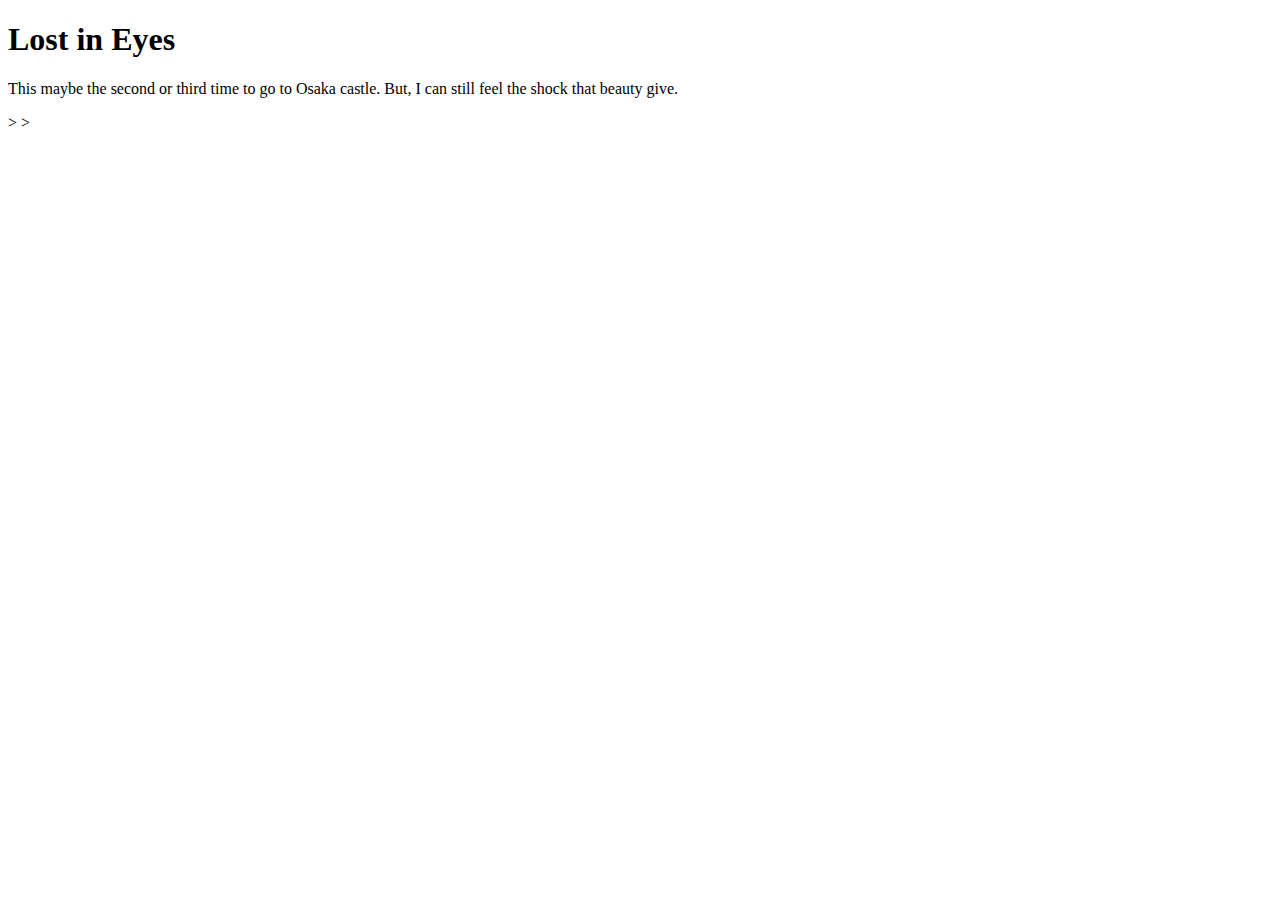
==== index.html @ 8452407c "The first commit of index file" ====
<!DOCTYPE html>
<html>
<head>
<title>Lost in Eyes</title>
</head>
<body>
    <h1>Lost in Eyes</h1>
    <p>This maybe the second or third time to go to Osaka castle. But, I can still feel the shock that beauty give.</p>>	

</body>>
</html>
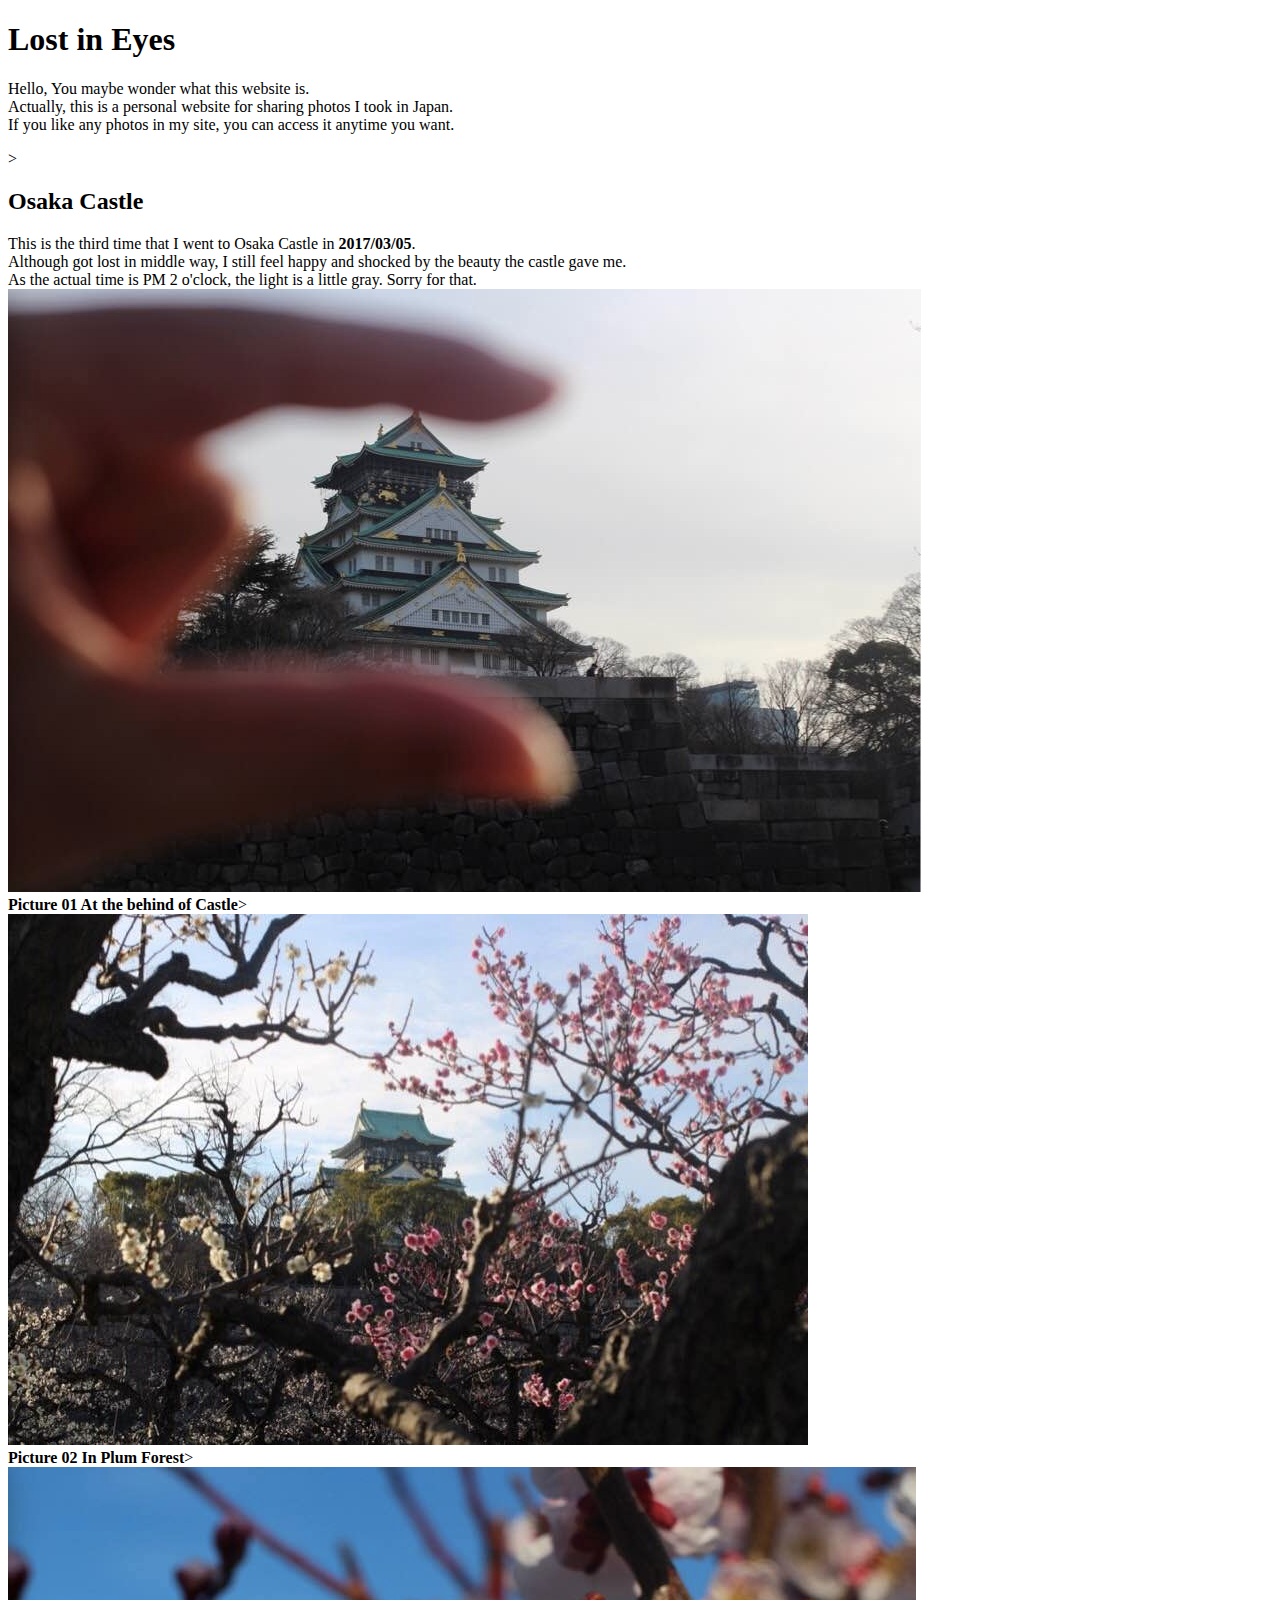
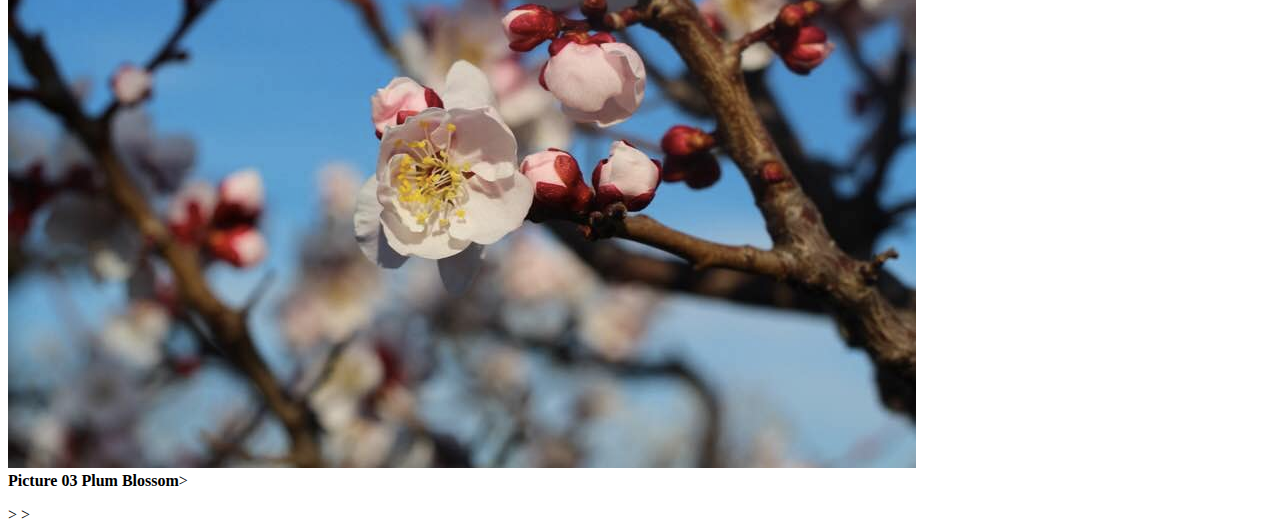
==== commit 854504ee: "Add photos in Osaka castle" ====
--- a/index.html
+++ b/index.html
@@ -5,7 +5,21 @@
 </head>
 <body>
     <h1>Lost in Eyes</h1>
-    <p>This maybe the second or third time to go to Osaka castle. But, I can still feel the shock that beauty give.</p>>	
+    <p>Hello, You maybe wonder what this website is.</br>
+    Actually, this is a personal website for sharing photos I took in Japan.</br>
+    If you like any photos in my site, you can access it anytime you want.</p>>
+    <h2>Osaka Castle</h2>
+    <p>
+    This is the third time that I went to Osaka Castle in <b>2017/03/05</b>.</br>
+    Although got lost in middle way, I still feel happy and shocked by the beauty the castle gave me.</br>
+    As the actual time is PM 2 o'clock, the light is a little gray. Sorry for that.</br>
+    <img src = "Photos/Osaka_castle_01.jpeg"></br>
+    <b>Picture 01 At the behind of Castle</b>></br>
+    <img src = "Photos/Osaka_castle_02.jpeg"></br>
+    <b>Picture 02 In Plum Forest</b>></br>
+    <img src = "Photos/Osaka_castle_03.jpeg"></br>
+    <b>Picture 03 Plum Blossom</b>></br>
+    </p>>	
 
 </body>>
 </html>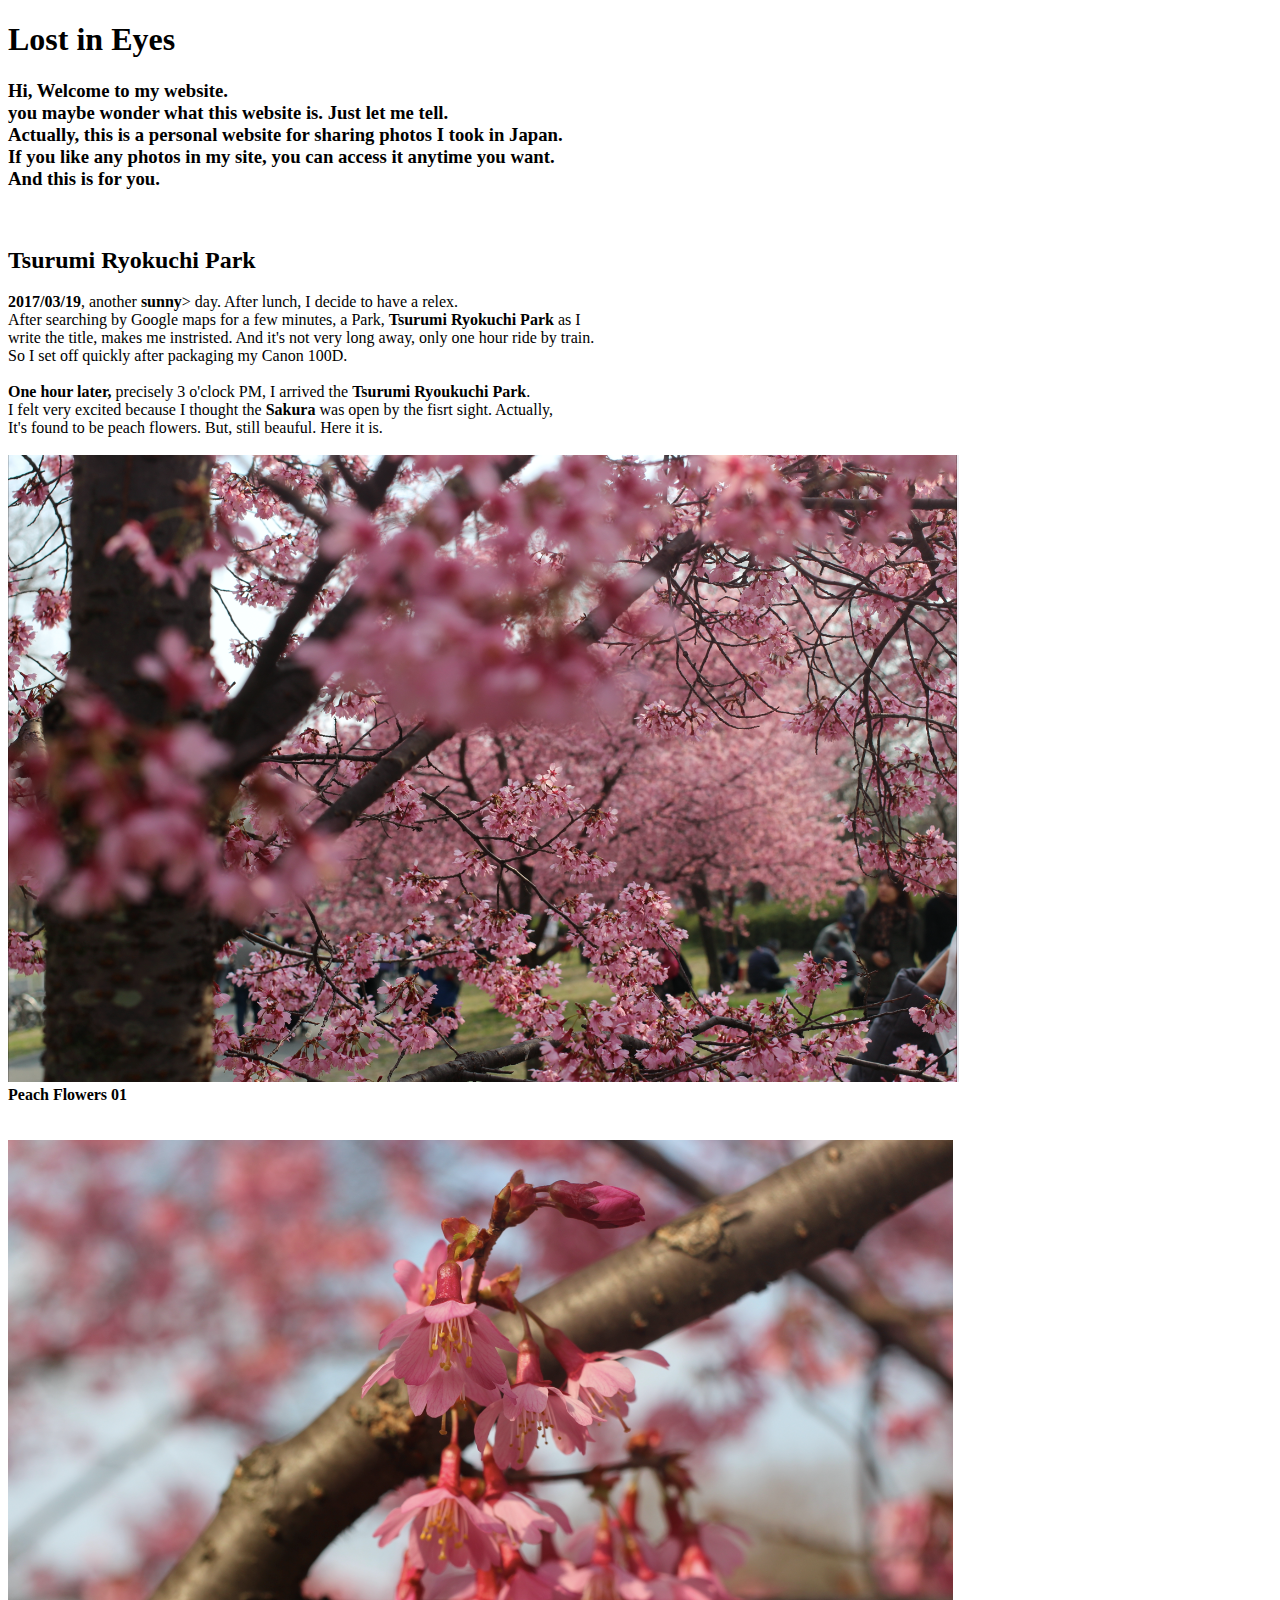
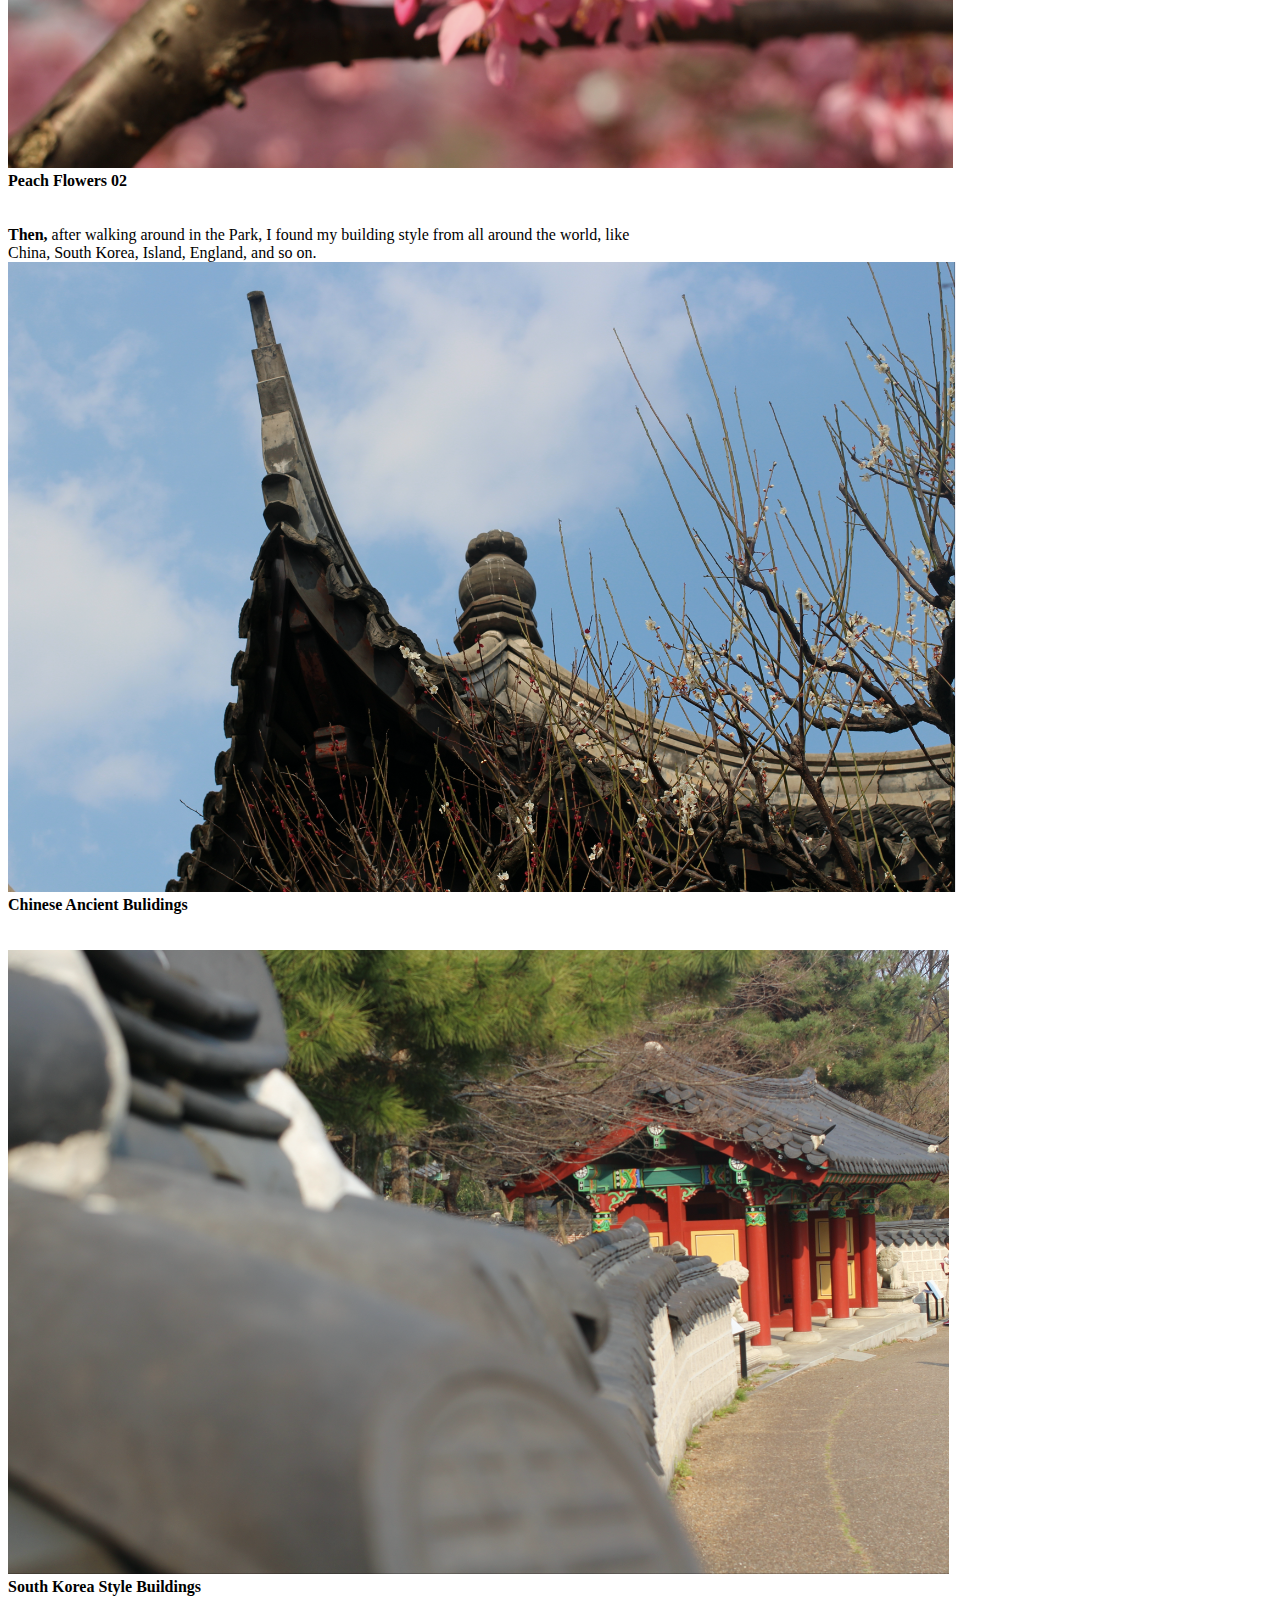
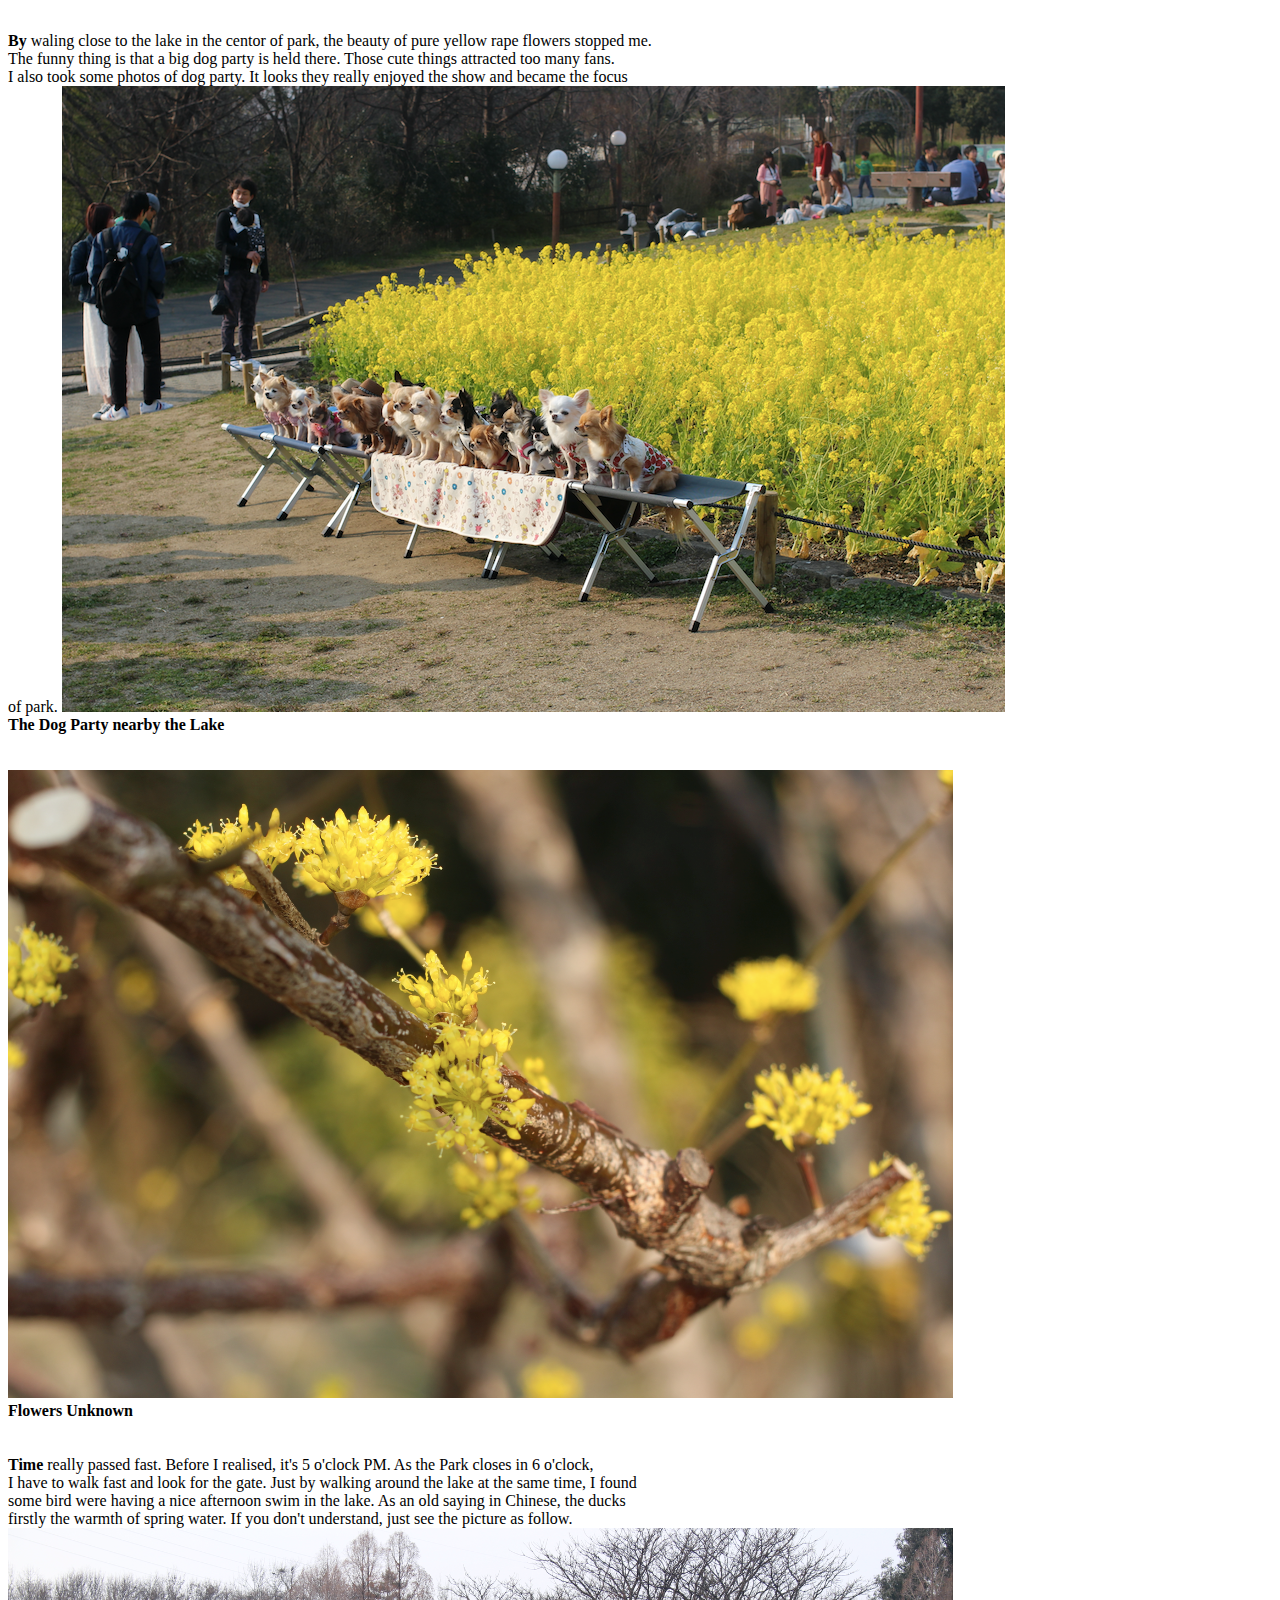
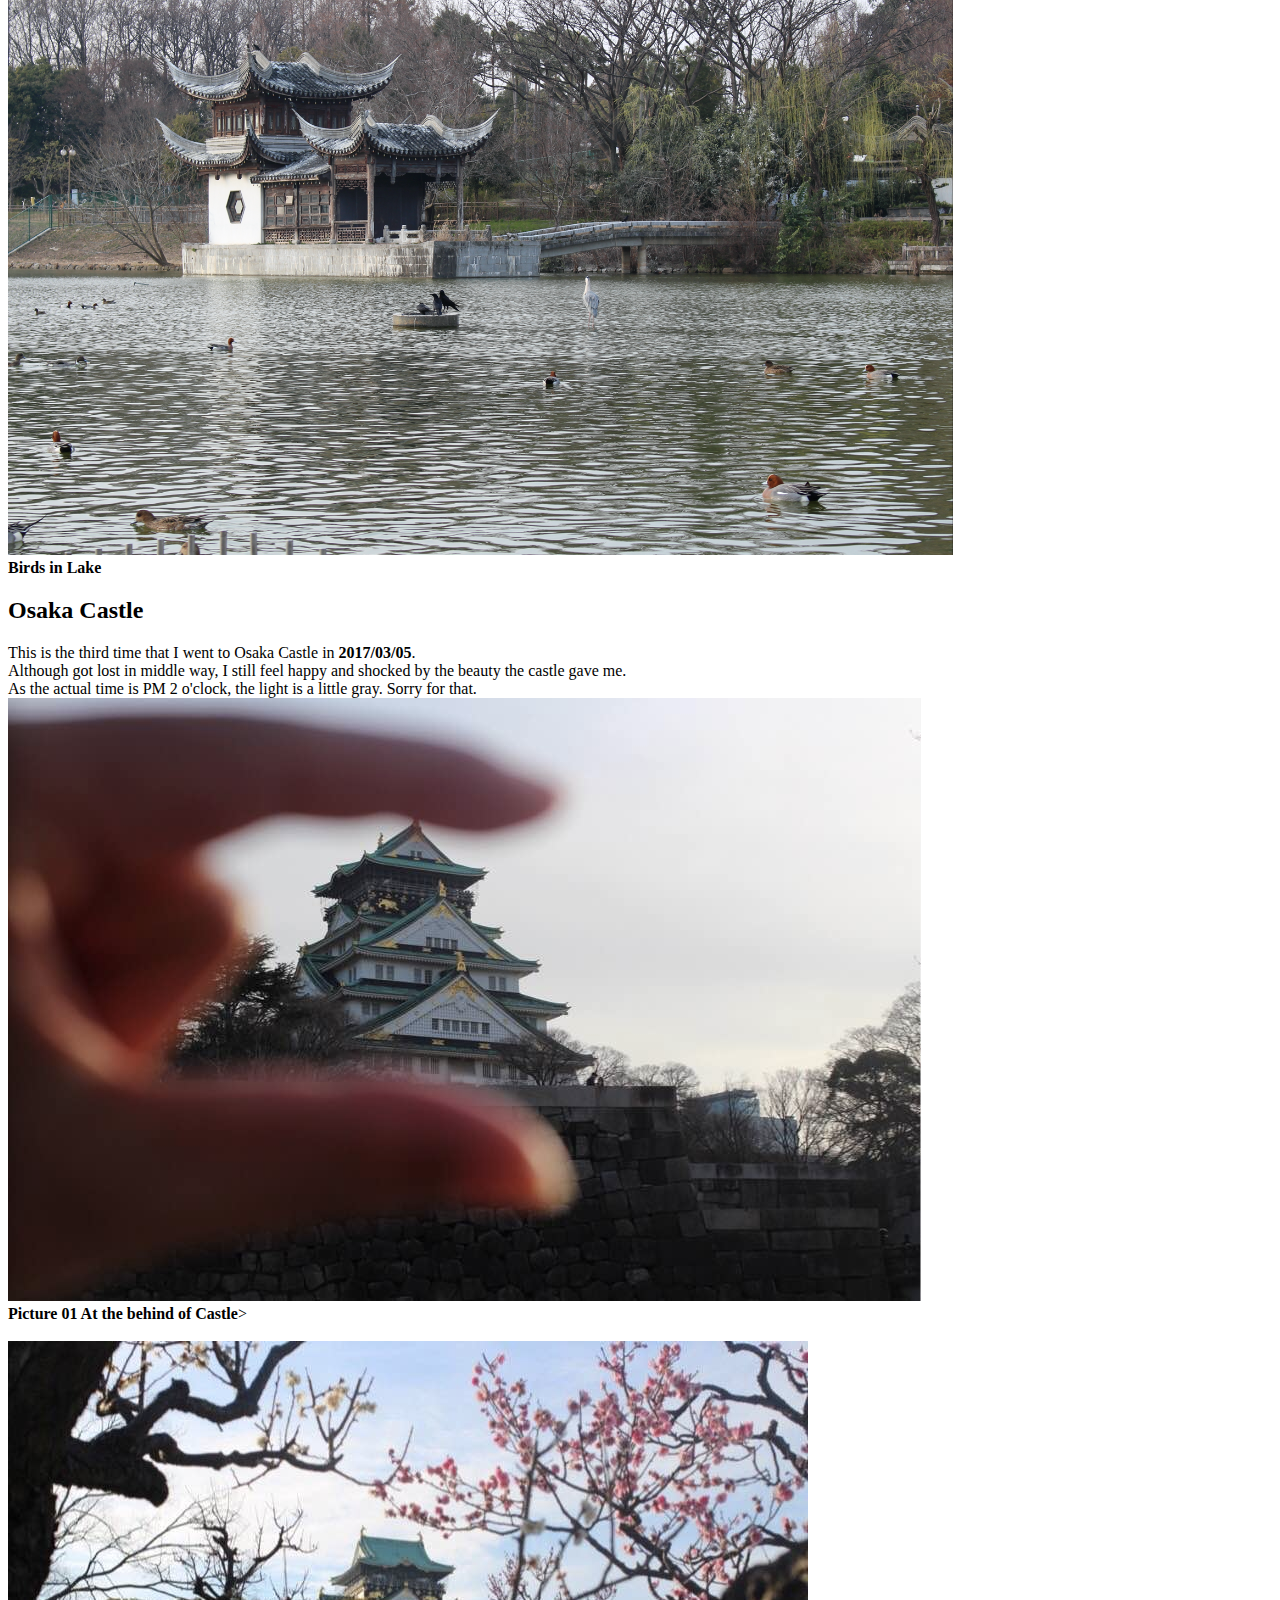
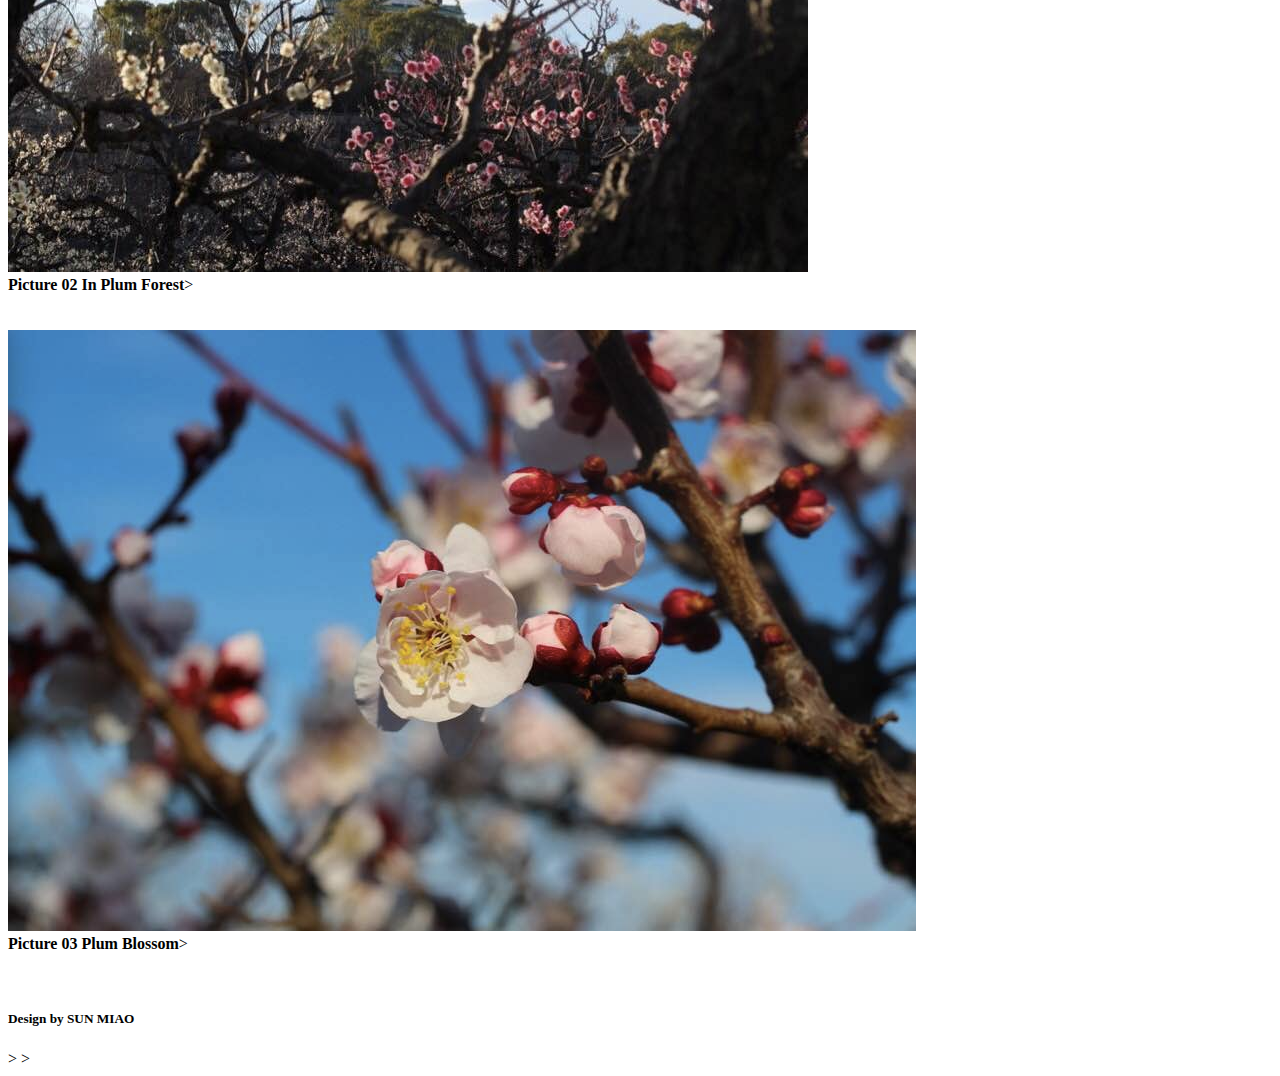
==== commit 82a1e61f: "Add photos in Tsulumi Ryokuchi Park" ====
--- a/index.html
+++ b/index.html
@@ -5,9 +5,61 @@
 </head>
 <body>
     <h1>Lost in Eyes</h1>
-    <p>Hello, You maybe wonder what this website is.</br>
+    <h3>
+    Hi, Welcome to my website.</br>
+    you maybe wonder what this website is. Just let me tell.</br>
     Actually, this is a personal website for sharing photos I took in Japan.</br>
-    If you like any photos in my site, you can access it anytime you want.</p>>
+    If you like any photos in my site, you can access it anytime you want.</br>
+    And this is for you.</br>
+    </h3>
+    </br>
+    <h2>Tsurumi Ryokuchi Park</h2>
+    <p><b>2017/03/19</b>, another <b>sunny</b>> day. After lunch, I decide to have a relex.</br>
+    After searching by Google maps for a few minutes, a Park, <b>Tsurumi Ryokuchi Park</b> as I </br>
+    write the title, makes me instristed. And it's not very long away, only one hour ride by train.</br>
+    So I set off quickly after packaging my Canon 100D.</br>
+    </br>
+    <b>One hour later,</b> precisely 3 o'clock PM, I arrived the <b>Tsurumi Ryoukuchi Park</b>.</br>
+    I felt very excited because I thought the <b>Sakura</b> was open by the fisrt sight. Actually,</br>
+    It's found to be peach flowers. But, still beauful. Here it is.</br>
+    </br>
+    <img src="Photos/TsurumiRyokuchiPark01.png"></br>
+    <b>Peach Flowers 01</b></br>
+    </br>
+    </br>
+    <img src="Photos/TsurumiRyokuchiPark02.png"></br>
+    <b>Peach Flowers 02</b></br>
+    </br>
+    </br>
+    <b>Then,</b> after walking around in the Park, I found my building style from all around the world, like </br>
+    China, South Korea, Island, England, and so on. </br>
+    <img src="Photos/TsurumiRyokuchiPark03.png"></br>
+    <b>Chinese Ancient Bulidings</b></br>
+    </br>
+    </br>
+    <img src="Photos/TsurumiRyokuchiPark04.png"></br>
+    <b>South Korea Style Buildings</b></br>
+    </br>
+    </br>
+    <b>By</b> waling close to the lake in the centor of park, the beauty of pure yellow rape flowers stopped me. </br>
+    The funny thing is that a big dog party is held there. Those cute things attracted too many fans.</br>
+    I also took some photos of dog party. It looks they really enjoyed the show and became the focus </br> of park.
+    <img src="Photos/TsurumiRyokuchiPark05.png"></br>
+    <b>The Dog Party nearby the Lake</b></br>
+    </br>
+    </br>
+    <img src="Photos/TsurumiRyokuchiPark06.png"></br>
+    <b>Flowers Unknown</b></br>
+    </br>
+    </br>
+    <b>Time</b> really passed fast. Before I realised, it's 5 o'clock PM. As the Park closes in 6 o'clock, </br>
+    I have to walk fast and look for the gate. Just by walking around the lake at the same time, I found </br>
+    some bird were having a nice afternoon swim in the lake. As an old saying in Chinese, the ducks </br>
+    firstly the warmth of spring water. If you don't understand, just see the picture as follow.</br>
+    <img src="Photos/TsurumiRyokuchiPark07.png"></br>
+    <b>Birds in Lake</b></br>
+    </p>
+
     <h2>Osaka Castle</h2>
     <p>
     This is the third time that I went to Osaka Castle in <b>2017/03/05</b>.</br>
@@ -15,11 +67,18 @@
     As the actual time is PM 2 o'clock, the light is a little gray. Sorry for that.</br>
     <img src = "Photos/Osaka_castle_01.jpeg"></br>
     <b>Picture 01 At the behind of Castle</b>></br>
+    </br>
     <img src = "Photos/Osaka_castle_02.jpeg"></br>
     <b>Picture 02 In Plum Forest</b>></br>
+    </br>
+    </br>
     <img src = "Photos/Osaka_castle_03.jpeg"></br>
     <b>Picture 03 Plum Blossom</b>></br>
-    </p>>	
+    </br>
+    </br>
+    </p>
+
+    <h5>                                                 Design by SUN MIAO</h5>>
 
 </body>>
 </html>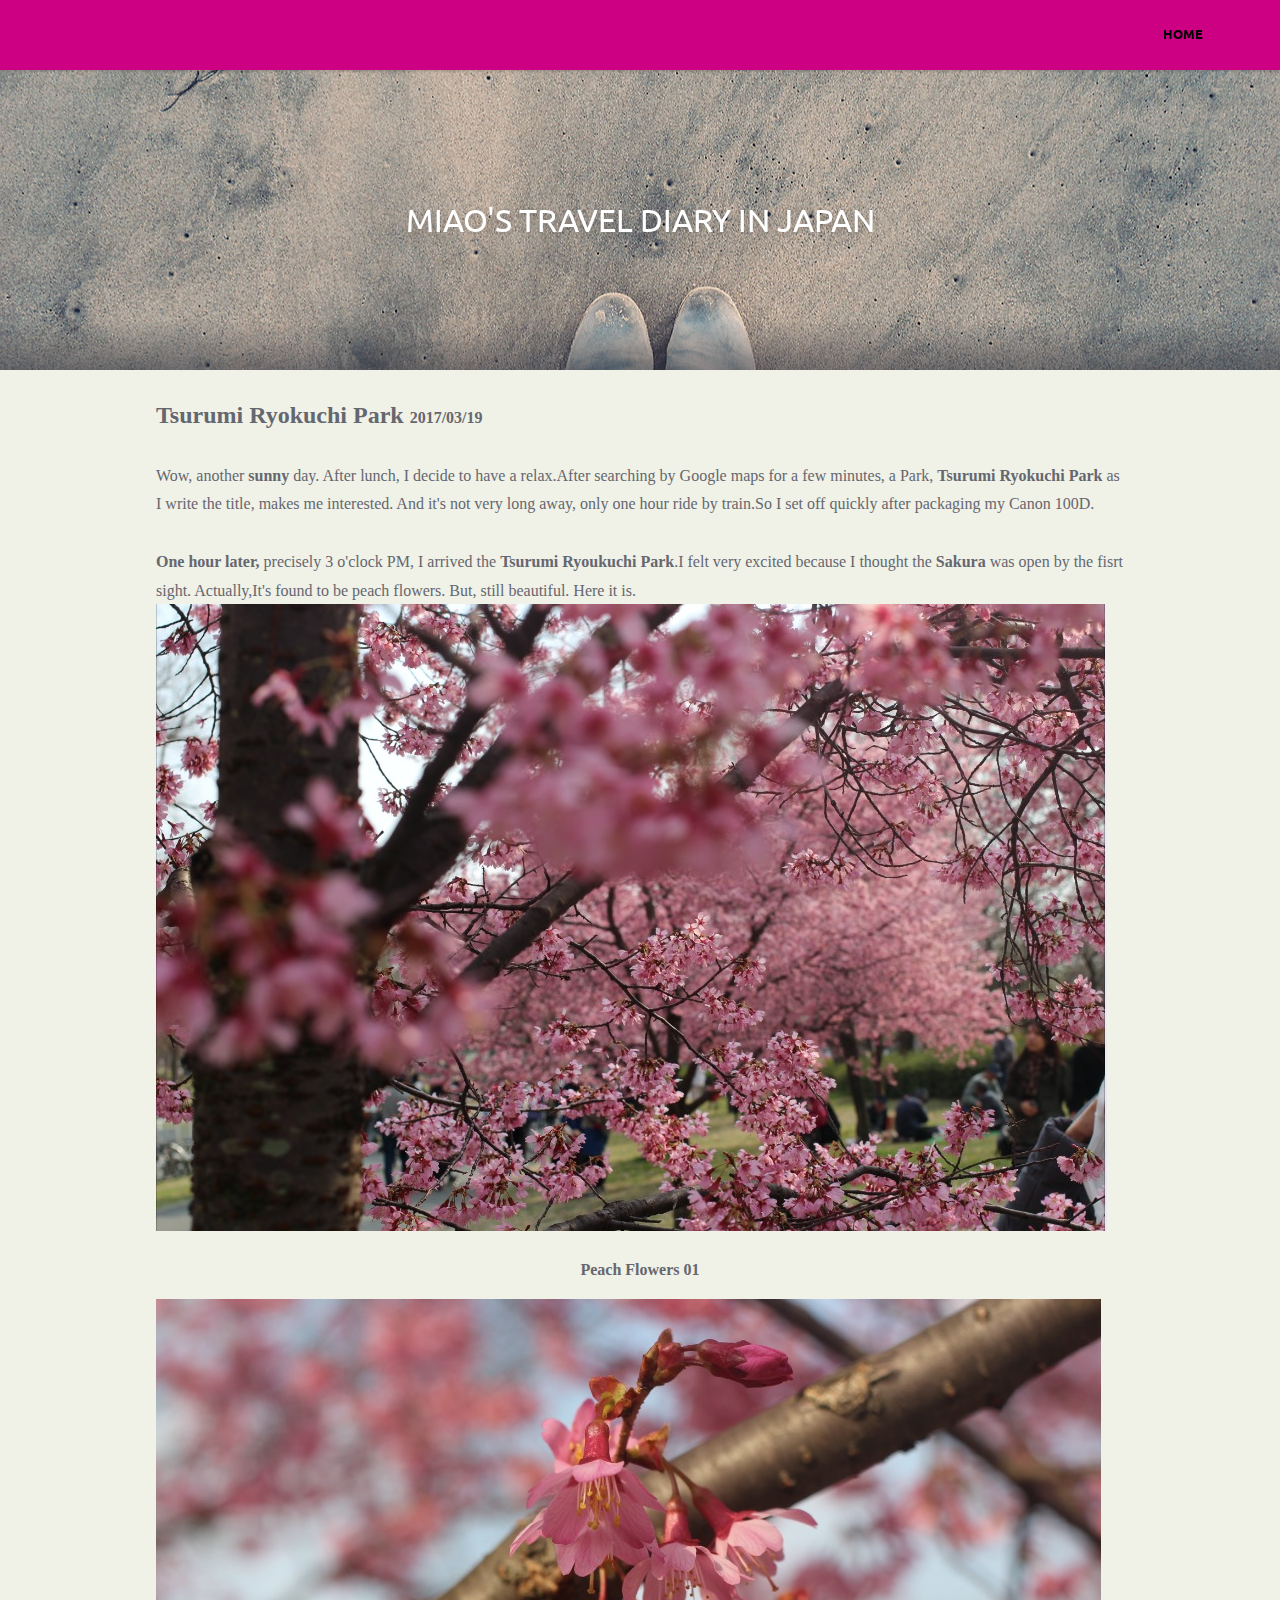
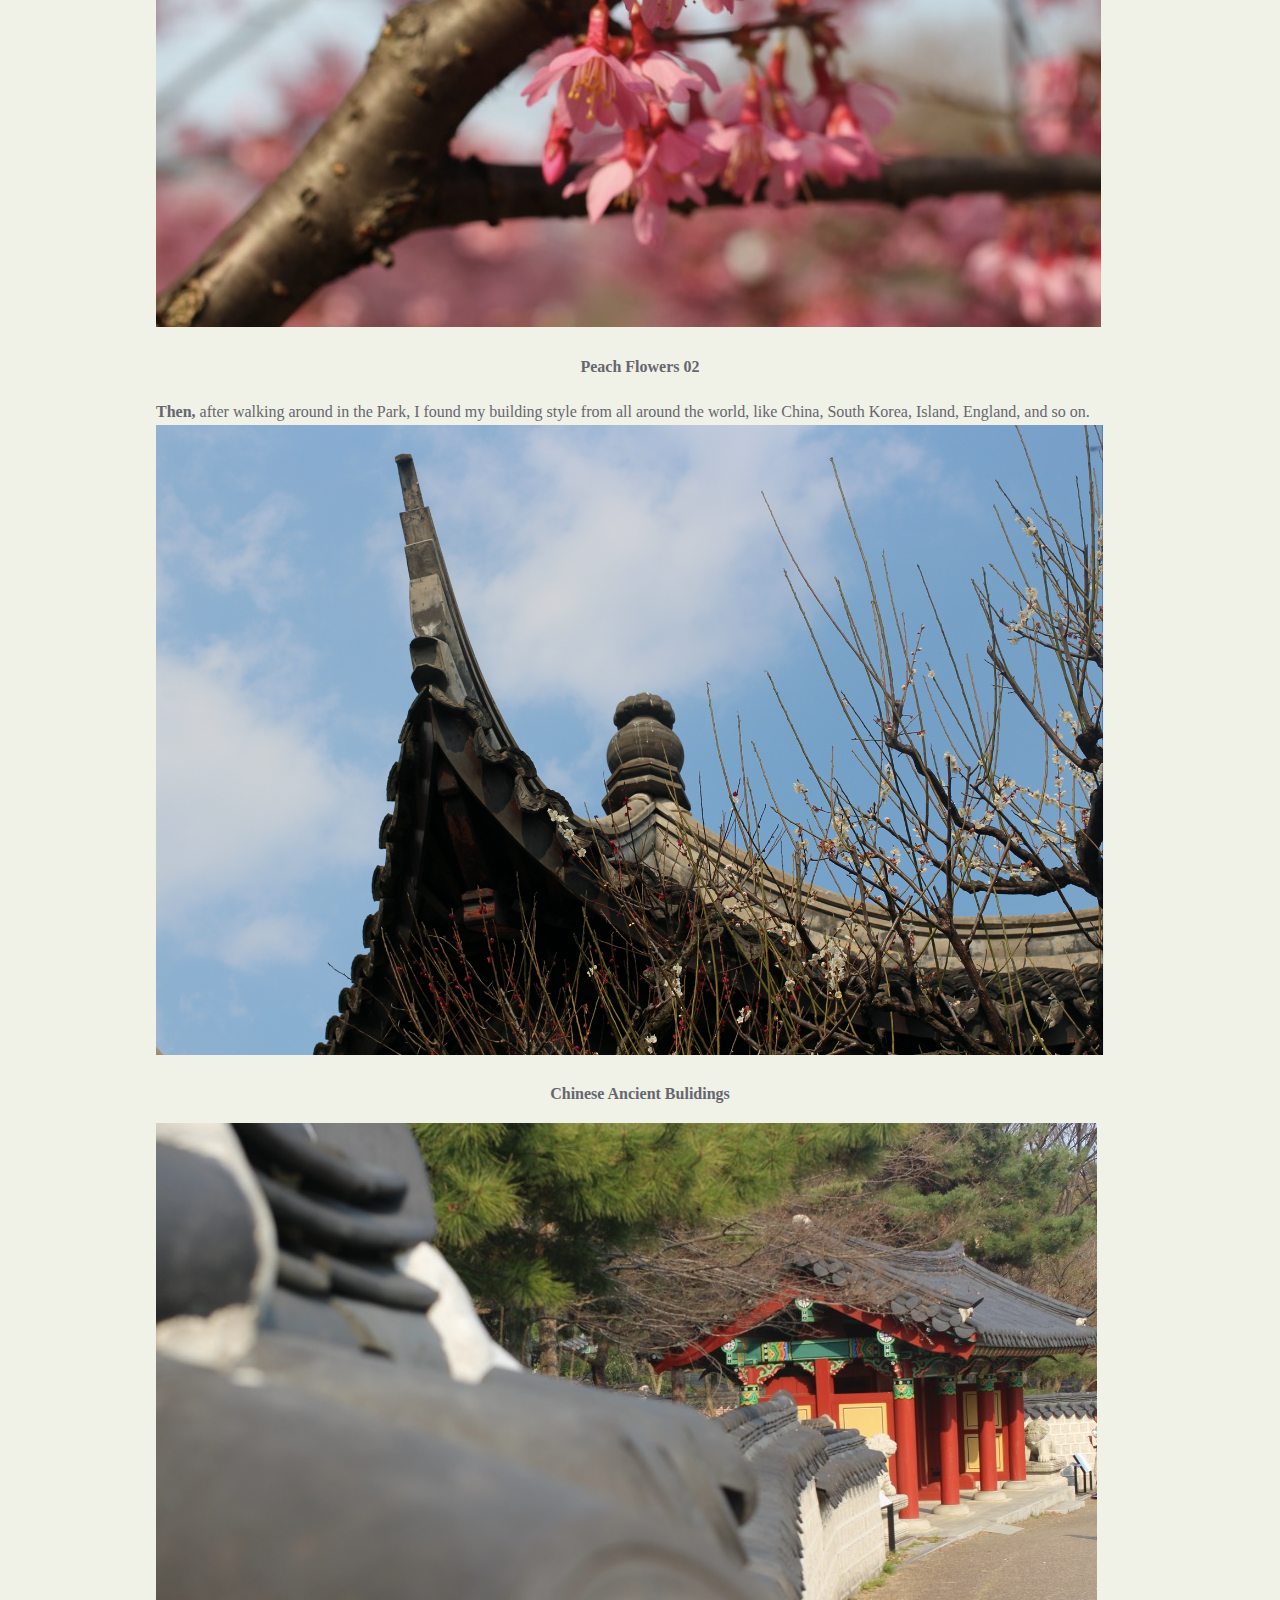
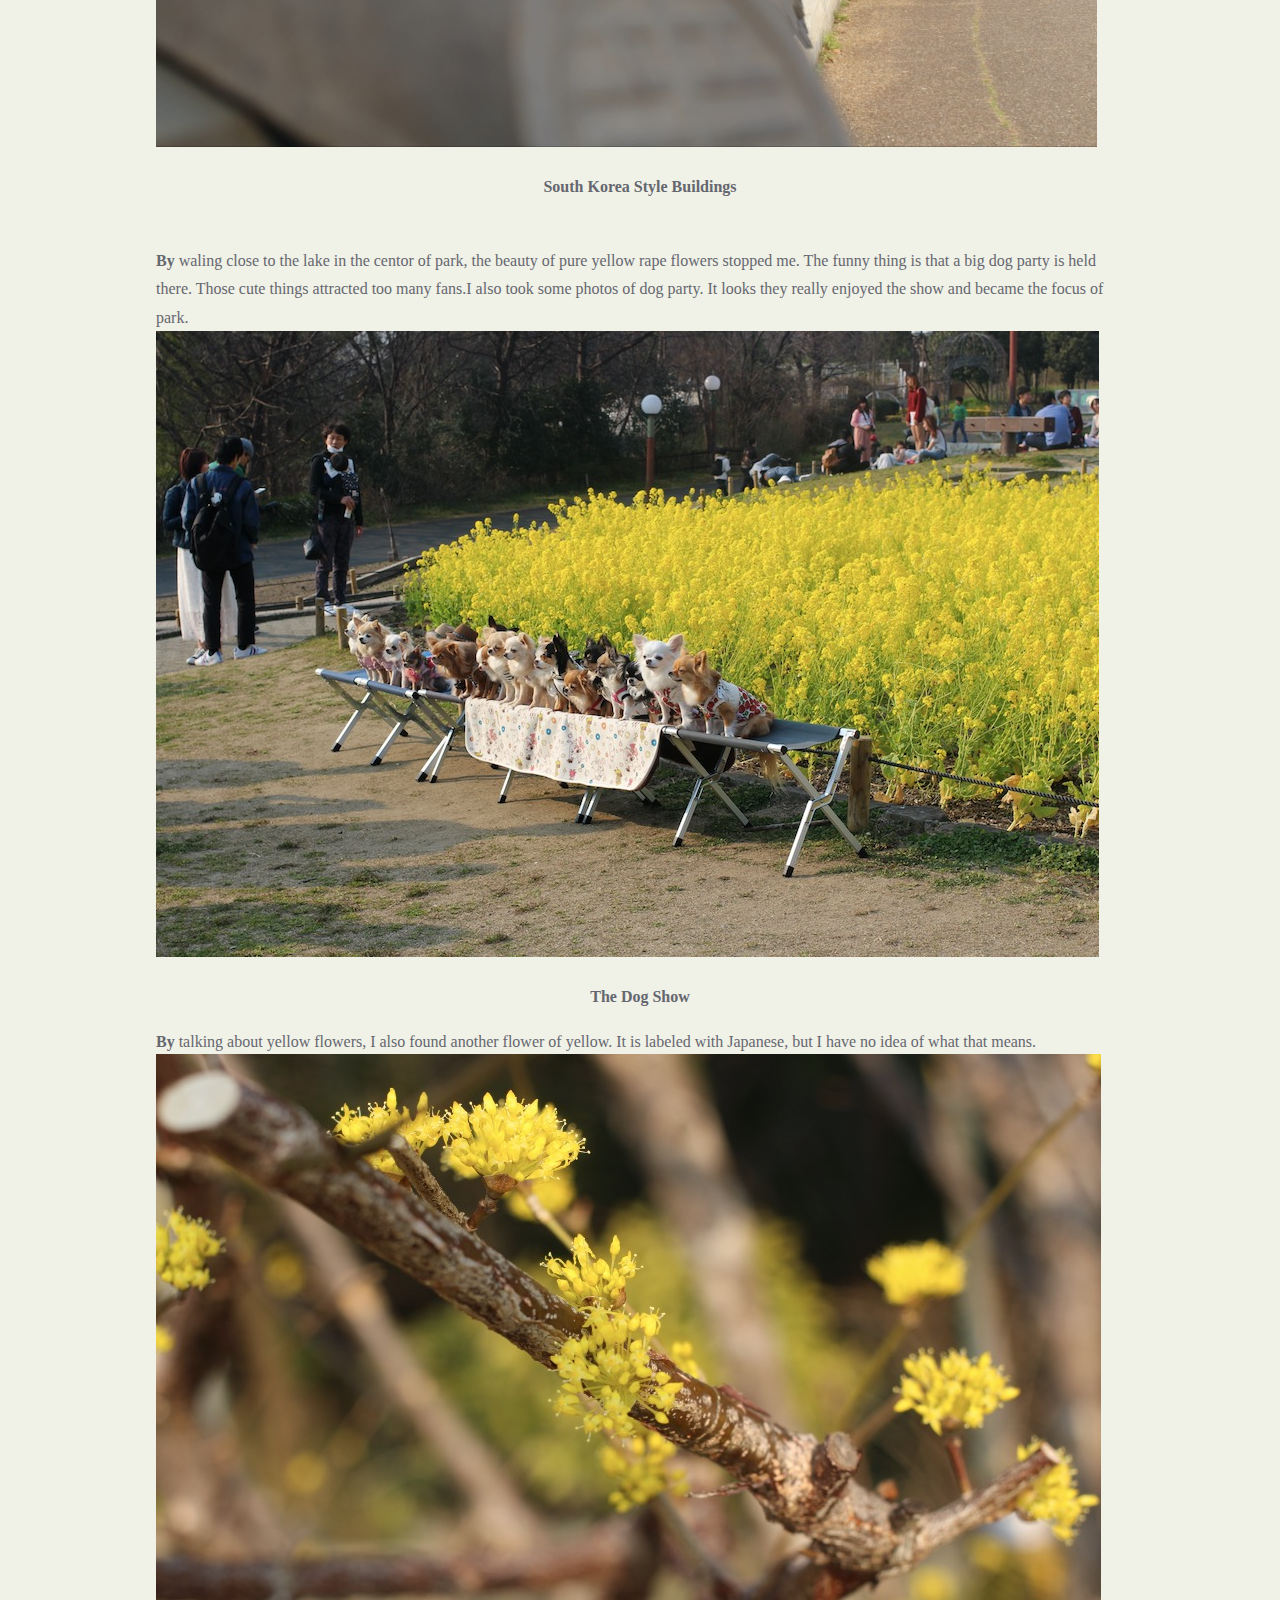
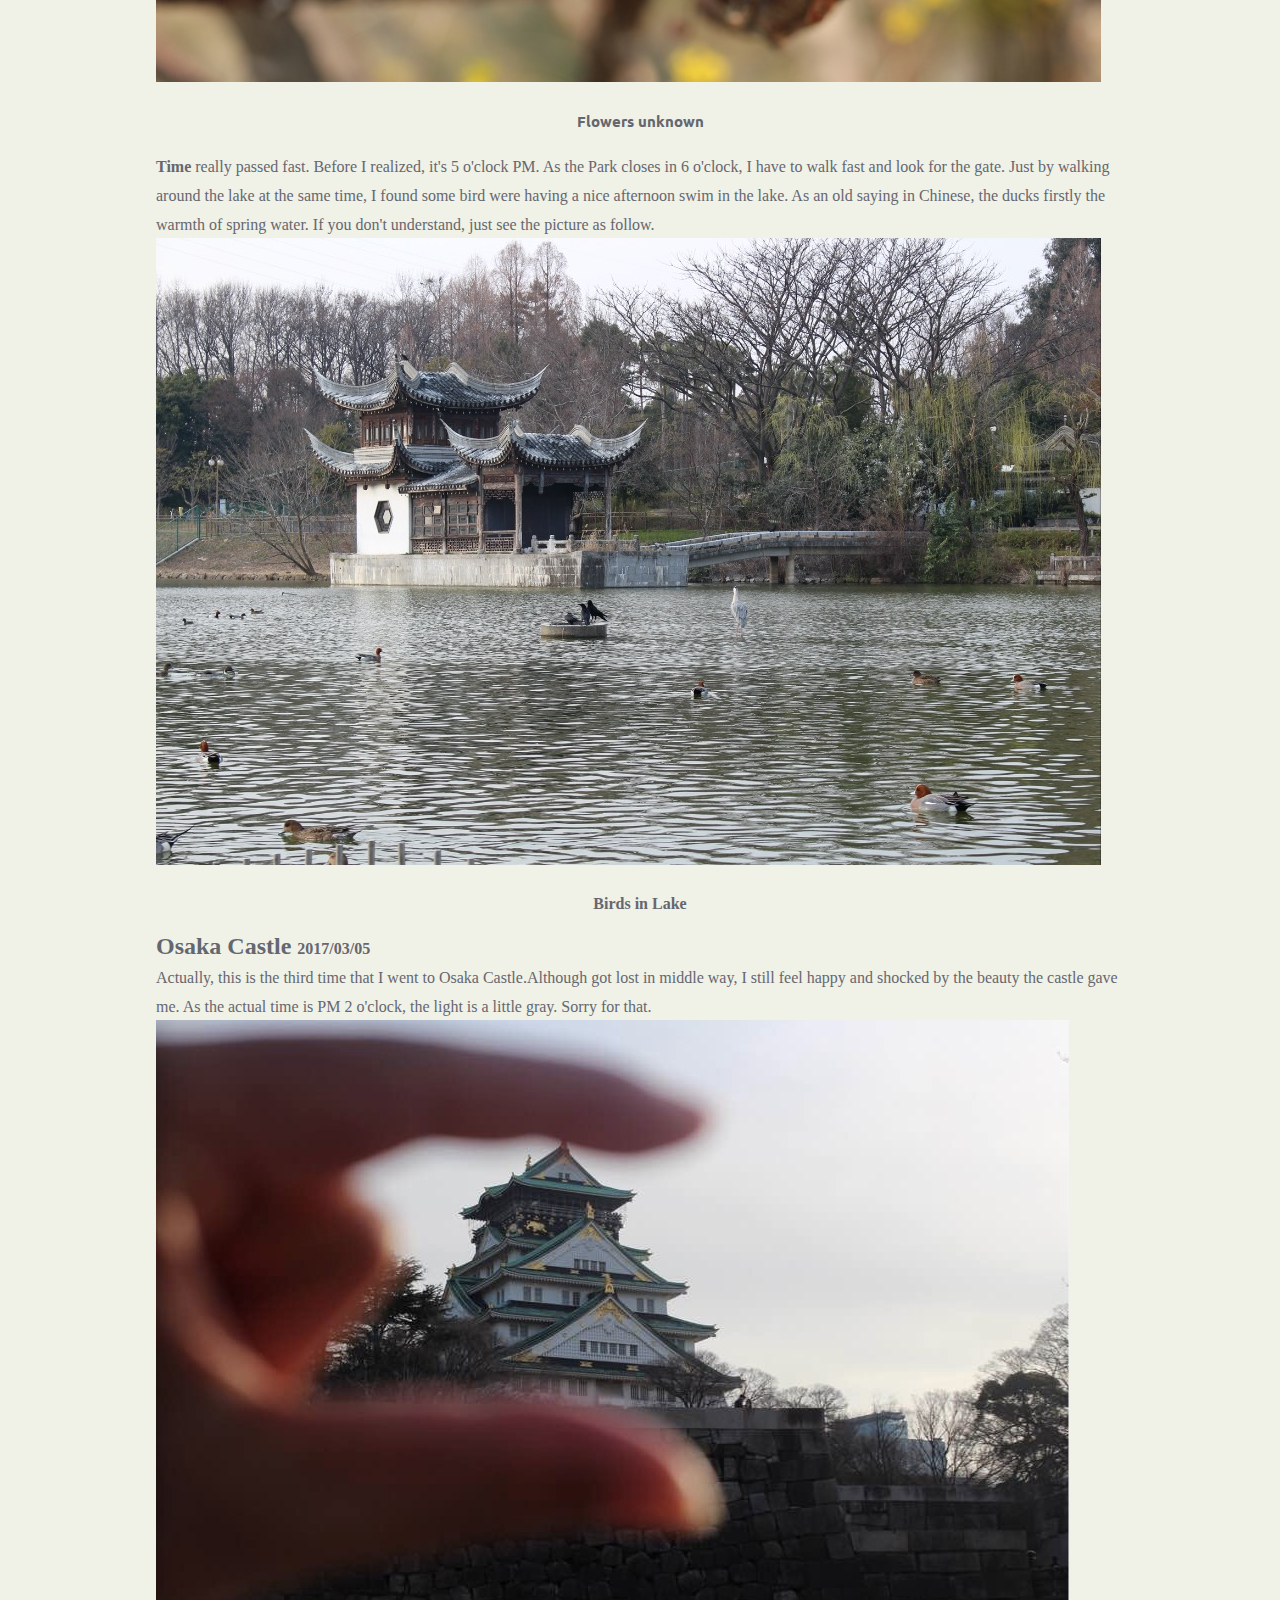
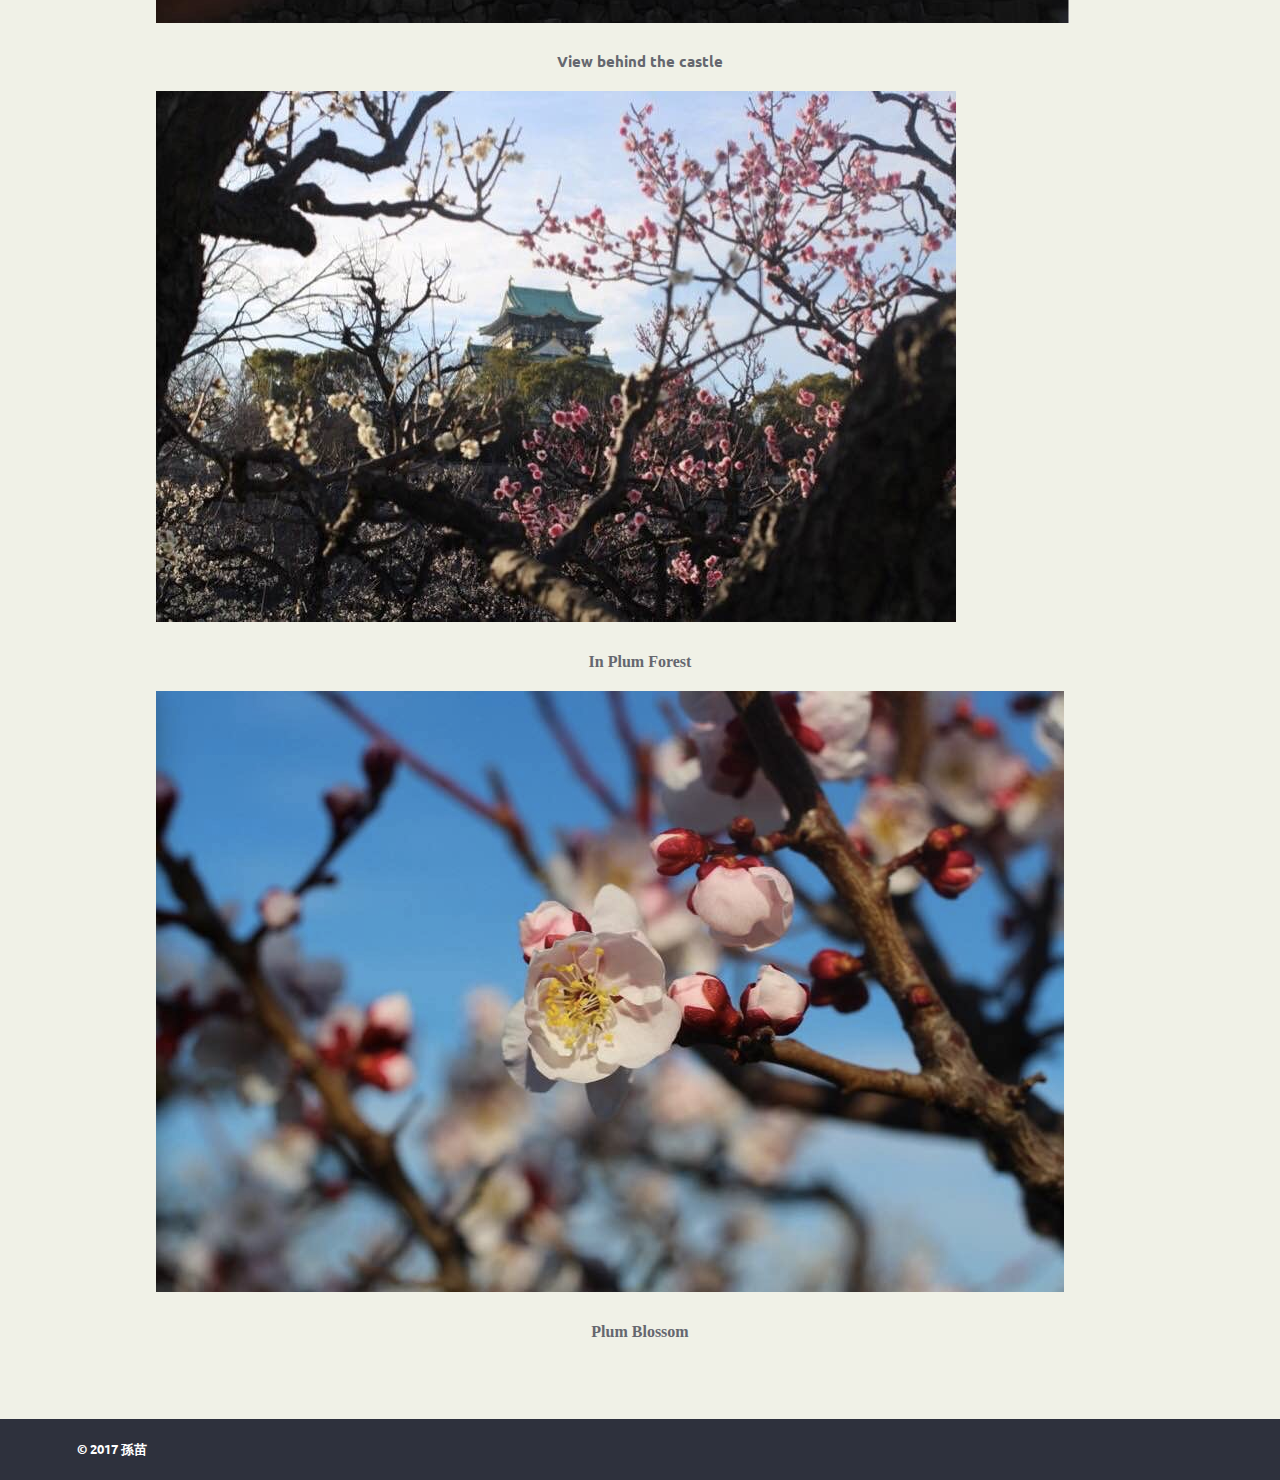
==== commit 814d972b: "Update by RapidWeaver" ====
--- a/index.html
+++ b/index.html
@@ -1,84 +1,75 @@
-<!DOCTYPE html>
-<html>
+<!doctype html>
+<html lang="en" class="no-js">
 <head>
-<title>Lost in Eyes</title>
+	
+<meta http-equiv="Content-Type" content="text/html; charset=utf-8" />
+		<meta name="robots" content="index, follow" />
+		<meta name="generator" content="RapidWeaver" />
+		
+	<meta charset="UTF-8">
+	<meta name="viewport" content="width=device-width, initial-scale=1">
+	<link href='https://fonts.googleapis.com/css?family=Droid+Sans:400,700|Ubuntu:300,400,700|Merriweather:400,700?rwcache=511678625' rel='stylesheet' type='text/css'>
+	<link rel="stylesheet" type="text/css" media="all" href="rw_common/themes/split/consolidated.css?rwcache=511678625" />
+		 	
+	
+	
+	<script src="https://ajax.googleapis.com/ajax/libs/jquery/1.11.0/jquery.min.js"></script>
+	<script src="rw_common/themes/split/js/modernizr.js?rwcache=511678625"></script>
+	<title>Home | Miao's  travel Diary in Japan</title>
+	
+	
+	
+	
+	
 </head>
+
 <body>
-    <h1>Lost in Eyes</h1>
-    <h3>
-    Hi, Welcome to my website.</br>
-    you maybe wonder what this website is. Just let me tell.</br>
-    Actually, this is a personal website for sharing photos I took in Japan.</br>
-    If you like any photos in my site, you can access it anytime you want.</br>
-    And this is for you.</br>
-    </h3>
-    </br>
-    <h2>Tsurumi Ryokuchi Park</h2>
-    <p><b>2017/03/19</b>, another <b>sunny</b>> day. After lunch, I decide to have a relex.</br>
-    After searching by Google maps for a few minutes, a Park, <b>Tsurumi Ryokuchi Park</b> as I </br>
-    write the title, makes me instristed. And it's not very long away, only one hour ride by train.</br>
-    So I set off quickly after packaging my Canon 100D.</br>
-    </br>
-    <b>One hour later,</b> precisely 3 o'clock PM, I arrived the <b>Tsurumi Ryoukuchi Park</b>.</br>
-    I felt very excited because I thought the <b>Sakura</b> was open by the fisrt sight. Actually,</br>
-    It's found to be peach flowers. But, still beauful. Here it is.</br>
-    </br>
-    <img src="Photos/TsurumiRyokuchiPark01.png"></br>
-    <b>Peach Flowers 01</b></br>
-    </br>
-    </br>
-    <img src="Photos/TsurumiRyokuchiPark02.png"></br>
-    <b>Peach Flowers 02</b></br>
-    </br>
-    </br>
-    <b>Then,</b> after walking around in the Park, I found my building style from all around the world, like </br>
-    China, South Korea, Island, England, and so on. </br>
-    <img src="Photos/TsurumiRyokuchiPark03.png"></br>
-    <b>Chinese Ancient Bulidings</b></br>
-    </br>
-    </br>
-    <img src="Photos/TsurumiRyokuchiPark04.png"></br>
-    <b>South Korea Style Buildings</b></br>
-    </br>
-    </br>
-    <b>By</b> waling close to the lake in the centor of park, the beauty of pure yellow rape flowers stopped me. </br>
-    The funny thing is that a big dog party is held there. Those cute things attracted too many fans.</br>
-    I also took some photos of dog party. It looks they really enjoyed the show and became the focus </br> of park.
-    <img src="Photos/TsurumiRyokuchiPark05.png"></br>
-    <b>The Dog Party nearby the Lake</b></br>
-    </br>
-    </br>
-    <img src="Photos/TsurumiRyokuchiPark06.png"></br>
-    <b>Flowers Unknown</b></br>
-    </br>
-    </br>
-    <b>Time</b> really passed fast. Before I realised, it's 5 o'clock PM. As the Park closes in 6 o'clock, </br>
-    I have to walk fast and look for the gate. Just by walking around the lake at the same time, I found </br>
-    some bird were having a nice afternoon swim in the lake. As an old saying in Chinese, the ducks </br>
-    firstly the warmth of spring water. If you don't understand, just see the picture as follow.</br>
-    <img src="Photos/TsurumiRyokuchiPark07.png"></br>
-    <b>Birds in Lake</b></br>
-    </p>
+	<header class="header">
+		<div id="logo"><a href="cninjp.com"></a></div>
 
-    <h2>Osaka Castle</h2>
-    <p>
-    This is the third time that I went to Osaka Castle in <b>2017/03/05</b>.</br>
-    Although got lost in middle way, I still feel happy and shocked by the beauty the castle gave me.</br>
-    As the actual time is PM 2 o'clock, the light is a little gray. Sorry for that.</br>
-    <img src = "Photos/Osaka_castle_01.jpeg"></br>
-    <b>Picture 01 At the behind of Castle</b>></br>
-    </br>
-    <img src = "Photos/Osaka_castle_02.jpeg"></br>
-    <b>Picture 02 In Plum Forest</b>></br>
-    </br>
-    </br>
-    <img src = "Photos/Osaka_castle_03.jpeg"></br>
-    <b>Picture 03 Plum Blossom</b>></br>
-    </br>
-    </br>
-    </p>
+		<nav class="main-nav">
+				<ul><li><a href="./" rel="" id="current">Home</a></li></ul>
+		</nav> <!-- main-nav -->
+	</header>
 
-    <h5>                                                 Design by SUN MIAO</h5>>
+	<section id="intro">
+		<div id="intro-background"></div>
+		<div id="intro-tagline">
+			<h1>Miao's  travel Diary in Japan</h1> 
+		</div> 
+	</section> 
 
-</body>>
-</html>+	<main class="content">
+		<section id="subheader">
+		
+				<nav class="secondary-nav">
+					<ul></ul>
+				</nav> <!-- secondary-nav -->
+		</section>
+		
+		<div class="container">
+		<aside id="aside" role="complementary">
+			<div id="sidebar">
+					<h3 class="sidebarTitle"></h3>
+					
+					<div id="archives">
+					
+					</div><!-- archives -->
+			</div><!-- sidebar -->
+		</aside><!-- aside -->
+			<div id="contentContainer">
+					<span style="font:24px Times-Bold; font-weight:bold; font-weight:bold; ">Tsurumi Ryokuchi Park </span><span style="font:16px Times-Bold; font-weight:bold; font-weight:bold; ">2017/03/19</span><span style="font:24px Times-Bold; font-weight:bold; font-weight:bold; "><br /></span><span style="font:16px Times-Roman; "><br />Wow, another </span><span style="font:16px Times-Bold; font-weight:bold; font-weight:bold; ">sunny</span><span style="font:16px Times-Roman; "> day. After lunch, I decide to have a relax.After searching by Google maps for a few minutes, a Park, </span><span style="font:16px Times-Bold; font-weight:bold; font-weight:bold; ">Tsurumi Ryokuchi Park</span><span style="font:16px Times-Roman; "> as I write the title, makes me interested. And it's not very long away, only one hour ride by train.So I set off quickly after packaging my Canon 100D.<br /><br /></span><span style="font:16px Times-Bold; font-weight:bold; font-weight:bold; ">One hour later,</span><span style="font:16px Times-Roman; "> precisely 3 o'clock PM, I arrived the </span><span style="font:16px Times-Bold; font-weight:bold; font-weight:bold; ">Tsurumi Ryoukuchi Park</span><span style="font:16px Times-Roman; ">.I felt very excited because I thought the </span><span style="font:16px Times-Bold; font-weight:bold; font-weight:bold; ">Sakura</span><span style="font:16px Times-Roman; "> was open by the fisrt sight. Actually,It's found to be peach flowers. But, still beautiful. Here it is.</span><br /><img class="imageStyle" alt="Pasted Graphic 1" src="files/pasted-graphic-1.jpg" width="951" height="627" /><br /><p style="text-align:center;"><span style="font:16px Times-Bold; font-weight:bold; font-weight:bold; ">Peach Flowers 01<br /></span></p><p><img class="imageStyle" alt="Pasted Graphic 2" src="files/pasted-graphic-2.jpg" width="945" height="628" /><span style="font:16px Times-Bold; font-weight:bold; font-weight:bold; "><br /></span></p><p style="text-align:center;"><span style="font:16px Times-Bold; font-weight:bold; font-weight:bold; ">Peach Flowers 02<br /></span></p><p style="text-align:left;"><span style="font:16px Times-Bold; font-weight:bold; font-weight:bold; ">Then,</span><span style="font:16px Times-Roman; "> after walking around in the Park, I found my building style from all around the world, like China, South Korea, Island, England, and so on. </span><span style="font:16px Times-Bold; font-weight:bold; font-weight:bold; "><br /></span><img class="imageStyle" alt="TsurumiRyokuchiPark03" src="files/tsurumiryokuchipark03.png" width="948" height="630" /><br /></p><p style="text-align:center;"><span style="font:16px Times-Bold; font-weight:bold; font-weight:bold; ">Chinese Ancient Bulidings</span><br /></p><p><img class="imageStyle" alt="Pasted Graphic 3" src="files/pasted-graphic-3.jpg" width="941" height="624" /><br /></p><p style="text-align:center;"><span style="font:16px Times-Bold; font-weight:bold; font-weight:bold; ">South Korea Style Buildings</span><br /><br /></p><p style="text-align:left;"><span style="font:16px Times-Bold; font-weight:bold; font-weight:bold; ">By</span><span style="font:16px Times-Roman; "> waling close to the lake in the centor of park, the beauty of pure yellow rape flowers stopped me. The funny thing is that a big dog party is held there. Those cute things attracted too many fans.I also took some photos of dog party. It looks they really enjoyed the show and became the focus of park.</span><br /><img class="imageStyle" alt="Pasted Graphic 4" src="files/pasted-graphic-4.jpg" width="943" height="626" /><br /></p><p style="text-align:center;"><span style="font:16px Times-Bold; font-weight:bold; font-weight:bold; ">The Dog Show<br /></span></p><p style="text-align:left;"><span style="font:16px Times-Bold; font-weight:bold; font-weight:bold; ">By </span><span style="font:16px Times-Roman; ">talking about yellow flowers,  I also found another flower of yellow. It is labeled with Japanese, but I have no idea of what that means.<br /></span><img class="imageStyle" alt="Pasted Graphic 5" src="files/pasted-graphic-5.jpg" width="945" height="628" /><br /></p><p style="text-align:center;"><span style="font-size:15px; font-weight:bold; ">Flowers unknown<br /></span></p><p style="text-align:left;"><span style="font:16px Times-Bold; font-weight:bold; font-weight:bold; ">Time</span><span style="font:16px Times-Roman; "> really passed fast. Before I realized, it's 5 o'clock PM. As the Park closes in 6 o'clock, I have to walk fast and look for the gate. Just by walking around the lake at the same time, I found some bird were having a nice afternoon swim in the lake. As an old saying in Chinese, the ducks firstly the warmth of spring water. If you don't understand, just see the picture as follow.</span><br /><img class="imageStyle" alt="Pasted Graphic 6" src="files/pasted-graphic-6.jpg" width="945" height="627" /><span style="font:16px Times-Roman; "><br /></span></p><p style="text-align:center;"><span style="font:16px Times-Bold; font-weight:bold; font-weight:bold; ">Birds in Lake</span><br /></p><p style="text-align:left;"><span style="font:24px Times-Bold; font-weight:bold; font-weight:bold; ">Osaka Castle </span><span style="font:16px Times-Roman; "> </span><span style="font:16px Times-Bold; font-weight:bold; font-weight:bold; ">2017/03/05</span><span style="font:24px Times-Bold; font-weight:bold; font-weight:bold; "><br /></span><span style="font:16px Times-Roman; ">Actually, this is the third time that I went to Osaka Castle.Although got lost in middle way, I still feel happy and shocked by the beauty the castle gave me. As the actual time is PM 2 o'clock, the light is a little gray. Sorry for that.<br /></span><img class="imageStyle" alt="Pasted Graphic 7" src="files/pasted-graphic-7.jpg" width="913" height="603" /><br /></p><p style="text-align:center;"><span style="font-size:15px; font-weight:bold; ">View behind the castle<br /></span></p><p><img class="imageStyle" alt="Pasted Graphic 8" src="files/pasted-graphic-8.jpg" width="800" height="531" /><span style="font-size:15px; font-weight:bold; "><br /></span></p><p style="text-align:center;"><span style="font:16px Times-Bold; font-weight:bold; font-weight:bold; ">In Plum Forest</span><span style="font-size:15px; font-weight:bold; "><br /></span></p><p><img class="imageStyle" alt="Pasted Graphic 9" src="files/pasted-graphic-9.jpg" width="908" height="601" /><span style="font-size:15px; font-weight:bold; "><br /></span></p><p style="text-align:center;"><span style="font:16px Times-Bold; font-weight:bold; font-weight:bold; ">Plum Blossom</span><span style="font-size:15px; font-weight:bold; "><br /></span><span style="font-size:15px; font-weight:bold; "><br /><br /></span></p>
+			</div>
+		</div>
+	</main> <!-- content -->
+	
+	<footer id="footer" role="contentinfo" class="clearfix">	
+		<div id="footerContent">
+			<div id="footerText">&copy; 2017 孫苗</div>
+		</div><!-- footerContainer -->
+		<div class="clearer"></div>
+	</footer><!-- footer -->
+	<script src="rw_common/themes/split/js/yuzoolthemes.js?rwcache=511678625"></script>
+	<script type="text/javascript" src="rw_common/themes/split/javascript.js?rwcache=511678625"></script>
+</body>
+</html><!-- END html -->--- a/rw_common/themes/split/consolidated.css
+++ b/rw_common/themes/split/consolidated.css
@@ -0,0 +1,2 @@
+
+html,body,div,span,applet,object,iframe,h1,h2,h3,h4,h5,h6,p,blockquote,pre,a,abbr,acronym,address,big,cite,code,del,dfn,em,img,ins,kbd,q,s,samp,small,strike,strong,sub,sup,tt,var,b,u,i,center,dl,dt,dd,ol,ul,li,fieldset,form,label,legend,table,caption,tbody,tfoot,thead,tr,th,td,article,aside,canvas,details,embed,figure,figcaption,footer,header,hgroup,menu,nav,output,ruby,section,summary,time,mark,audio,video{margin:0;padding:0;border:0;font-size:100%;font:inherit;vertical-align:baseline}article,aside,details,figcaption,figure,footer,header,hgroup,menu,nav,section,main{display:block}body{line-height:1}ol,ul{list-style:none}blockquote,q{quotes:none}blockquote:before,blockquote:after,q:before,q:after{content:'';content:none}table{border-collapse:collapse;border-spacing:0}html * {    -webkit-font-smoothing: antialiased;    -moz-osx-font-smoothing: grayscale;    -webkit-text-size-adjust: none;}*,*:after,*:before {    -webkit-box-sizing: border-box;    -moz-box-sizing: border-box;    box-sizing: border-box;}body {    font-size: 100%;    font-family: "Ubuntu", sans-serif;    background-color: #2e313d;    padding-top: 0px!important;}img {    max-width: 100%;    height: auto;}.image-left {float: left;position: relative;padding: 0;margin: 10px;}.image-right {float: right;position: relative;padding: 0;margin: 10px;}.container {    width: 90%;    max-width: 768px;    margin: 0 auto;    padding-top: 2em;}.container::after {    content: '';    display: table;    clear: both;}.header {    position: fixed;    top: 0;    left: 0;    width: 100%;    height: 50px;    background: #c52b9f;    box-shadow: 0 1px 3px rgba(0, 0, 0, 0.2);    z-index: 3;}.header:after {    content: "";    display: table;    clear: both;}.header #logo {    float: left;    margin: 13px 0 0 5%;}.header #logo img {    display: block;    max-width: 100px;    height: auto;}@media only screen and (min-width: 768px) {    .header {        height: 70px;    }    .header #logo {        margin: 23px 0 0 5%;    }}.main-nav {    float: right;    margin-right: 5%;    width: 44px;    height: 100%;    background: url("images/icon-menu.svg") no-repeat center center;    background-size: 44px 44px;    cursor: pointer;}.main-nav ul {    position: absolute;    top: 0;    left: 0;    width: 100%;    -webkit-transform: translateY(-100%);    -moz-transform: translateY(-100%);    -ms-transform: translateY(-100%);    -o-transform: translateY(-100%);    transform: translateY(-100%);}.main-nav ul.is-visible {    -webkit-transform: translateY(50px);    -moz-transform: translateY(50px);    -ms-transform: translateY(50px);    -o-transform: translateY(50px);    transform: translateY(50px);}.main-nav a {    display: block;    height: 50px;    line-height: 50px;    padding-left: 5%;    background: #2e313d;    border-top: 1px solid #353846;    color: #FFF;}.main-nav li {    margin-bottom: 0!important}@media only screen and (min-width: 768px) {    .main-nav {        width: auto;        height: auto;        background: 0;        cursor: auto;    }    .main-nav ul {        position: static;        width: auto;        -webkit-transform: translateY(0);        -moz-transform: translateY(0);        -ms-transform: translateY(0);        -o-transform: translateY(0);        transform: translateY(0);        line-height: 65px;    }    .main-nav ul.is-visible {        -webkit-transform: translateY(0);        -moz-transform: translateY(0);        -ms-transform: translateY(0);        -o-transform: translateY(0);        transform: translateY(0);    }    .main-nav li {        display: inline;        margin-left: 1em;    }    .main-nav a {        display: inline-block;        height: auto;        line-height: normal;        background: transparent!important;        padding: .6em 1em;        border-top: 0;        font-size: 13px;        font-size: .8125rem;        font-weight: bold;        text-transform: uppercase;    }}.secondary-nav {    pointer-events: auto;    white-space: nowrap;    -webkit-overflow-scrolling: touch;    overflow-x: auto;    overflow-y: hidden;    display: block;    height: auto;    line-height: 60px;    width: 100%;    z-index: 9999;}.secondary-nav ul {    position: static;    top: 65px;    left: 0;    width: 100%;    line-height: 40px;    padding-left: 10px;    background: #2e313d;}  .secondary-nav ul ul {margin: 0px; line-height: 54px!important;}.secondary-nav ul.is-visible {    -webkit-transform: translateY(50px);    -moz-transform: translateY(50px);    -ms-transform: translateY(50px);    -o-transform: translateY(50px);    transform: translateY(50px);}.secondary-nav a {    display: block;    height: 50px;    line-height: 50px;    padding-left: 0;    color: #FFF;    font-size: 1em;    margin-right: 1em;}.secondary-nav li {    line-height: 0;    margin-bottom: 0;    display: inline-block;    margin-right: 0;    margin-top: 0;}@media only screen and (min-width: 768px) {    .secondary-nav {        width: auto;        height: auto;        background: 0;        cursor: auto;    }    .secondary-nav ul {        position: static;        width: 100%;        -webkit-transform: translateY(0);        -moz-transform: translateY(0);        -ms-transform: translateY(0);        -o-transform: translateY(0);        transform: translateY(0);        line-height: 40px;    }    .secondary-nav ul.is-visible {        -webkit-transform: translateY(0);        -moz-transform: translateY(0);        -ms-transform: translateY(0);        -o-transform: translateY(0);        transform: translateY(0);    }    .secondary-nav li {        display: inline-block;        margin-left: 1em;        margin-right: 0;    }    .secondary-nav a {        display: block;        height: auto;        line-height: normal;        background: transparent;        padding: .6em 1em;        border-top: 0;        font-size: 13px;        font-size: .8125rem;        font-weight: bold;        text-transform: uppercase;    }}#intro {    position: relative;    height: 300px;    margin-top: 50px;    z-index: 1;}#intro #intro-background {    height: 100%;    width: 100%;background-repeat: no-repeat;background-position: center center;background-size: cover;box-shadow: 0 0 30px rgba(0, 0, 0, 0.5);}#intro #intro-tagline {    position: absolute;    width: 90%;    max-width: 1170px;    left: 50%;    top: 50%;    bottom: auto;    right: auto;    -webkit-transform: translateX(-50%) translateY(-50%);    -moz-transform: translateX(-50%) translateY(-50%);    -ms-transform: translateX(-50%) translateY(-50%);    -o-transform: translateX(-50%) translateY(-50%);    transform: translateX(-50%) translateY(-50%);}#intro h1 {    text-transform: uppercase;    font-size: 24px;    font-size: 1.5rem;    text-align: center;    color: #fff;    text-shadow: 0 2px 6px rgba(0, 0, 0, 0.2);}@media only screen and (min-width: 768px) {    #intro {        height: 400px;        margin-top: 70px;    }    #intro h1 {        font-size: 30px;        font-size: 1.875rem;    }}@media only screen and (min-width: 1170px) {    #intro {        position: fixed;        top: 70px;        left: 0;        width: 100%;        height: 500px;        margin-top: 0;    }    #intro .intro-background {        -webkit-transform-origin: 50% 100%;        -moz-transform-origin: 50% 100%;        -ms-transform-origin: 50% 100%;        -o-transform-origin: 50% 100%;        transform-origin: 50% 100%;        -webkit-backface-visibility: hidden;        backface-visibility: hidden;    }    #intro h1 {        font-size: 32px;        font-size: 2rem;    }}.content {    position: relative;    padding-right: 0;    padding-bottom: 2em;    padding-left: 0;    line-height: 1.6;    color: #65676f;    background-color: #f0f1e7;    z-index: 2;}.content::before {    content: '';    position: absolute;    bottom: 100%;    left: 0;    width: 100%;    height: 50px;    background: -webkit-linear-gradient(bottom, rgba(46, 49, 61, 0.5), rgba(46, 49, 61, 0));background: linear-gradient(to top, rgba(46, 49, 61, 0.5), rgba(46, 49, 61, 0));}.no-cssgradients .cd-content::before {display: none;}.content h2 {font-size: 20px;font-size: 1.25rem;}.content p {margin: 1em 0;}@media only screen and (min-width: 768px) {.content {        line-height: 1.8;padding-bottom: 2em;}    .content h2 {font-size: 30px;font-size: 1.875rem;}}@media only screen and (min-width: 1170px) {.content {        padding: 0 0 2em;margin-top: 570px;}}#footer {left: 0;width: 100%;background: #2e313d;}#footerContent {display: block;height: auto;line-height: normal;background: transparent;padding: 1.6em 1em;border-top: 0;font-size: 13px;font-size: .8125rem;font-weight: bold;text-transform: uppercase;margin-left: 5%;}h1,h2,h3,h4,h5,h6 {font-weight: normal;}h1 a,h2 a,h3 a,h4 a,h5 a,h6 a {font-weight: inherit;}h1 {font-size: 28px;line-height: 50px;}h2 {font-size: 22px;line-height: 30px;}h3 {font-size: 18px;line-height: 34px;}h4 {font-size: 16px;line-height: 30px;}h5 {font-size: 14px;line-height: 24px;}h6 {font-size: 12px;line-height: 21px;}em {font-style: italic;}strong {font-weight: bold;color: #333;}small {font-size: 80%;}a,a:visited {text-decoration: none;}ul {list-style: none outside;}ol {list-style: decimal;}ul.square {list-style: square outside;}ul.circle {list-style: circle outside;}ul.disc {list-style: disc outside;}ul ul,ul ol,ol ol,ol ul {margin: 4px 0 5px 30px;font-size: 90%;}ul ul li,ul ol li,ol ol li,ol ul li {margin-bottom: 6px;}li {line-height: 18px;margin-bottom: 12px;}ul.large li {line-height: 21px;}li p {line-height: 21px;}.container ul,.container ol {padding-left: 20px;}blockquote {border-left: 10px solid #ccc;padding: .5em 10px;quotes: "\201C""\201D""\2018""\2019";}blockquote:before {color: #ccc;content: open-quote;font-size: 4em;line-height: .1em;margin-right: .25em;vertical-align: -0.4em;}blockquote p {display: inline;}.blog-archive-month {color: #3f3f3f;}.blog-archive-link {color: #3f3f3f;}.blog-archive-link-enabled {color: #3f3f3f;}.blog-archive-link a:link,.blog-archive-link a:visited {color: #3f3f3f;}.blog-entry {margin-top: 5px;margin-bottom: 20px;}.blog-entry-body {padding-right: 30px;padding-top: 15px;max-width: 500px;margin-bottom: 50px;border-bottom: 1px solid #dadada;padding-bottom: 40px;}h1.blog-entry-title a:link {color: #3f3f3f;}.blog-entry-title {padding-top: 0;margin-bottom: 0;}.blog-entry-date {top: 15px;position: relative;margin-bottom: 20px;max-width: 530px;}.blog-entry-category {display: inline-block;padding: 5px;}.blog-entry-category a:link,.blog-entry-category a:visited {color: #3f3f3f;}.blog-entry-permalink a:link,.blog-entry-permalink a:visited {color: #3f3f3f;}.blog-read-more {color: #3f3f3f;}p.blog-entry-tags,p.blog-entry-tags a:link {color: #3f3f3f;margin-top: 10px;}ul.blog-tag-cloud {text-align: left;display: block;list-style-type: none;padding: 0;margin: 30px 0 0;}ul.blog-tag-cloud a:link {color: #3f3f3f;}#blog-archives {margin-top: 30px;}#blog-categories {margin-top: 10px;}.blog-category-link-enabled {color: #3f3f3f;}#blog-rss-feeds {margin-top: 30px;}.blog-rss-link {color: #3f3f3f;}.blog-comments-rss-link {color: #3f3f3f;}.filesharing-item {background-color: #e5e5e5;padding: 30px;margin-top: 40px;margin-bottom: 40px;}.filesharing-item-title a:link {color: #3f3f3f;font-size: 14px;}.filesharing-item-title a:hover {color: #b2b2b2;}.filesharing-item-description {margin-top: 10px;}.album-title {font-size: 18px;line-height: 28px;font-weight: bold;margin-bottom: 20px;margin-top: 60px;padding-left: 30px;}.album-description {margin-bottom: 20px;}.album-wrapper {padding-left: 30px;}.thumbnail-wrap {float: left;margin-right: 30px;margin-bottom: 80px;padding-right: 10px;display: block;width: 100%;}.thumbnail-frame {cursor: pointer}.thumbnail-frame img {position: relative;cursor: pointer;border: 10px solid #fff;box-shadow: 0 2px 3px rgba(0, 0, 0, 0.2);}.thumbnail-frame:hover {-webkit-transform: scale(1.05);z-index: 1;}.photo-background {padding: 60px;text-align: center;}.photo-navigation {margin: 20px;}.photo-links {padding: 8px;}.photo-navigation a:link,.photo-navigation a:visited {color: #3f3f3f;}.photo-navigation a:hover {color: #b2b2b2;}.photo-frame {max-width: 100%;height: auto;position: relative;border: 10px solid #fff;box-shadow: 0 2px 3px rgba(0, 0, 0, 0.2);}.photo-title {font-size: 24px;line-height: 28px;font-weight: bold;margin-bottom: 20px;}.photo-caption {font-size: 18px;line-height: 22px;}.movie-description {margin-top: 20px;margin-bottom: 20px;}.movie-thumbnail-frame {margin-bottom: 20px;width: 32%;display: block;float: right;margin-left: 5px;margin-right: 8px;}.movie-thumbnail-frame:hover {-webkit-transform: scale(1.05);z-index: 1;}.movie-thumbnail-frame img {width: 100%!important;height: auto!important;}.movie-thumbnail-caption {text-align: center;padding-top: 5px;margin: 0;overflow: hidden;}.movie-background {width: 100%;text-align: center;}.message-text {color: #3f3f3f;margin-bottom: 10px;margin-left: 10px;margin-top: 40px;}label {color: #3f3f3f;margin-left: 10px;}form br {}.form-input-field,.form-input-textarea {background-color: #ebebeb;width: 310px;display: block;line-height: 1.3em;padding: 8px 16px;font-size: 1.8em;margin: 0 6px 6px auto;outline: 0;height: 20px;border: 0;-webkit-transition: all .4s;-moz-transition: all .4s;-ms-transition: all .4s;-o-transition: all .4s;transition: all .4s;color: #fff;}.form-input-field:focus,.textarea.form-input-field:focus {background-color: #838383;color: white;}.form-input-field {width: 300px;height: 50px;margin-bottom: 0px;margin-left: 10px;}textarea.form-input-field {width: 70%;max-width: 500px;height: 300px;margin-bottom: 0px;}.form-input-button {width: auto;line-height: 20px;height: 30px;font-size: 16px;cursor: pointer;color: #fff;-webkit-appearance: none;margin-left: 10px;text-transform: uppercase;border: 0;padding: 12px 35px 30px;background: 0;-moz-border-radius: 2px;border-radius: 2px;-webkit-border-radius: 2px;margin-top: 20px;}.form-input-button:hover {background-color: #ff6860;-webkit-transition: all .4s;-moz-transition: all .4s;-ms-transition: all .4s;-o-transition: all .4s;transition: all .4s;}form select {padding: 5px 15px;-webkit-appearance: button;-webkit-border-radius: 0;-webkit-box-shadow: 0;-webkit-padding-end: 20px;-webkit-padding-start: 5px;-webkit-user-select: none;-moz-border-radius: 0;-moz-box-shadow: 0;-moz-padding-end: 5px;-moz-padding-start: 5px;-moz-user-select: none;-moz-linear-gradient: #fafafa, #f4f4f4 40%, #e5e5e5;color: #555;overflow: hidden;text-overflow: ellipsis;white-space: nowrap;width: 300px;height: 50px;font-size: 1em;background: #d8d9d8;background-repeat: no-repeat;background-position: center;}form select,form select:focus {outline: 0;height: 50px;font-size: 1em;width: 300px!important;}ul.tree {margin: 40px 0 0 40px;}ul.tree>li {float: none;margin-bottom: 20px;list-style: none;}ul.tree ul {padding-top: 10px;list-style: none;font-size: 18px;line-height: 28px;padding-bottom: 5px;}ul.tree ul li ul {display: none;}ul.tree a:link {color: #3f3f3f;}ul.tree a:hover {color: #b2b2b2;}ul.tree ul li a {color: #b2b2b2!important;}ul.tree ul li a:hover {text-decoration: underline;}ul.tree li ul li {padding-top: 15px;}#aside {float: right;width: 28%;margin-left: 10%;}#sidebar {width: 100%;margin: 0 auto;}#sidebar li {line-height: 1em;}#sidebar {width: 100%;margin: 0 auto;}#sidebar li {line-height: 1em;}@media only screen and (max-width: 767px) {#aside {        float: none;width: 100%;margin-left: 0;}    #sidebar {width: 100%;}    #sidebar {margin-bottom: 0;}}@media only screen and (max-width: 767px) {#aside {        float: none;width: 100%;margin-left: 0;}    #sidebar {width: 100%;}    #sidebar {margin-bottom: 20px;}}@media only screen and (max-width: 480px) {.form-input-field {        width: 85%!important;}    textarea.form-input-field {width: 85%!important;}    .message-text {width: 85%!important;}    form select {width: 85%!important;}    .form-input-field,    .form-input-button,    label,    .message-text,    form select {margin-left: 20px!important;}}/* RapidCart */.rcItemThumb {margin-top: 20px;}#rcHeader img, .rcButton img, .rcCartTools img {max-width: auto;width: auto;}/* @end *//* iPad Portrait Navigation Adjustment */@media only screen and (min-device-width: 768px) and (max-device-width: 1024px) and (orientation: portrait) {.main-nav {    float: right;margin-right: 5%;width: 44px;height: 100%;background: url("images/icon-menu.svg") no-repeat center center;background-size: 44px 44px;cursor: pointer;}.main-nav ul {position: absolute;top: 0;left: 0;width: 100%;-webkit-transform: translateY(-100%);-moz-transform: translateY(-100%);-ms-transform: translateY(-100%);-o-transform: translateY(-100%);transform: translateY(-100%);padding-top: 20px;}.main-nav ul.is-visible {-webkit-transform: translateY(50px);-moz-transform: translateY(50px);-ms-transform: translateY(50px);-o-transform: translateY(50px);transform: translateY(50px);}.main-nav a {display: block;height: 50px;line-height: 30px;padding-left: 5%;text-transform: none;font-weight: normal;font-size: 1em;border-top: 1px solid #353846;}.main-nav li {margin-bottom: 0!important;display: block!!important;margin-left: 0em!important}}/* @end */#container,#breadcrumb li:last-child a,form label,.message-text,.photo-title {color: #65676F;}.filesharing-item-title a:link {color: #65676F;}h1.blog-entry-title a:link,.blog-entry-title a,.blog-entry-title,.album-title,.movie-page-title,h1,h2,h3,h4,h5,h6 {color: #65676F;}.content {color: #65676F;background-color: #F0F1E7;}a:link,a:visited,.photo-navigation a:link,.photo-navigation a:visited {color: #65676F;}a:hover,.photo-navigation a:hover {color: #65676F;}.main-nav a {color: #FFFFFF;background: #2E313D;}.main-nav a:hover {color: #000000;}/* iPad Portrait Navigation Adjustment */@media only screen and (min-device-width: 768px) and (max-device-width: 1024px) and (orientation: portrait) {.main-nav a {    color: #FFFFFF;background: #2E313D!important;}.main-nav a:hover {color: #000000;}}.main-nav a#current,a.currentAncestor.parent {color: #000000;}.secondary-nav ul {background: #2E313D;}.secondary-nav a {color: #FFFFFF;}.secondary-nav a:hover {color: #000000;}.secondary-nav a#current {color: #000000;}#intro h1 {color: #FFFFFF;}h1.siteTitle a:hover,h1.blog-entry-title a:hover {color: %colour_title*0.5%;}body {background-color: #2E313D;}#sidebar {background-color: %colour_sidebarBcrnd%;color: %colour_sidebarTxt%;}#sidebar a:link,#sidebar a:visited {color: %colour_sidebarLinks%;border-bottom: 1px solid %colour_sidebarLinks%;}#sidebar a:hover {color: %colour_sidebarLinksHover%;border-bottom: 1px solid %colour_sidebarLinksHover%;}#sidebar h1,#sidebar h2,#sidebar h3,#sidebar h4,#sidebar h5,#sidebar h6 {color: %colour_sidebarTitle%;}.header {background: #CD0083;}#footer {background: #2E313D;}#footerContent {color: #FFFFFF;}#footer a:link,#footer a:visited {color: #B2B2B2;}#footer a:hover,#footer a:active {color: #3F3F3F;}h1.siteTitle a {color: %colour_titleHeader%;}h2.entry-title a {color: %colour_entryTitle%;}.date-title {color: %colour_entryDate%;}ul.tree a:link {color: #65676F;}ul.tree ul li a {color: %colour_text%!important;}blockquote {border-left: 10px solid #CCCCCC;}blockquote:before {color: #CCCCCC;}button,.blog-entry-category {background: %colour_btn%!important;}button:hover,.blog-entry-category:hover {background: %colour_btnHover%!important;}.form-input-field,.form-input-textarea {color: #65676F;}form select {border-color: %colour_background%;}.form-input-field,.form-input-textarea {background-color: #EBEBEB;color: #FFFFFF;}.form-input-field:focus,.textarea.form-input-field:focus {background-color: #838383;color: #FFFFFF;}.form-input-button {background: #FF6860;color: #FFFFFF;}.form-input-button:hover {background-color: #000000;}#intro #intro-background{height:100%;width:100%;background:url("images/header.jpg") no-repeat center center;background-size:cover;box-shadow:0 0 30px rgba(0,0,0,0.5)}#intro {position: relative;height: 100px;margin-top: 50px;z-index: 1;}#intro h1 {font-size: 1.0rem;}h1 {line-height: 20px;}@media only screen and (min-width: 768px) {#intro {        height: 200px;margin-top: 70px;}        #intro h1 {font-size: 30px;font-size: 1.875rem;}}@media only screen and (min-width: 1170px) {#intro {        position: fixed;top: 70px;left: 0;width: 100%;height: 300px;margin-top: 0;}    #intro h1 {font-size: 32px;font-size: 2rem;}    .content {padding: 0;margin-top: 370px;}}.container{max-width:968px}#aside{display:none}#sidebar{display:none}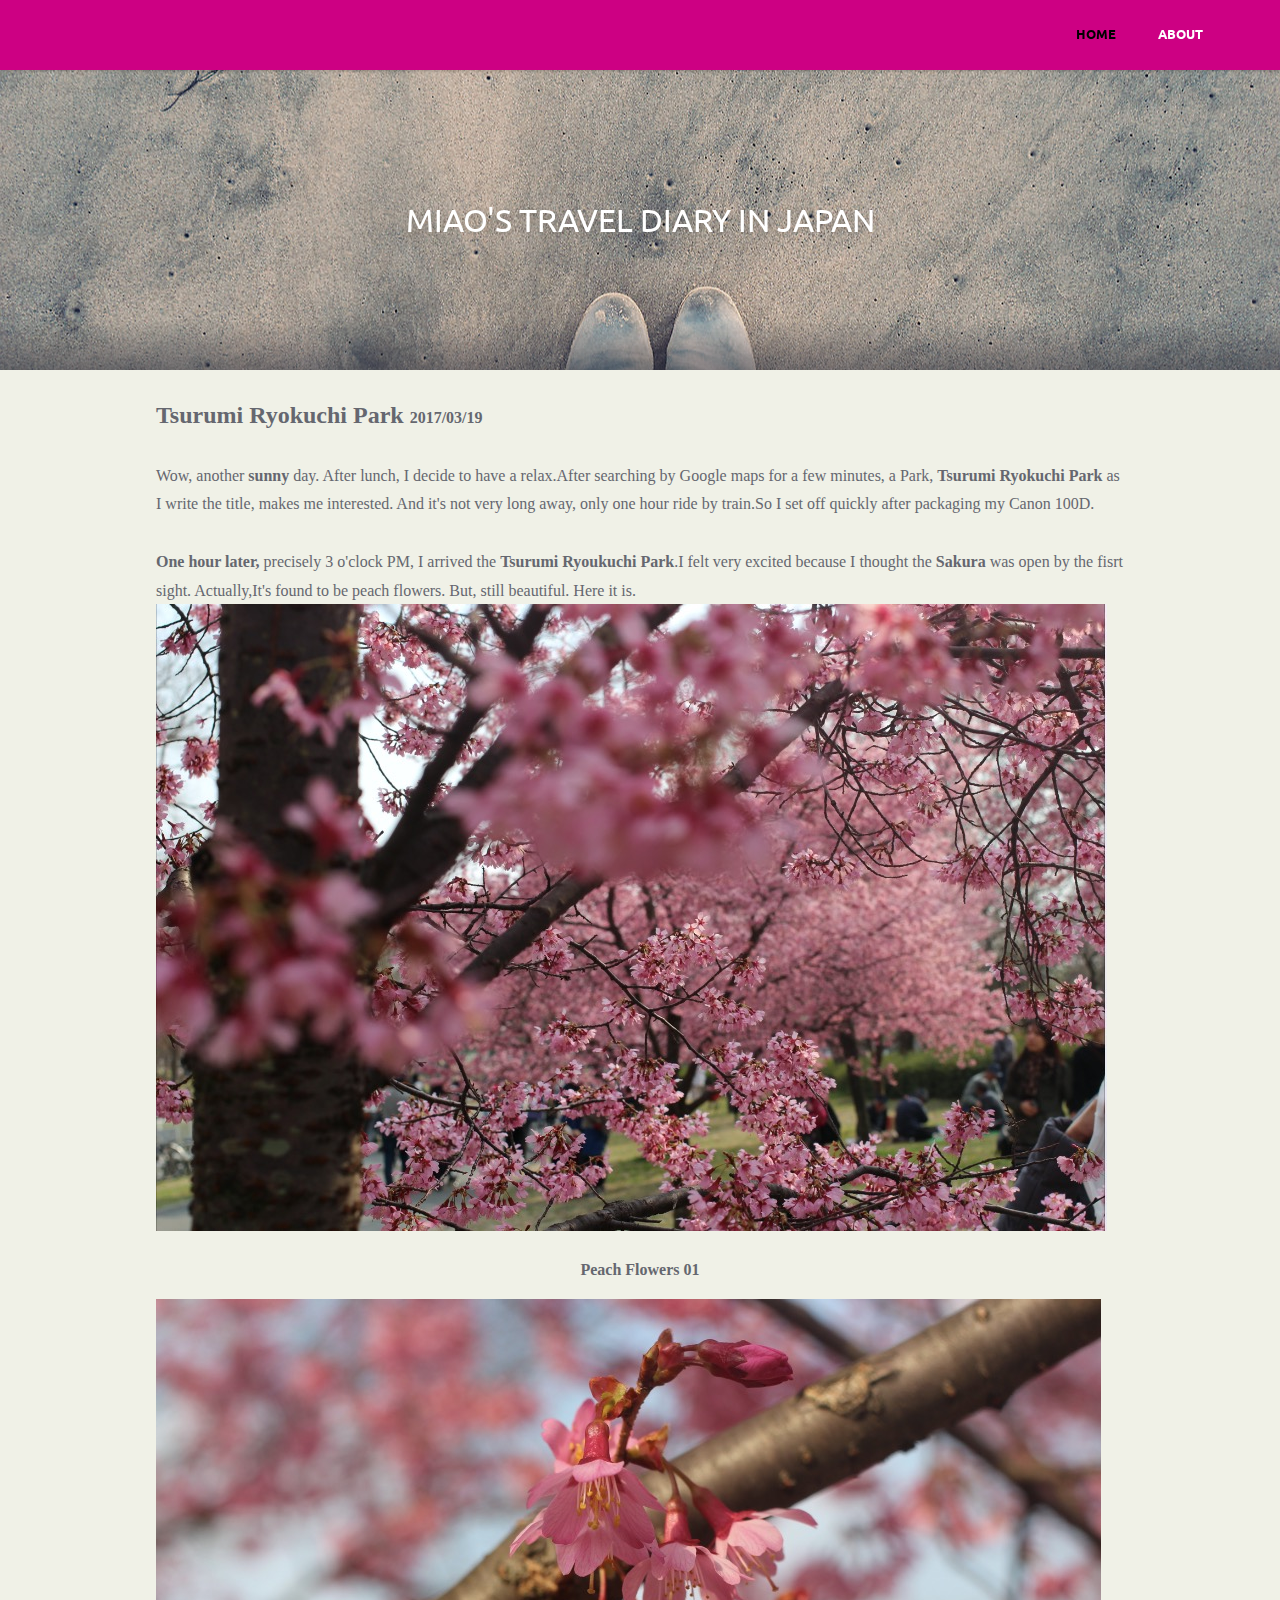
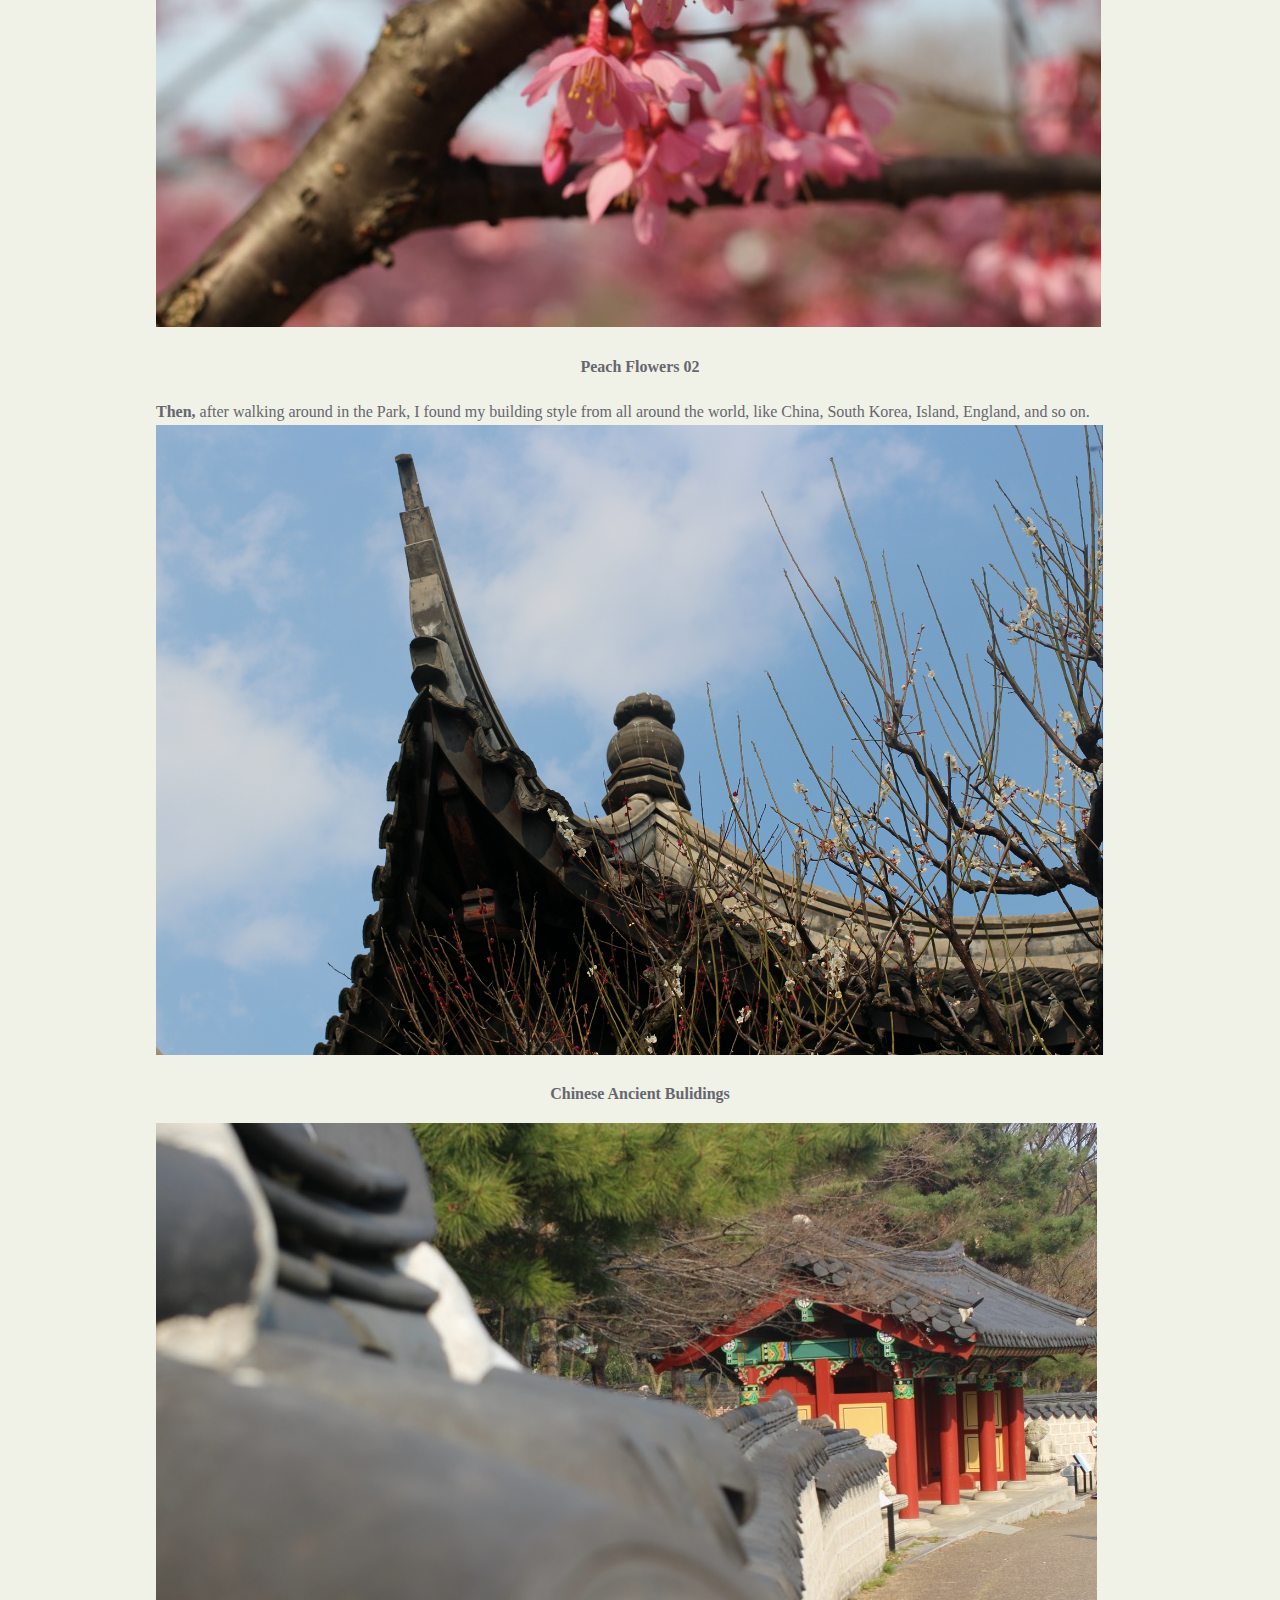
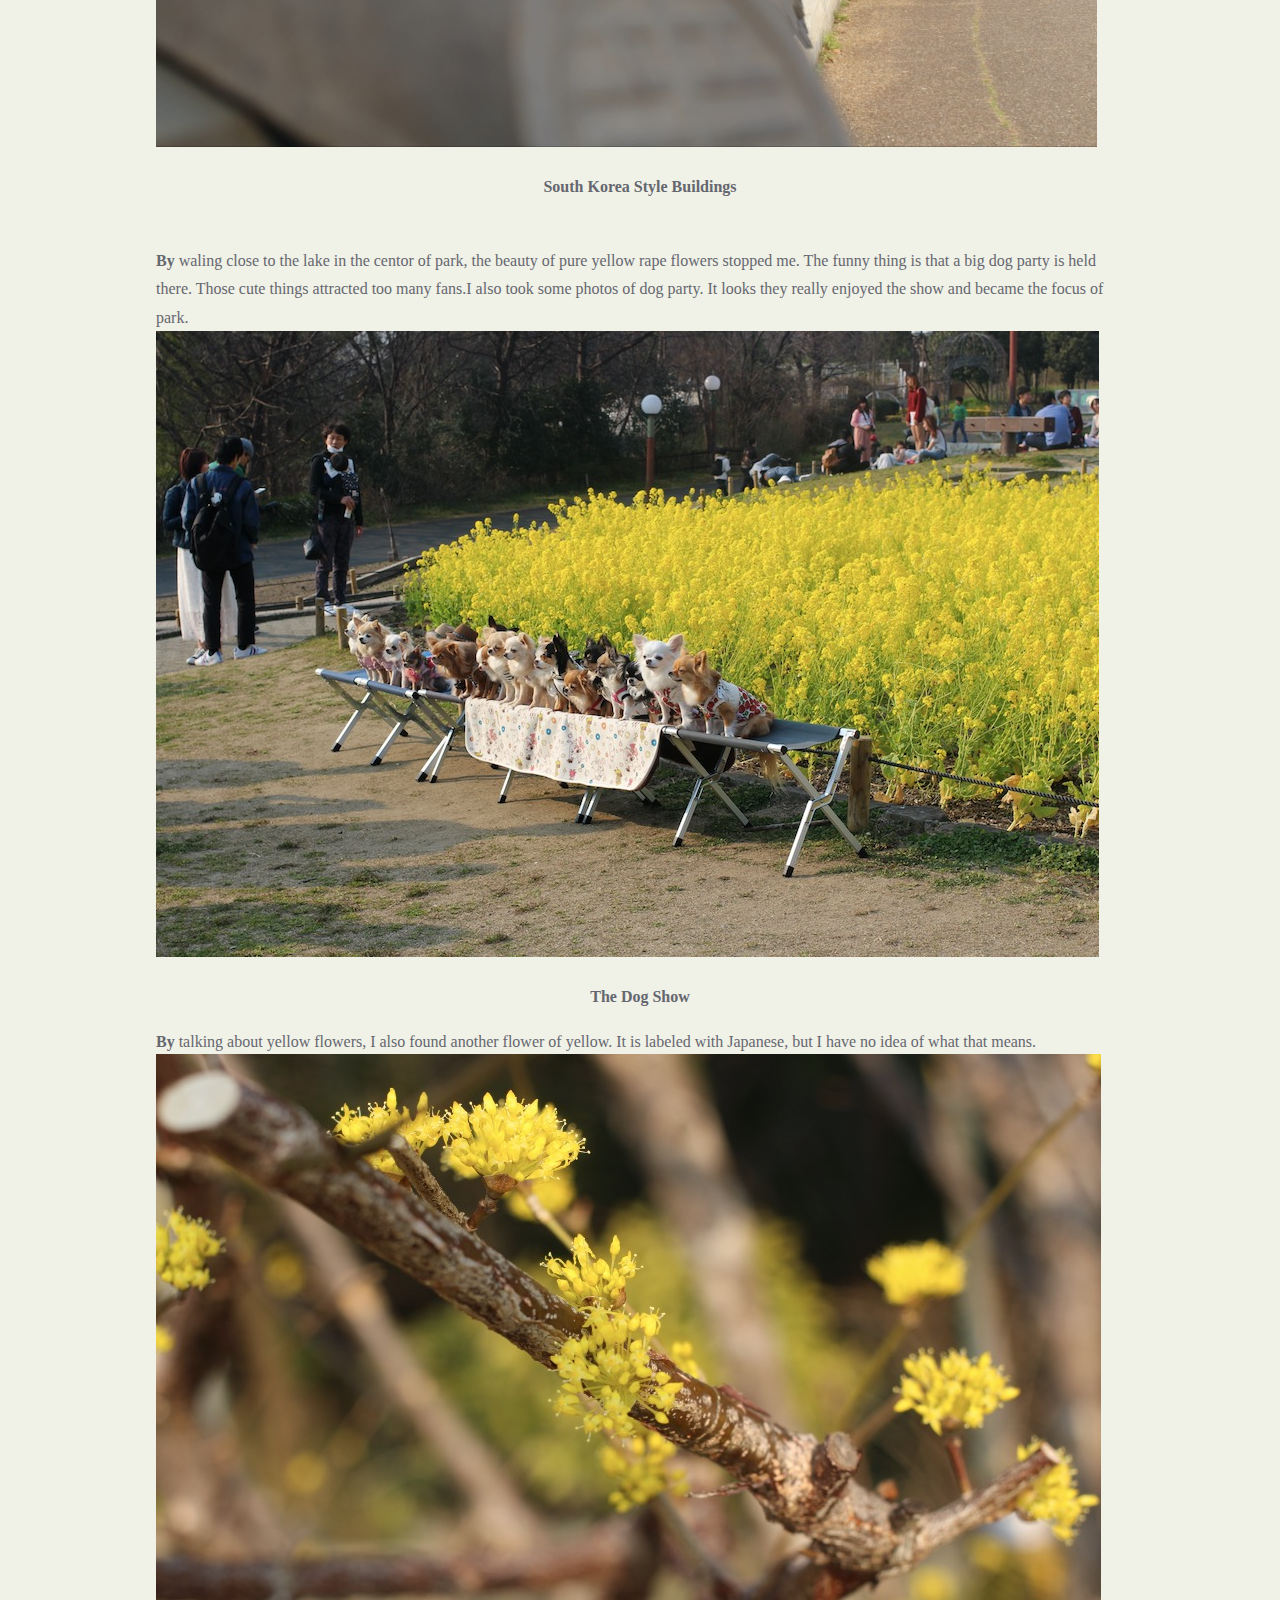
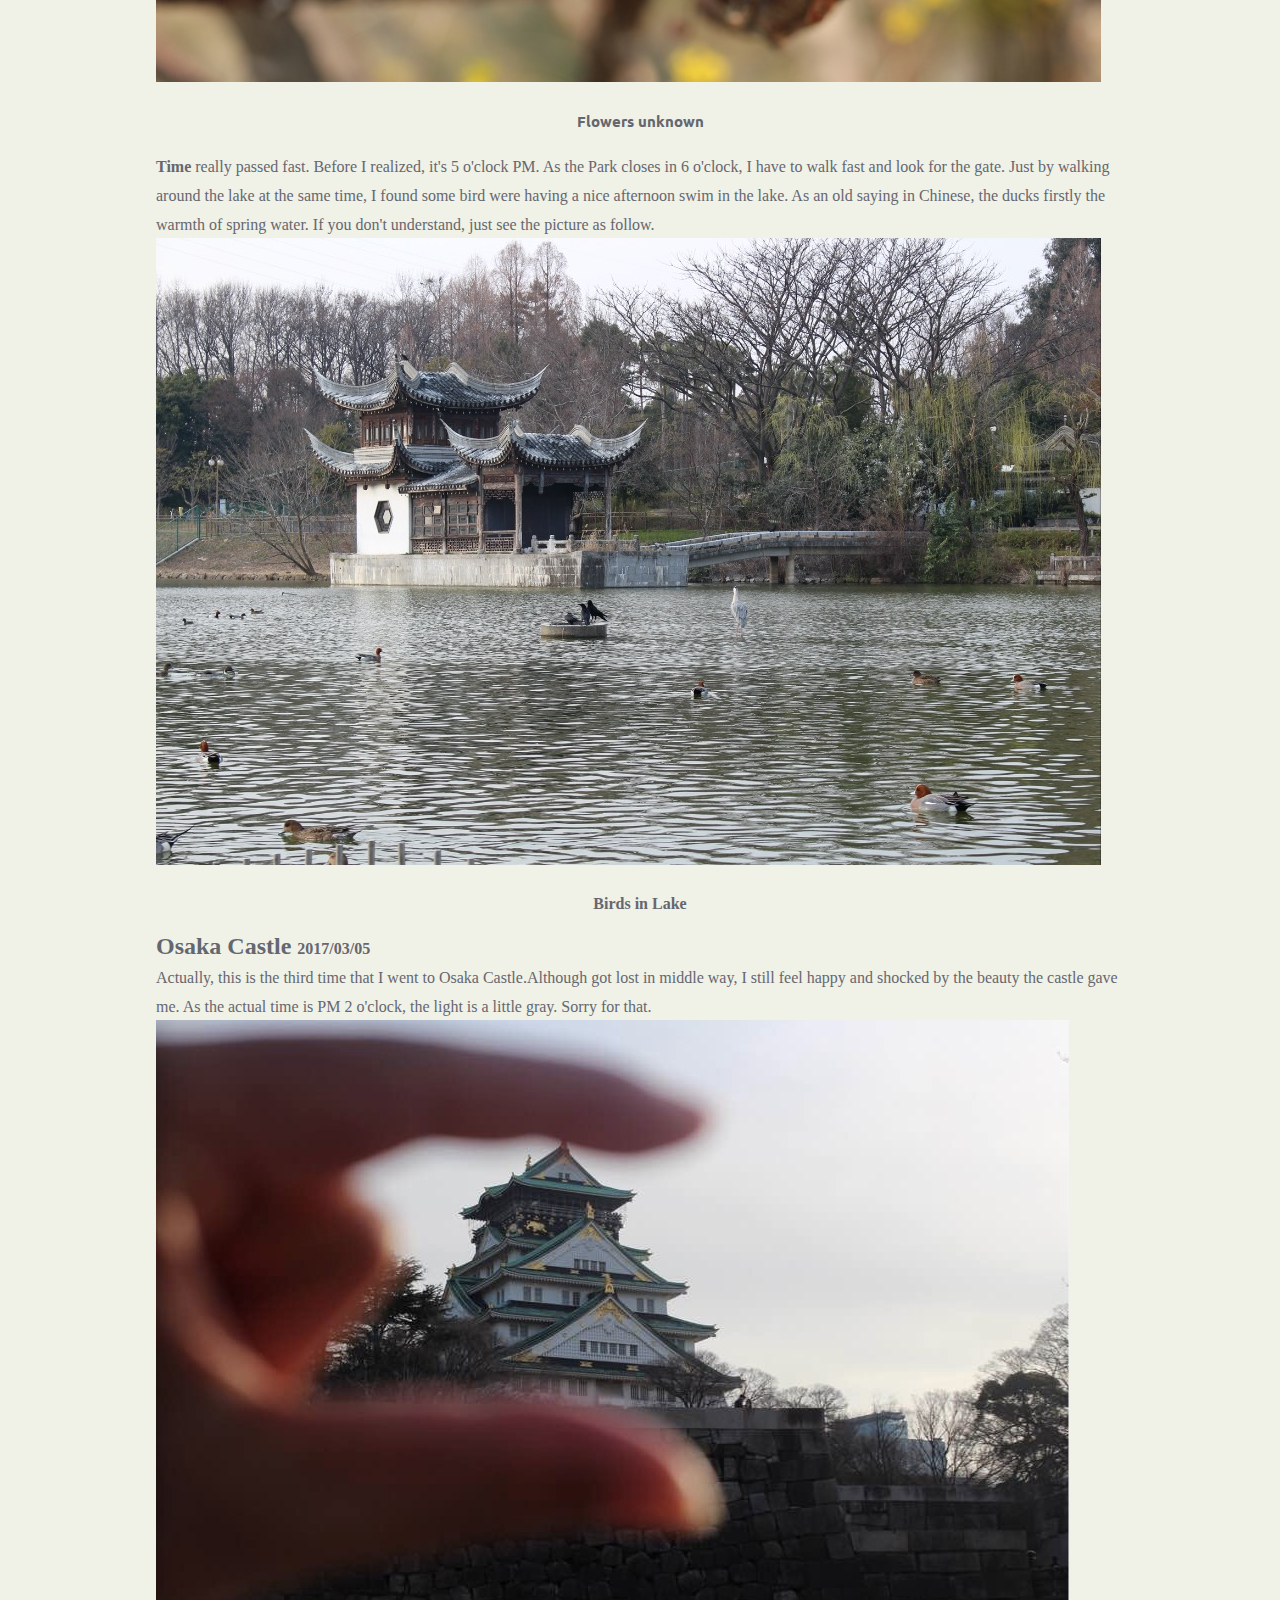
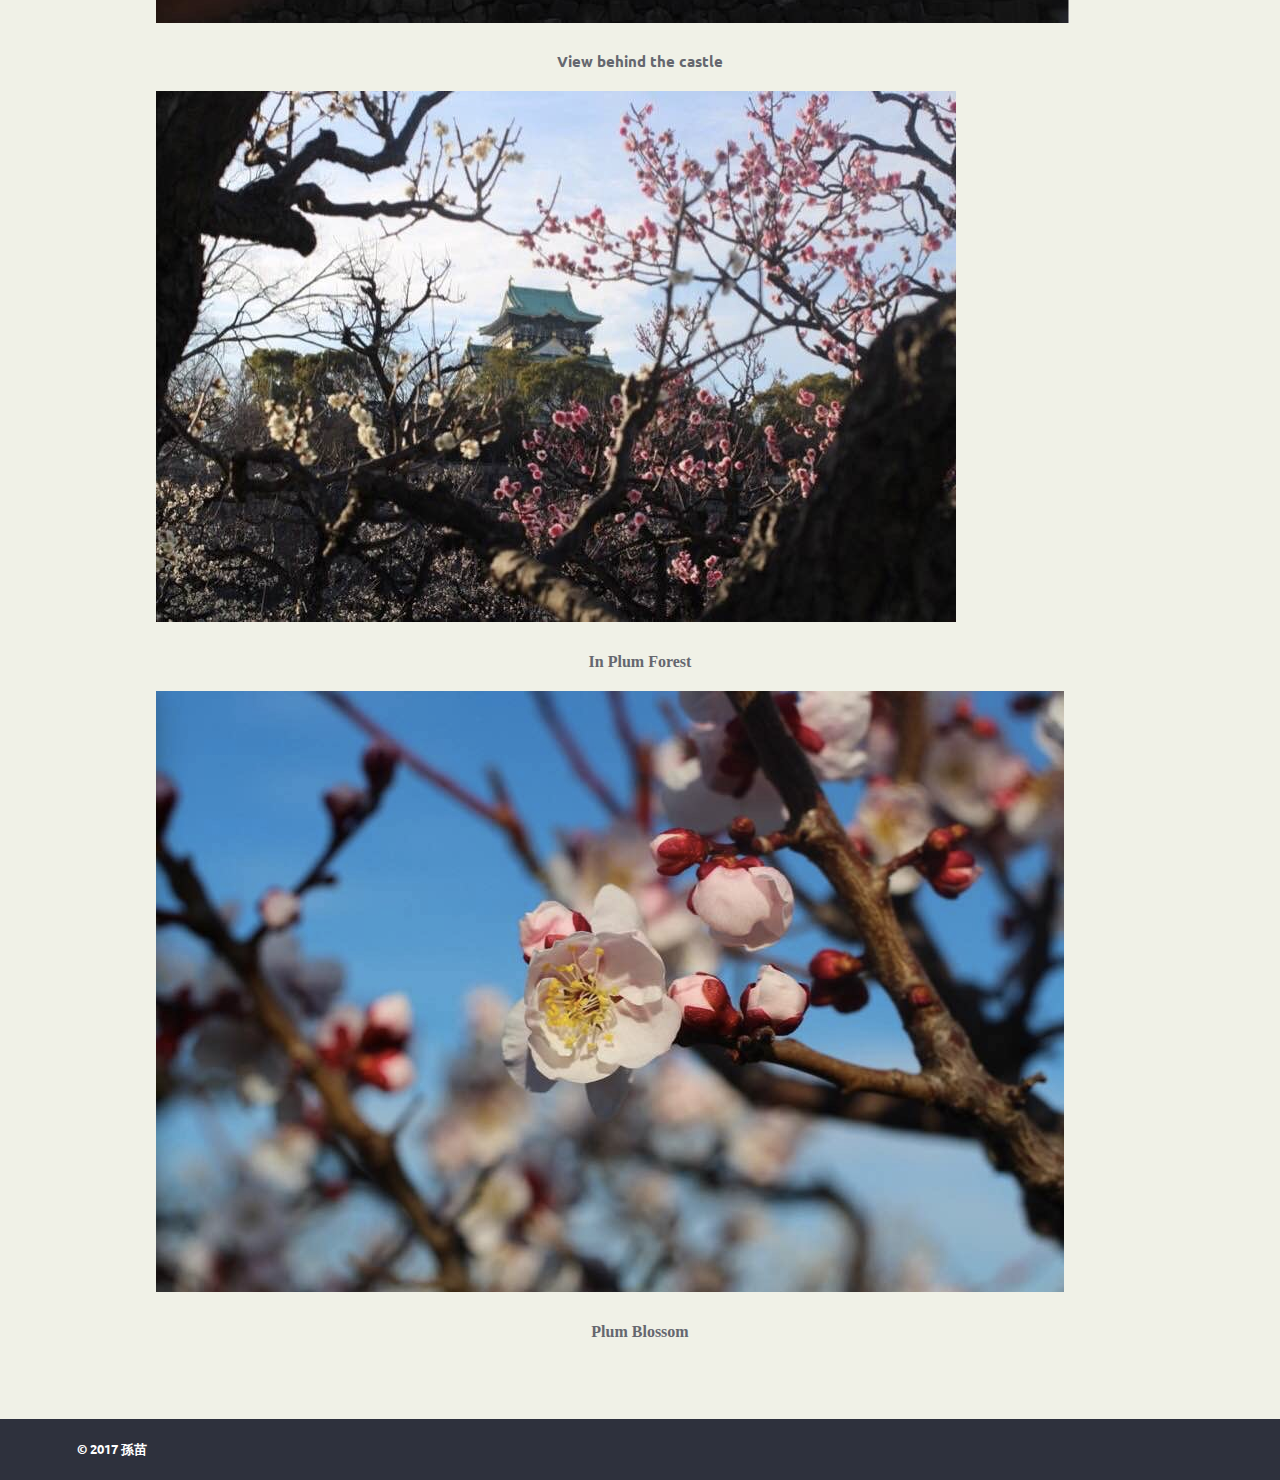
==== commit 97a9df85: "Add About page" ====
--- a/index.html
+++ b/index.html
@@ -28,7 +28,7 @@
 		<div id="logo"><a href="cninjp.com"></a></div>
 
 		<nav class="main-nav">
-				<ul><li><a href="./" rel="" id="current">Home</a></li></ul>
+				<ul><li><a href="./" rel="" id="current">Home</a></li><li><a href="about/" rel="">About</a></li></ul>
 		</nav> <!-- main-nav -->
 	</header>
 
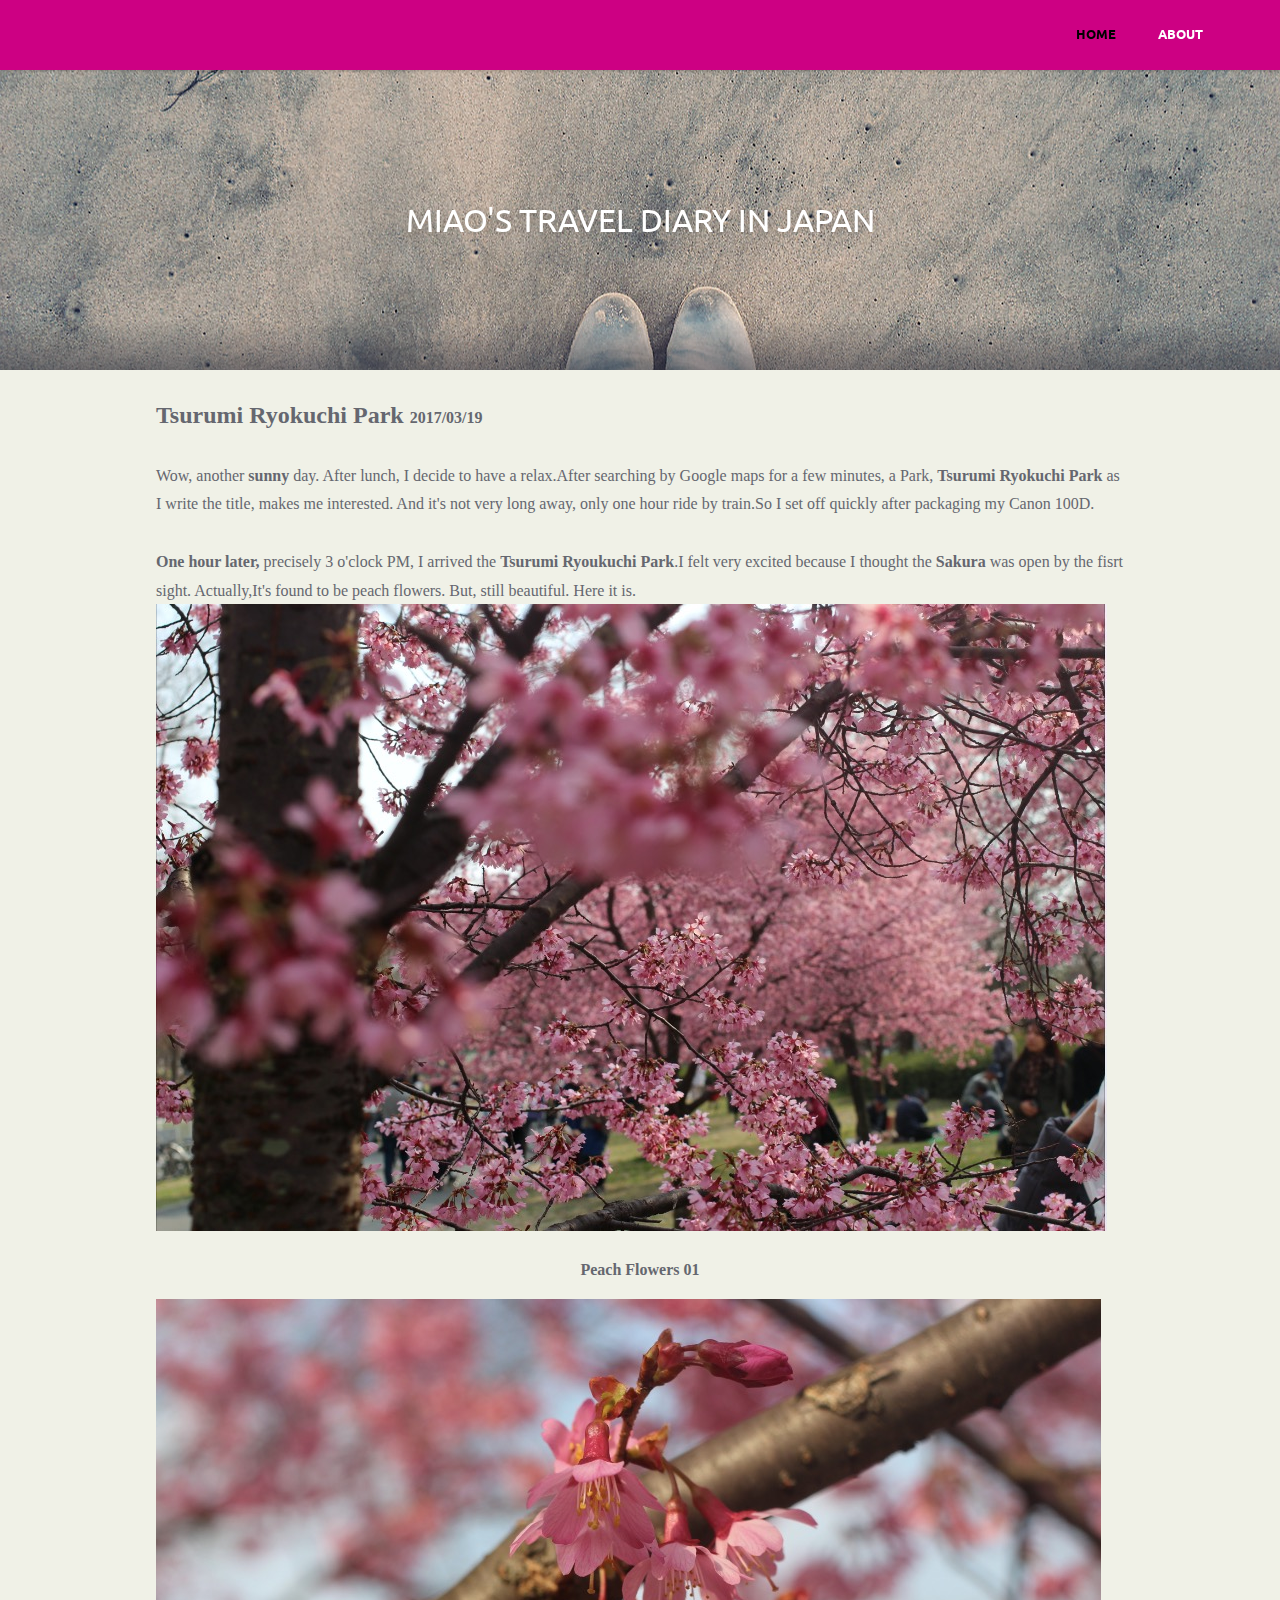
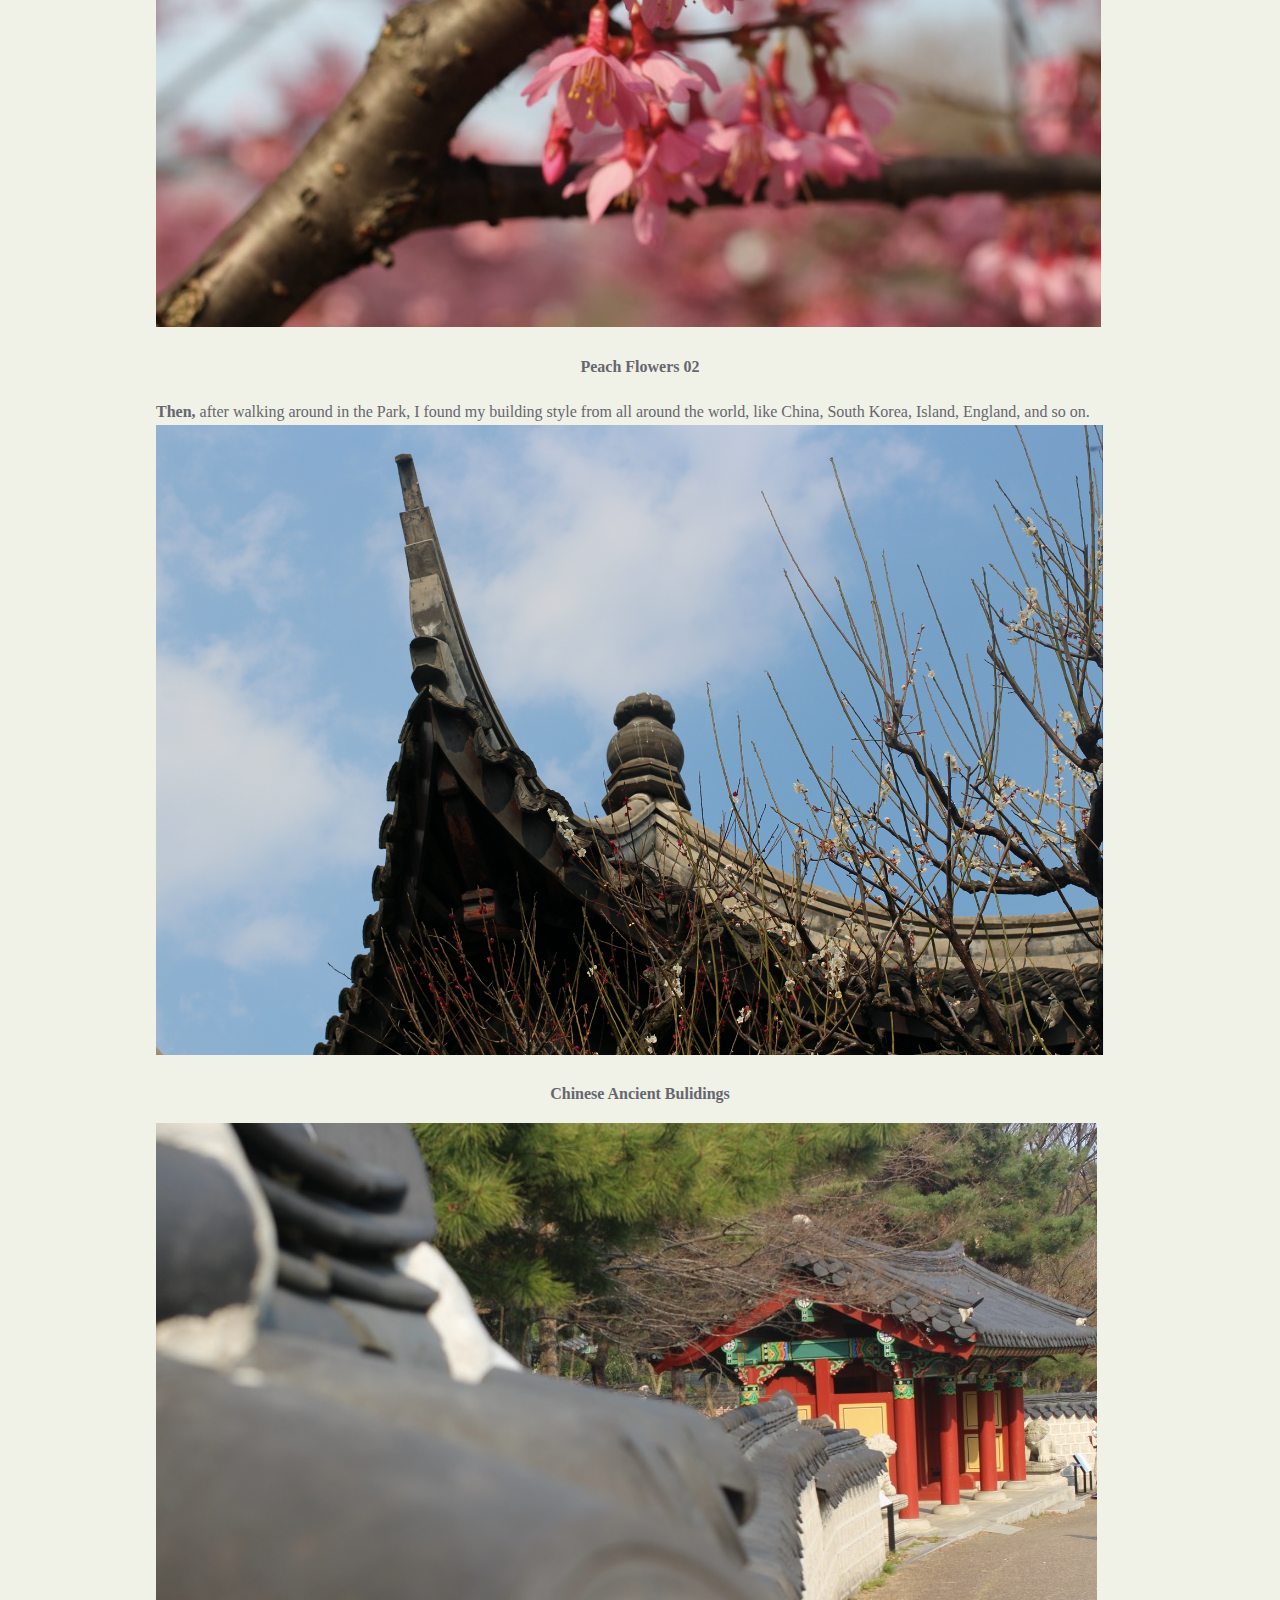
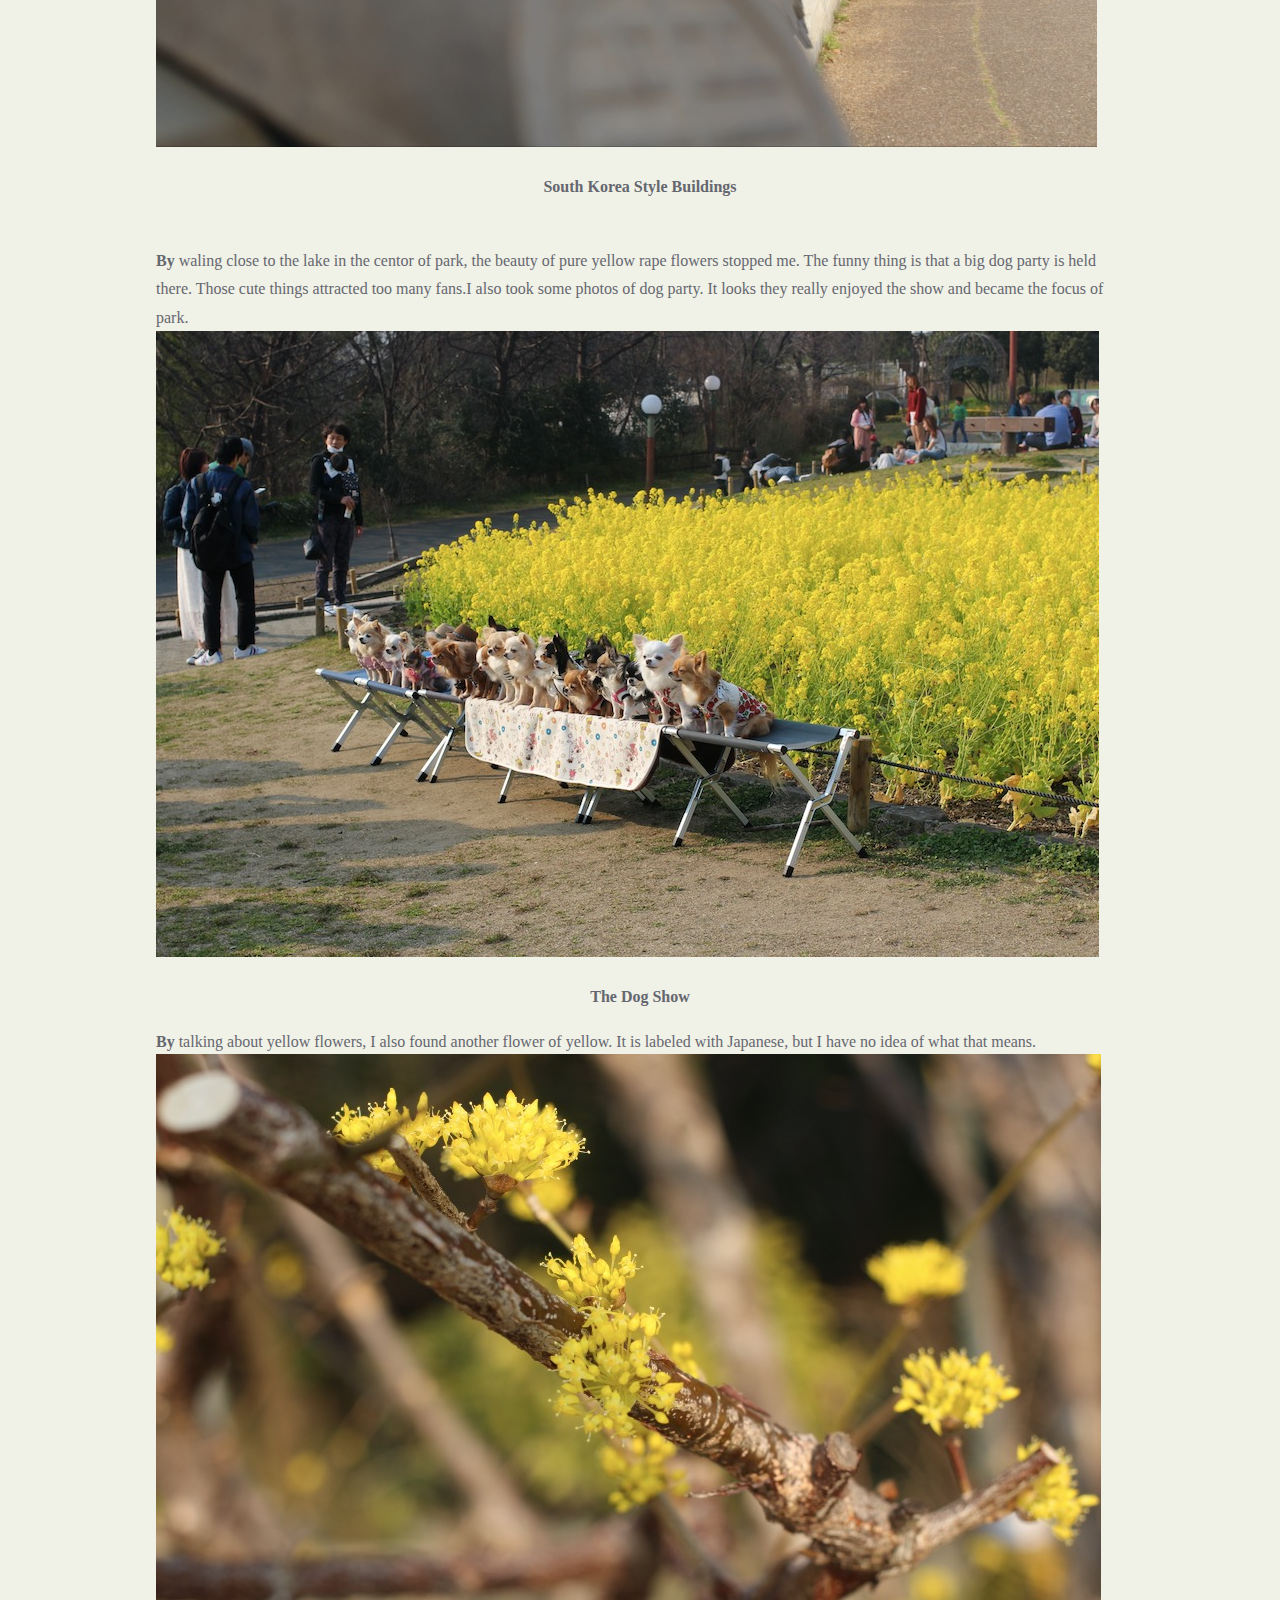
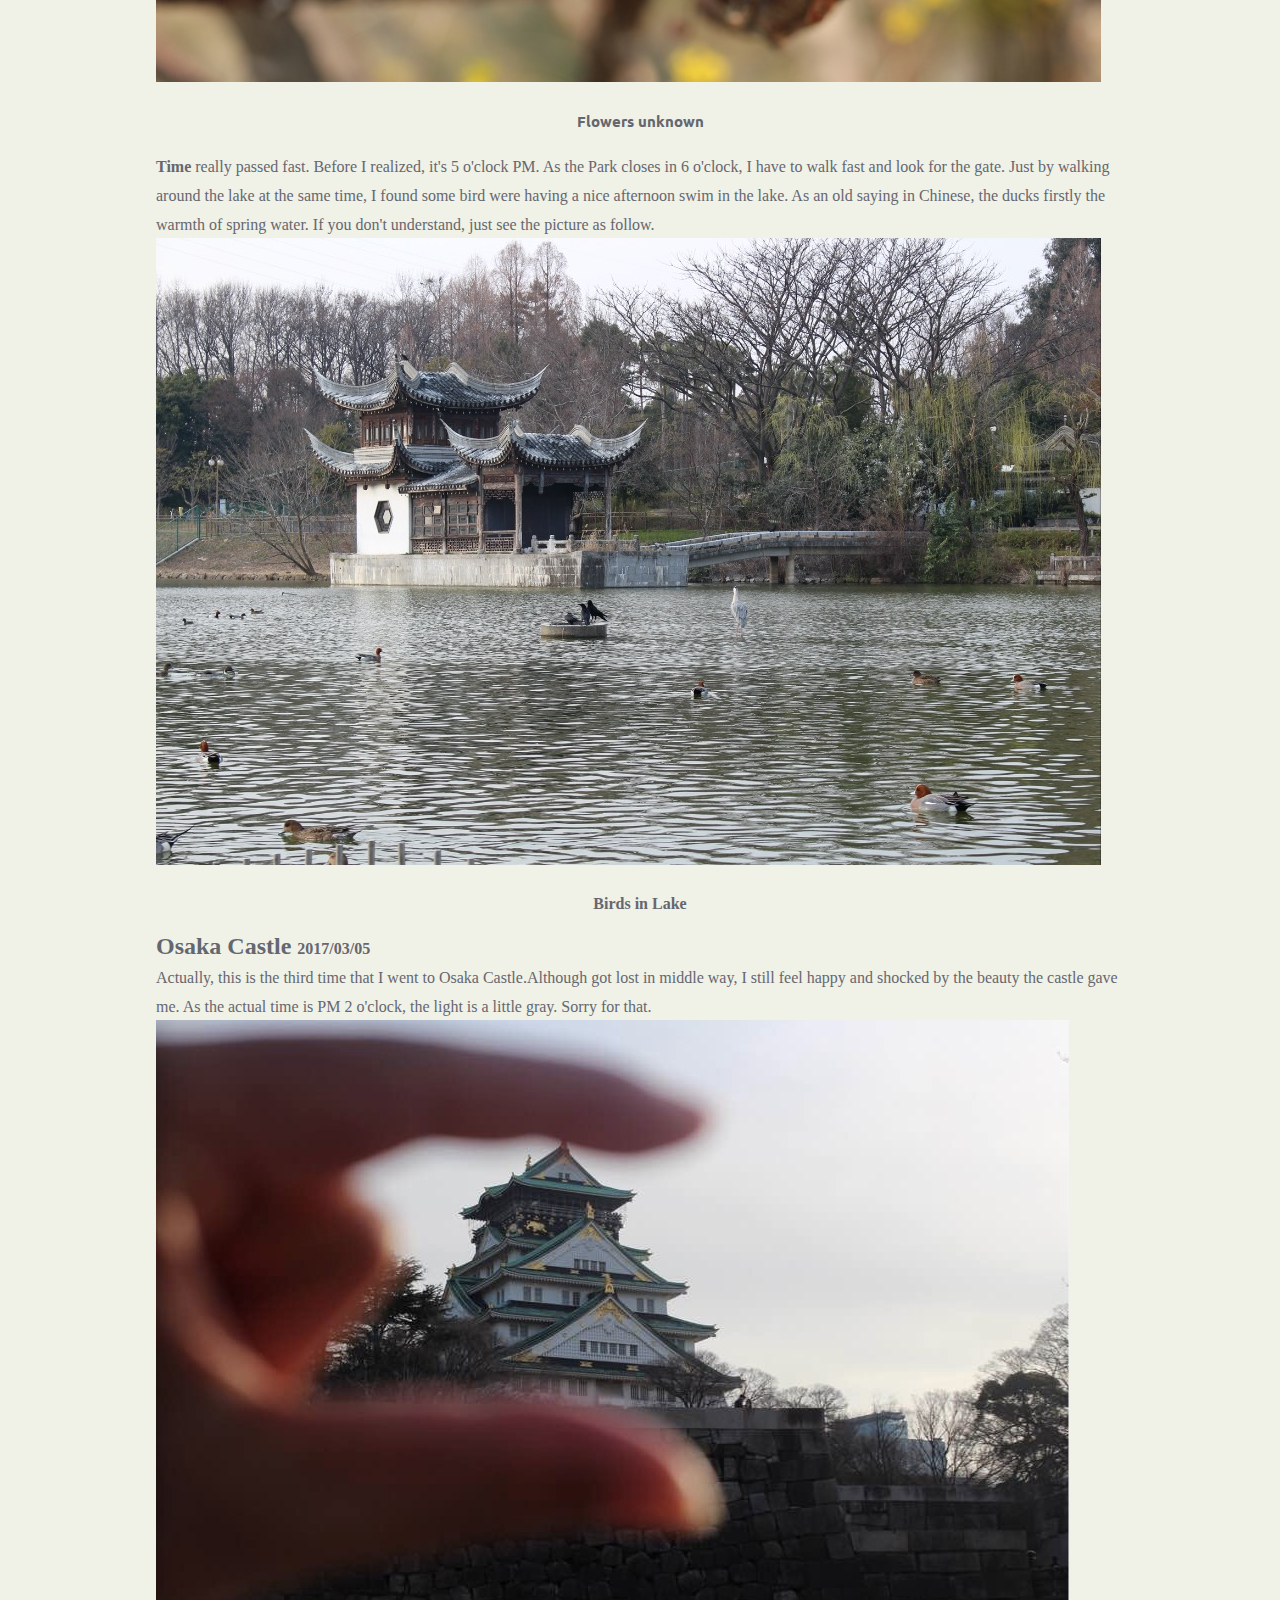
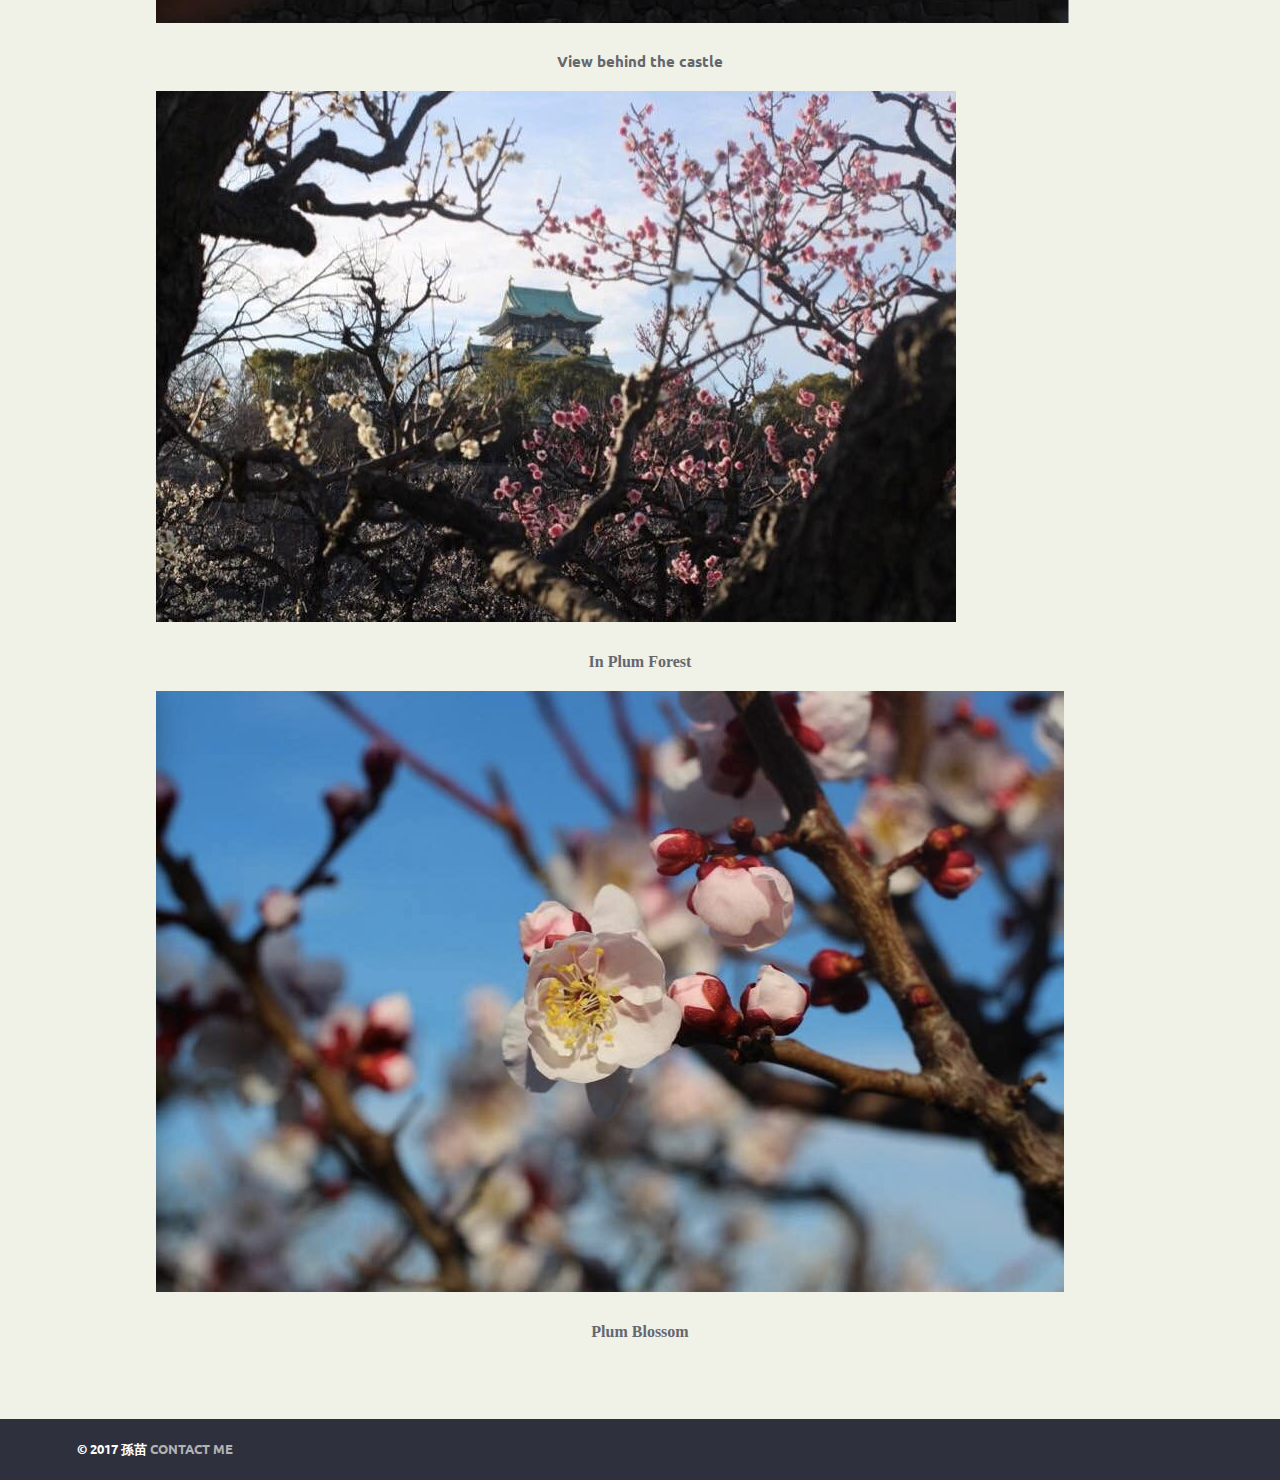
==== commit 4728cdf9: "some fix of the page" ====
--- a/index.html
+++ b/index.html
@@ -3,6 +3,8 @@
 <head>
 	
 <meta http-equiv="Content-Type" content="text/html; charset=utf-8" />
+		<meta name="Author" content="Sun Miao" />
+		<meta name="description" content="大家好，cninjp.com是我的个人网站。记录在日本旅行的点滴。" />
 		<meta name="robots" content="index, follow" />
 		<meta name="generator" content="RapidWeaver" />
 		
@@ -15,7 +17,7 @@
 	
 	<script src="https://ajax.googleapis.com/ajax/libs/jquery/1.11.0/jquery.min.js"></script>
 	<script src="rw_common/themes/split/js/modernizr.js?rwcache=511678625"></script>
-	<title>Home | Miao's  travel Diary in Japan</title>
+	<title>Homepage Of Miao’s Diary</title>
 	
 	
 	
@@ -58,14 +60,14 @@
 			</div><!-- sidebar -->
 		</aside><!-- aside -->
 			<div id="contentContainer">
-					<span style="font:24px Times-Bold; font-weight:bold; font-weight:bold; ">Tsurumi Ryokuchi Park </span><span style="font:16px Times-Bold; font-weight:bold; font-weight:bold; ">2017/03/19</span><span style="font:24px Times-Bold; font-weight:bold; font-weight:bold; "><br /></span><span style="font:16px Times-Roman; "><br />Wow, another </span><span style="font:16px Times-Bold; font-weight:bold; font-weight:bold; ">sunny</span><span style="font:16px Times-Roman; "> day. After lunch, I decide to have a relax.After searching by Google maps for a few minutes, a Park, </span><span style="font:16px Times-Bold; font-weight:bold; font-weight:bold; ">Tsurumi Ryokuchi Park</span><span style="font:16px Times-Roman; "> as I write the title, makes me interested. And it's not very long away, only one hour ride by train.So I set off quickly after packaging my Canon 100D.<br /><br /></span><span style="font:16px Times-Bold; font-weight:bold; font-weight:bold; ">One hour later,</span><span style="font:16px Times-Roman; "> precisely 3 o'clock PM, I arrived the </span><span style="font:16px Times-Bold; font-weight:bold; font-weight:bold; ">Tsurumi Ryoukuchi Park</span><span style="font:16px Times-Roman; ">.I felt very excited because I thought the </span><span style="font:16px Times-Bold; font-weight:bold; font-weight:bold; ">Sakura</span><span style="font:16px Times-Roman; "> was open by the fisrt sight. Actually,It's found to be peach flowers. But, still beautiful. Here it is.</span><br /><img class="imageStyle" alt="Pasted Graphic 1" src="files/pasted-graphic-1.jpg" width="951" height="627" /><br /><p style="text-align:center;"><span style="font:16px Times-Bold; font-weight:bold; font-weight:bold; ">Peach Flowers 01<br /></span></p><p><img class="imageStyle" alt="Pasted Graphic 2" src="files/pasted-graphic-2.jpg" width="945" height="628" /><span style="font:16px Times-Bold; font-weight:bold; font-weight:bold; "><br /></span></p><p style="text-align:center;"><span style="font:16px Times-Bold; font-weight:bold; font-weight:bold; ">Peach Flowers 02<br /></span></p><p style="text-align:left;"><span style="font:16px Times-Bold; font-weight:bold; font-weight:bold; ">Then,</span><span style="font:16px Times-Roman; "> after walking around in the Park, I found my building style from all around the world, like China, South Korea, Island, England, and so on. </span><span style="font:16px Times-Bold; font-weight:bold; font-weight:bold; "><br /></span><img class="imageStyle" alt="TsurumiRyokuchiPark03" src="files/tsurumiryokuchipark03.png" width="948" height="630" /><br /></p><p style="text-align:center;"><span style="font:16px Times-Bold; font-weight:bold; font-weight:bold; ">Chinese Ancient Bulidings</span><br /></p><p><img class="imageStyle" alt="Pasted Graphic 3" src="files/pasted-graphic-3.jpg" width="941" height="624" /><br /></p><p style="text-align:center;"><span style="font:16px Times-Bold; font-weight:bold; font-weight:bold; ">South Korea Style Buildings</span><br /><br /></p><p style="text-align:left;"><span style="font:16px Times-Bold; font-weight:bold; font-weight:bold; ">By</span><span style="font:16px Times-Roman; "> waling close to the lake in the centor of park, the beauty of pure yellow rape flowers stopped me. The funny thing is that a big dog party is held there. Those cute things attracted too many fans.I also took some photos of dog party. It looks they really enjoyed the show and became the focus of park.</span><br /><img class="imageStyle" alt="Pasted Graphic 4" src="files/pasted-graphic-4.jpg" width="943" height="626" /><br /></p><p style="text-align:center;"><span style="font:16px Times-Bold; font-weight:bold; font-weight:bold; ">The Dog Show<br /></span></p><p style="text-align:left;"><span style="font:16px Times-Bold; font-weight:bold; font-weight:bold; ">By </span><span style="font:16px Times-Roman; ">talking about yellow flowers,  I also found another flower of yellow. It is labeled with Japanese, but I have no idea of what that means.<br /></span><img class="imageStyle" alt="Pasted Graphic 5" src="files/pasted-graphic-5.jpg" width="945" height="628" /><br /></p><p style="text-align:center;"><span style="font-size:15px; font-weight:bold; ">Flowers unknown<br /></span></p><p style="text-align:left;"><span style="font:16px Times-Bold; font-weight:bold; font-weight:bold; ">Time</span><span style="font:16px Times-Roman; "> really passed fast. Before I realized, it's 5 o'clock PM. As the Park closes in 6 o'clock, I have to walk fast and look for the gate. Just by walking around the lake at the same time, I found some bird were having a nice afternoon swim in the lake. As an old saying in Chinese, the ducks firstly the warmth of spring water. If you don't understand, just see the picture as follow.</span><br /><img class="imageStyle" alt="Pasted Graphic 6" src="files/pasted-graphic-6.jpg" width="945" height="627" /><span style="font:16px Times-Roman; "><br /></span></p><p style="text-align:center;"><span style="font:16px Times-Bold; font-weight:bold; font-weight:bold; ">Birds in Lake</span><br /></p><p style="text-align:left;"><span style="font:24px Times-Bold; font-weight:bold; font-weight:bold; ">Osaka Castle </span><span style="font:16px Times-Roman; "> </span><span style="font:16px Times-Bold; font-weight:bold; font-weight:bold; ">2017/03/05</span><span style="font:24px Times-Bold; font-weight:bold; font-weight:bold; "><br /></span><span style="font:16px Times-Roman; ">Actually, this is the third time that I went to Osaka Castle.Although got lost in middle way, I still feel happy and shocked by the beauty the castle gave me. As the actual time is PM 2 o'clock, the light is a little gray. Sorry for that.<br /></span><img class="imageStyle" alt="Pasted Graphic 7" src="files/pasted-graphic-7.jpg" width="913" height="603" /><br /></p><p style="text-align:center;"><span style="font-size:15px; font-weight:bold; ">View behind the castle<br /></span></p><p><img class="imageStyle" alt="Pasted Graphic 8" src="files/pasted-graphic-8.jpg" width="800" height="531" /><span style="font-size:15px; font-weight:bold; "><br /></span></p><p style="text-align:center;"><span style="font:16px Times-Bold; font-weight:bold; font-weight:bold; ">In Plum Forest</span><span style="font-size:15px; font-weight:bold; "><br /></span></p><p><img class="imageStyle" alt="Pasted Graphic 9" src="files/pasted-graphic-9.jpg" width="908" height="601" /><span style="font-size:15px; font-weight:bold; "><br /></span></p><p style="text-align:center;"><span style="font:16px Times-Bold; font-weight:bold; font-weight:bold; ">Plum Blossom</span><span style="font-size:15px; font-weight:bold; "><br /></span><span style="font-size:15px; font-weight:bold; "><br /><br /></span></p>
+					<span style="font:24px Times-Bold; font-weight:bold; font-weight:bold; ">Tsurumi Ryokuchi Park </span><span style="font:16px Times-Bold; font-weight:bold; font-weight:bold; ">2017/03/19</span><span style="font:24px Times-Bold; font-weight:bold; font-weight:bold; "><br /></span><span style="font:16px Times-Roman; "><br />Wow, another </span><span style="font:16px Times-Bold; font-weight:bold; font-weight:bold; ">sunny</span><span style="font:16px Times-Roman; "> day. After lunch, I decide to have a relax.After searching by Google maps for a few minutes, a Park, </span><span style="font:16px Times-Bold; font-weight:bold; font-weight:bold; ">Tsurumi Ryokuchi Park</span><span style="font:16px Times-Roman; "> as I write the title, makes me interested. And it's not very long away, only one hour ride by train.So I set off quickly after packaging my Canon 100D.<br /><br /></span><span style="font:16px Times-Bold; font-weight:bold; font-weight:bold; ">One hour later,</span><span style="font:16px Times-Roman; "> precisely 3 o'clock PM, I arrived the </span><span style="font:16px Times-Bold; font-weight:bold; font-weight:bold; ">Tsurumi Ryoukuchi Park</span><span style="font:16px Times-Roman; ">.I felt very excited because I thought the </span><span style="font:16px Times-Bold; font-weight:bold; font-weight:bold; ">Sakura</span><span style="font:16px Times-Roman; "> was open by the fisrt sight. Actually,It's found to be peach flowers. But, still beautiful. Here it is.</span><br /><img class="imageStyle" alt="Pasted Graphic 1" src="files/pasted-graphic-1.jpg" width="951" height="627" /><br /><p style="text-align:center;"><span style="font:16px Times-Bold; font-weight:bold; font-weight:bold; ">Peach Flowers 01<br /></span></p><p><img class="imageStyle" alt="Pasted Graphic 2" src="files/pasted-graphic-2.jpg" width="945" height="628" /><span style="font:16px Times-Bold; font-weight:bold; font-weight:bold; "><br /></span></p><p style="text-align:center;"><span style="font:16px Times-Bold; font-weight:bold; font-weight:bold; ">Peach Flowers 02<br /></span></p><p style="text-align:left;"><span style="font:16px Times-Bold; font-weight:bold; font-weight:bold; ">Then,</span><span style="font:16px Times-Roman; "> after walking around in the Park, I found my building style from all around the world, like China, South Korea, Island, England, and so on. </span><span style="font:16px Times-Bold; font-weight:bold; font-weight:bold; "><br /></span><img class="imageStyle" alt="TsurumiRyokuchiPark03" src="files/Photos of Chinese Arts" width="948" height="630" /><br /></p><p style="text-align:center;"><span style="font:16px Times-Bold; font-weight:bold; font-weight:bold; ">Chinese Ancient Bulidings</span><br /></p><p><img class="imageStyle" alt="Pasted Graphic 3" src="files/pasted-graphic-3.jpg" width="941" height="624" /><br /></p><p style="text-align:center;"><span style="font:16px Times-Bold; font-weight:bold; font-weight:bold; ">South Korea Style Buildings</span><br /><br /></p><p style="text-align:left;"><span style="font:16px Times-Bold; font-weight:bold; font-weight:bold; ">By</span><span style="font:16px Times-Roman; "> waling close to the lake in the centor of park, the beauty of pure yellow rape flowers stopped me. The funny thing is that a big dog party is held there. Those cute things attracted too many fans.I also took some photos of dog party. It looks they really enjoyed the show and became the focus of park.</span><br /><img class="imageStyle" alt="Pasted Graphic 4" src="files/pasted-graphic-4.jpg" width="943" height="626" /><br /></p><p style="text-align:center;"><span style="font:16px Times-Bold; font-weight:bold; font-weight:bold; ">The Dog Show<br /></span></p><p style="text-align:left;"><span style="font:16px Times-Bold; font-weight:bold; font-weight:bold; ">By </span><span style="font:16px Times-Roman; ">talking about yellow flowers,  I also found another flower of yellow. It is labeled with Japanese, but I have no idea of what that means.<br /></span><img class="imageStyle" alt="Pasted Graphic 5" src="files/pasted-graphic-5.jpg" width="945" height="628" /><br /></p><p style="text-align:center;"><span style="font-size:15px; font-weight:bold; ">Flowers unknown<br /></span></p><p style="text-align:left;"><span style="font:16px Times-Bold; font-weight:bold; font-weight:bold; ">Time</span><span style="font:16px Times-Roman; "> really passed fast. Before I realized, it's 5 o'clock PM. As the Park closes in 6 o'clock, I have to walk fast and look for the gate. Just by walking around the lake at the same time, I found some bird were having a nice afternoon swim in the lake. As an old saying in Chinese, the ducks firstly the warmth of spring water. If you don't understand, just see the picture as follow.</span><br /><img class="imageStyle" alt="Pasted Graphic 6" src="files/pasted-graphic-6.jpg" width="945" height="627" /><span style="font:16px Times-Roman; "><br /></span></p><p style="text-align:center;"><span style="font:16px Times-Bold; font-weight:bold; font-weight:bold; ">Birds in Lake</span><br /></p><p style="text-align:left;"><span style="font:24px Times-Bold; font-weight:bold; font-weight:bold; ">Osaka Castle </span><span style="font:16px Times-Roman; "> </span><span style="font:16px Times-Bold; font-weight:bold; font-weight:bold; ">2017/03/05</span><span style="font:24px Times-Bold; font-weight:bold; font-weight:bold; "><br /></span><span style="font:16px Times-Roman; ">Actually, this is the third time that I went to Osaka Castle.Although got lost in middle way, I still feel happy and shocked by the beauty the castle gave me. As the actual time is PM 2 o'clock, the light is a little gray. Sorry for that.<br /></span><img class="imageStyle" alt="Pasted Graphic 7" src="files/pasted-graphic-7.jpg" width="913" height="603" /><br /></p><p style="text-align:center;"><span style="font-size:15px; font-weight:bold; ">View behind the castle<br /></span></p><p><img class="imageStyle" alt="Pasted Graphic 8" src="files/pasted-graphic-8.jpg" width="800" height="531" /><span style="font-size:15px; font-weight:bold; "><br /></span></p><p style="text-align:center;"><span style="font:16px Times-Bold; font-weight:bold; font-weight:bold; ">In Plum Forest</span><span style="font-size:15px; font-weight:bold; "><br /></span></p><p><img class="imageStyle" alt="Pasted Graphic 9" src="files/pasted-graphic-9.jpg" width="908" height="601" /><span style="font-size:15px; font-weight:bold; "><br /></span></p><p style="text-align:center;"><span style="font:16px Times-Bold; font-weight:bold; font-weight:bold; ">Plum Blossom</span><span style="font-size:15px; font-weight:bold; "><br /></span><span style="font-size:15px; font-weight:bold; "><br /><br /></span></p>
 			</div>
 		</div>
 	</main> <!-- content -->
 	
 	<footer id="footer" role="contentinfo" class="clearfix">	
 		<div id="footerContent">
-			<div id="footerText">&copy; 2017 孫苗</div>
+			<div id="footerText">&copy; 2017 孫苗 <a href="#" id="rw_email_contact">Contact Me</a><script type="text/javascript">var _rwObsfuscatedHref0 = "mai";var _rwObsfuscatedHref1 = "lto";var _rwObsfuscatedHref2 = ":su";var _rwObsfuscatedHref3 = "n.m";var _rwObsfuscatedHref4 = "iao";var _rwObsfuscatedHref5 = ".20";var _rwObsfuscatedHref6 = "08@";var _rwObsfuscatedHref7 = "163";var _rwObsfuscatedHref8 = ".co";var _rwObsfuscatedHref9 = "m";var _rwObsfuscatedHref = _rwObsfuscatedHref0+_rwObsfuscatedHref1+_rwObsfuscatedHref2+_rwObsfuscatedHref3+_rwObsfuscatedHref4+_rwObsfuscatedHref5+_rwObsfuscatedHref6+_rwObsfuscatedHref7+_rwObsfuscatedHref8+_rwObsfuscatedHref9; document.getElementById("rw_email_contact").href = _rwObsfuscatedHref;</script></div>
 		</div><!-- footerContainer -->
 		<div class="clearer"></div>
 	</footer><!-- footer -->
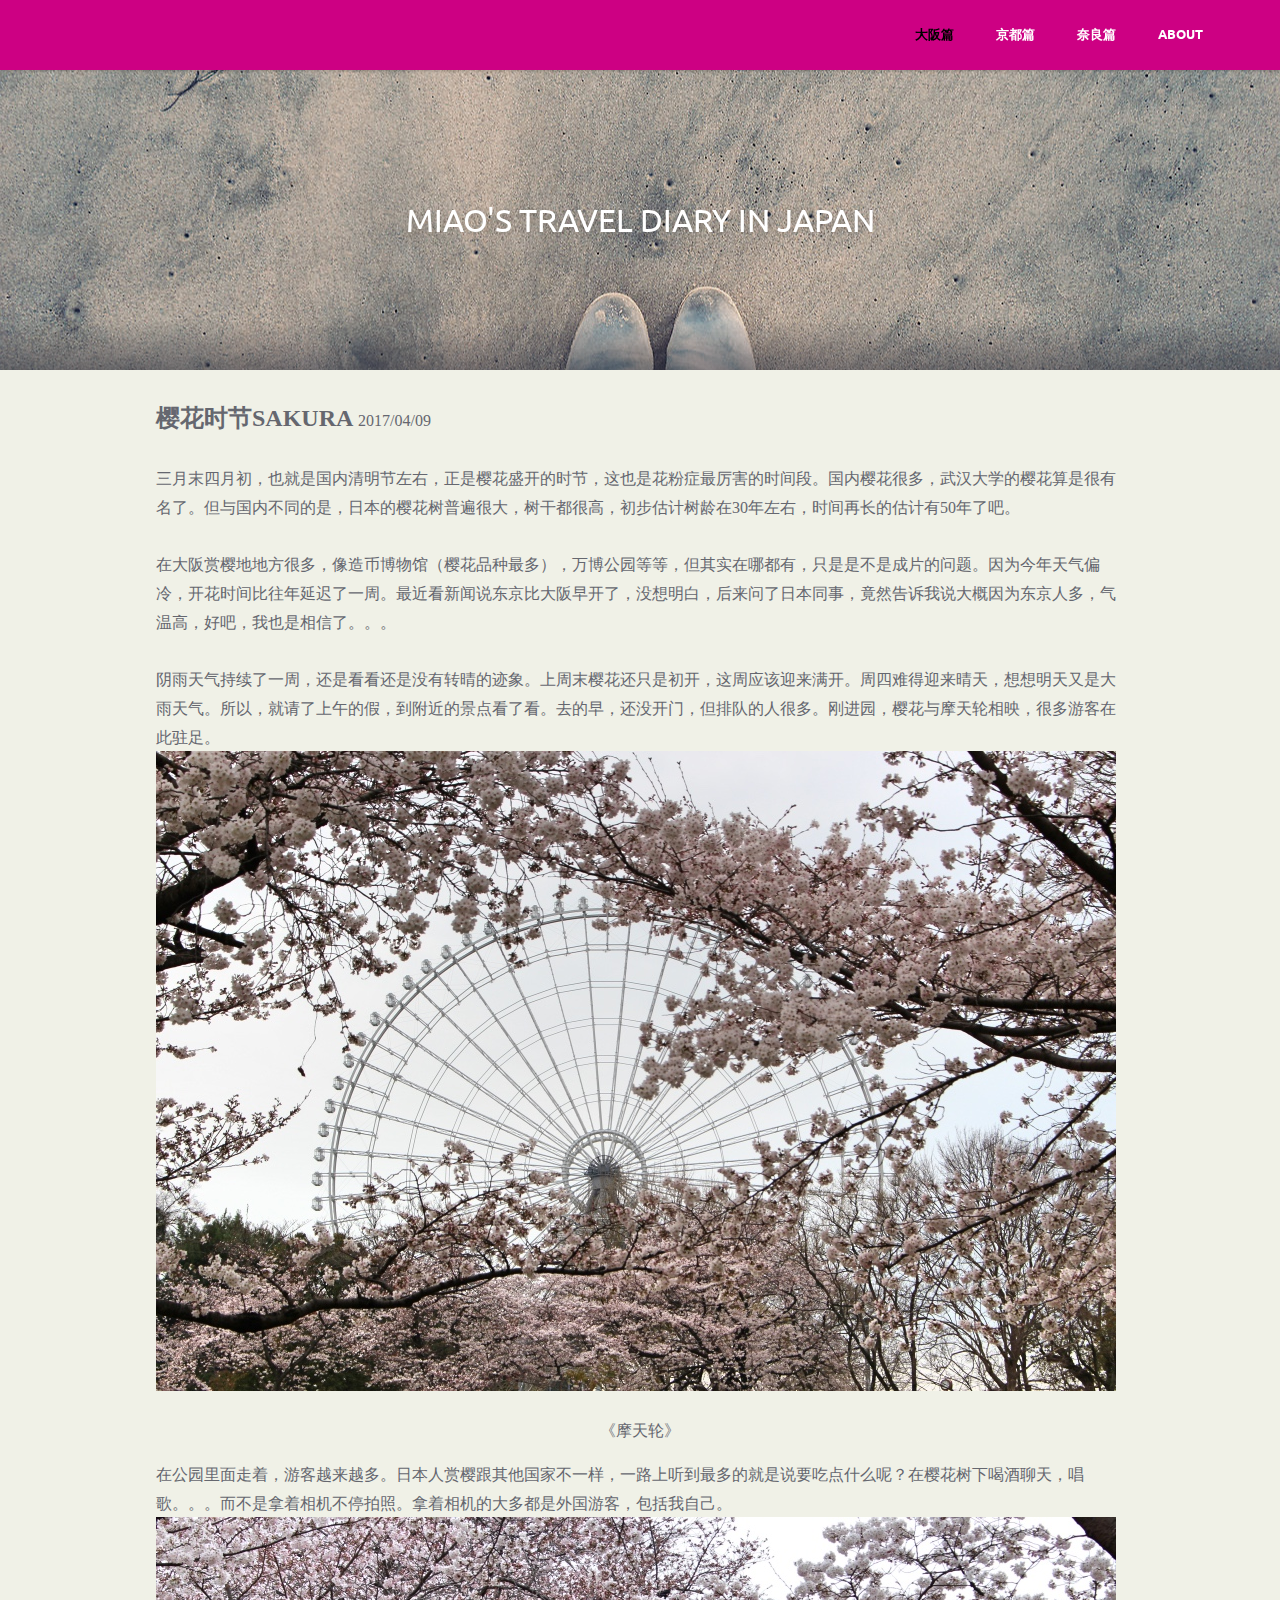
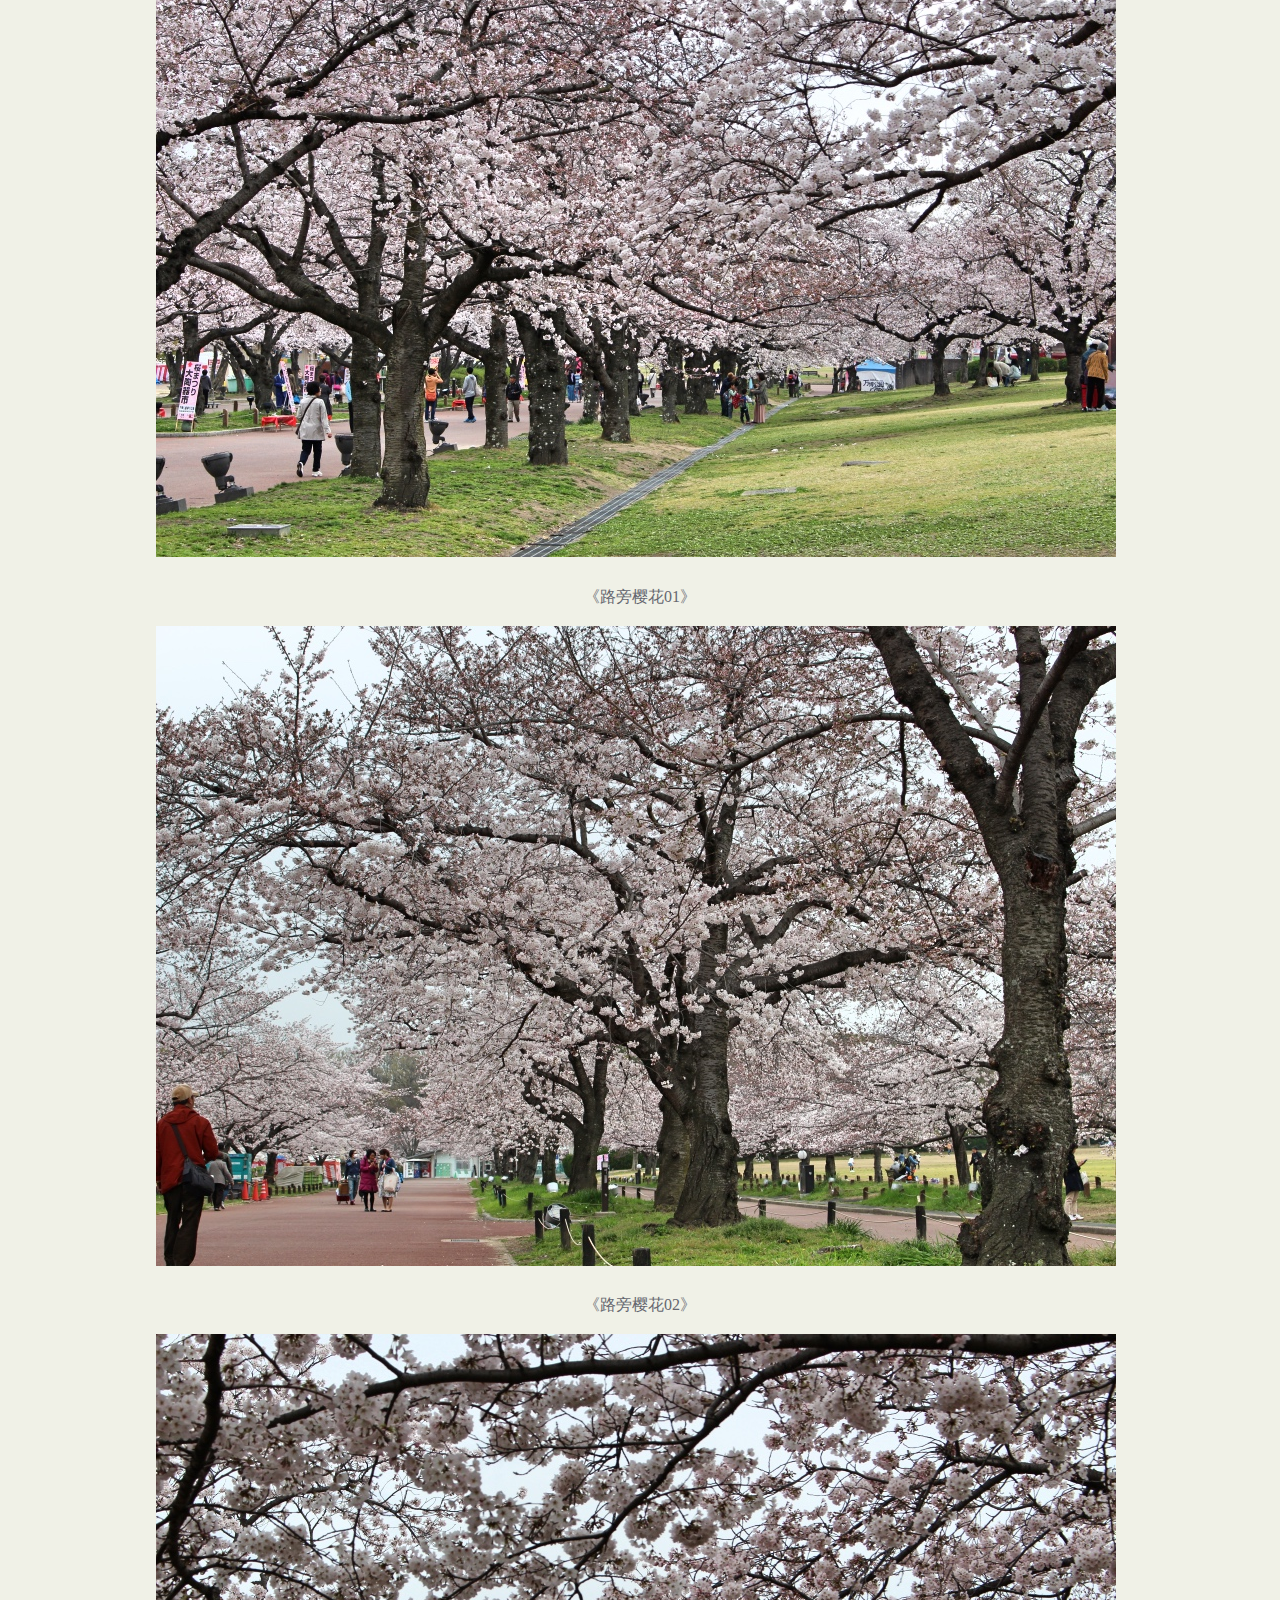
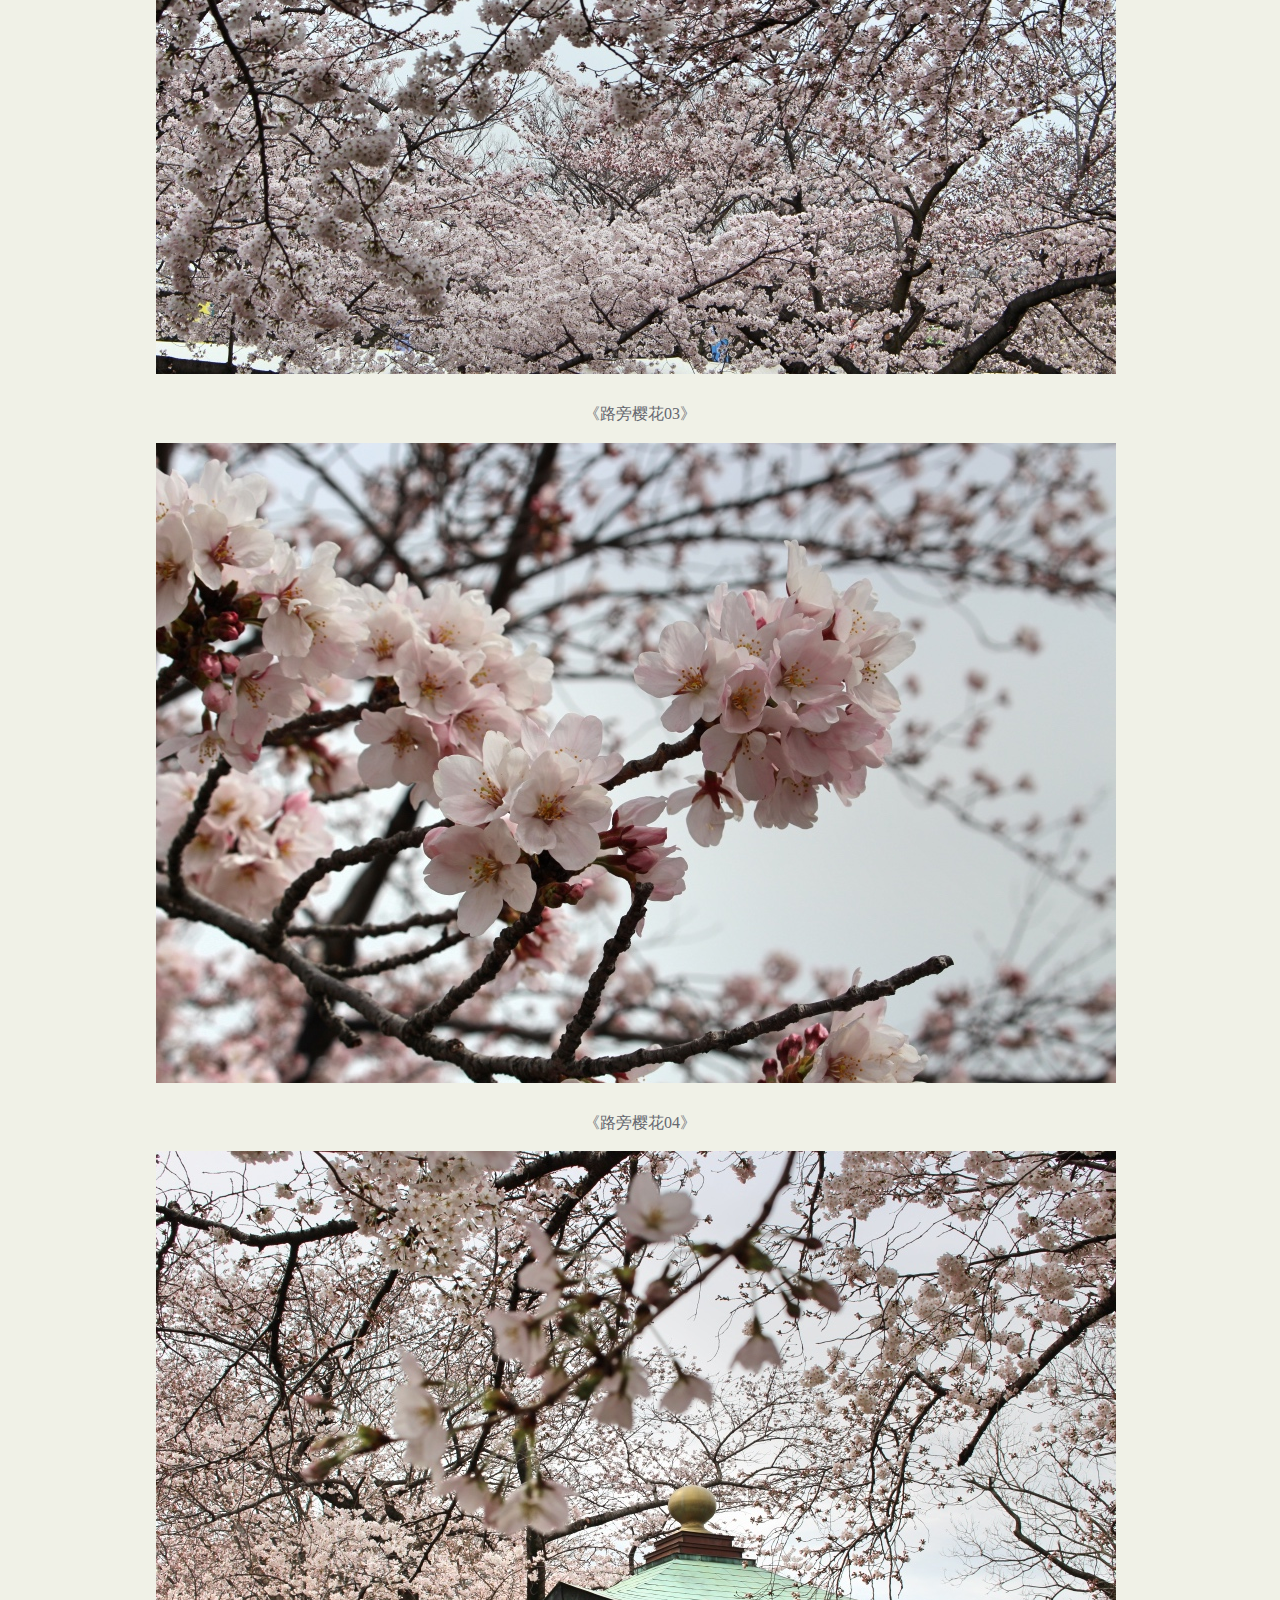
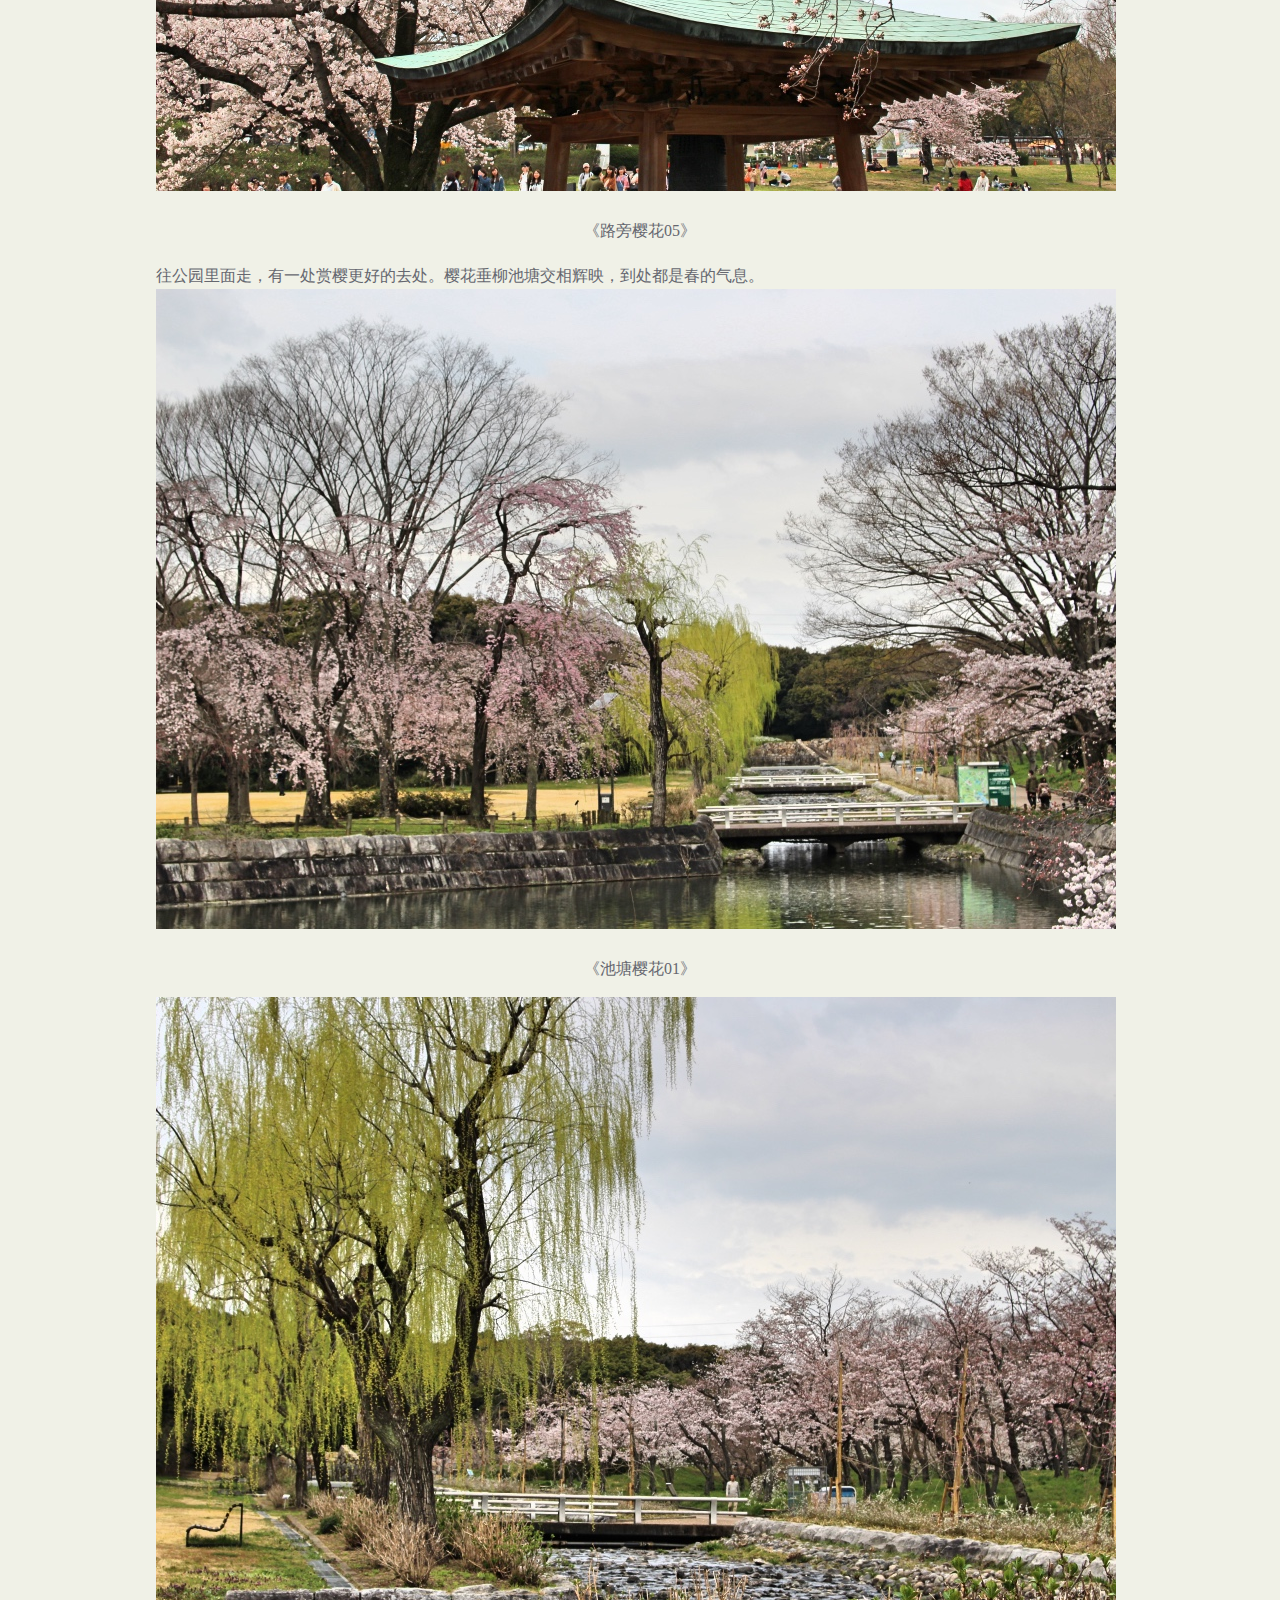
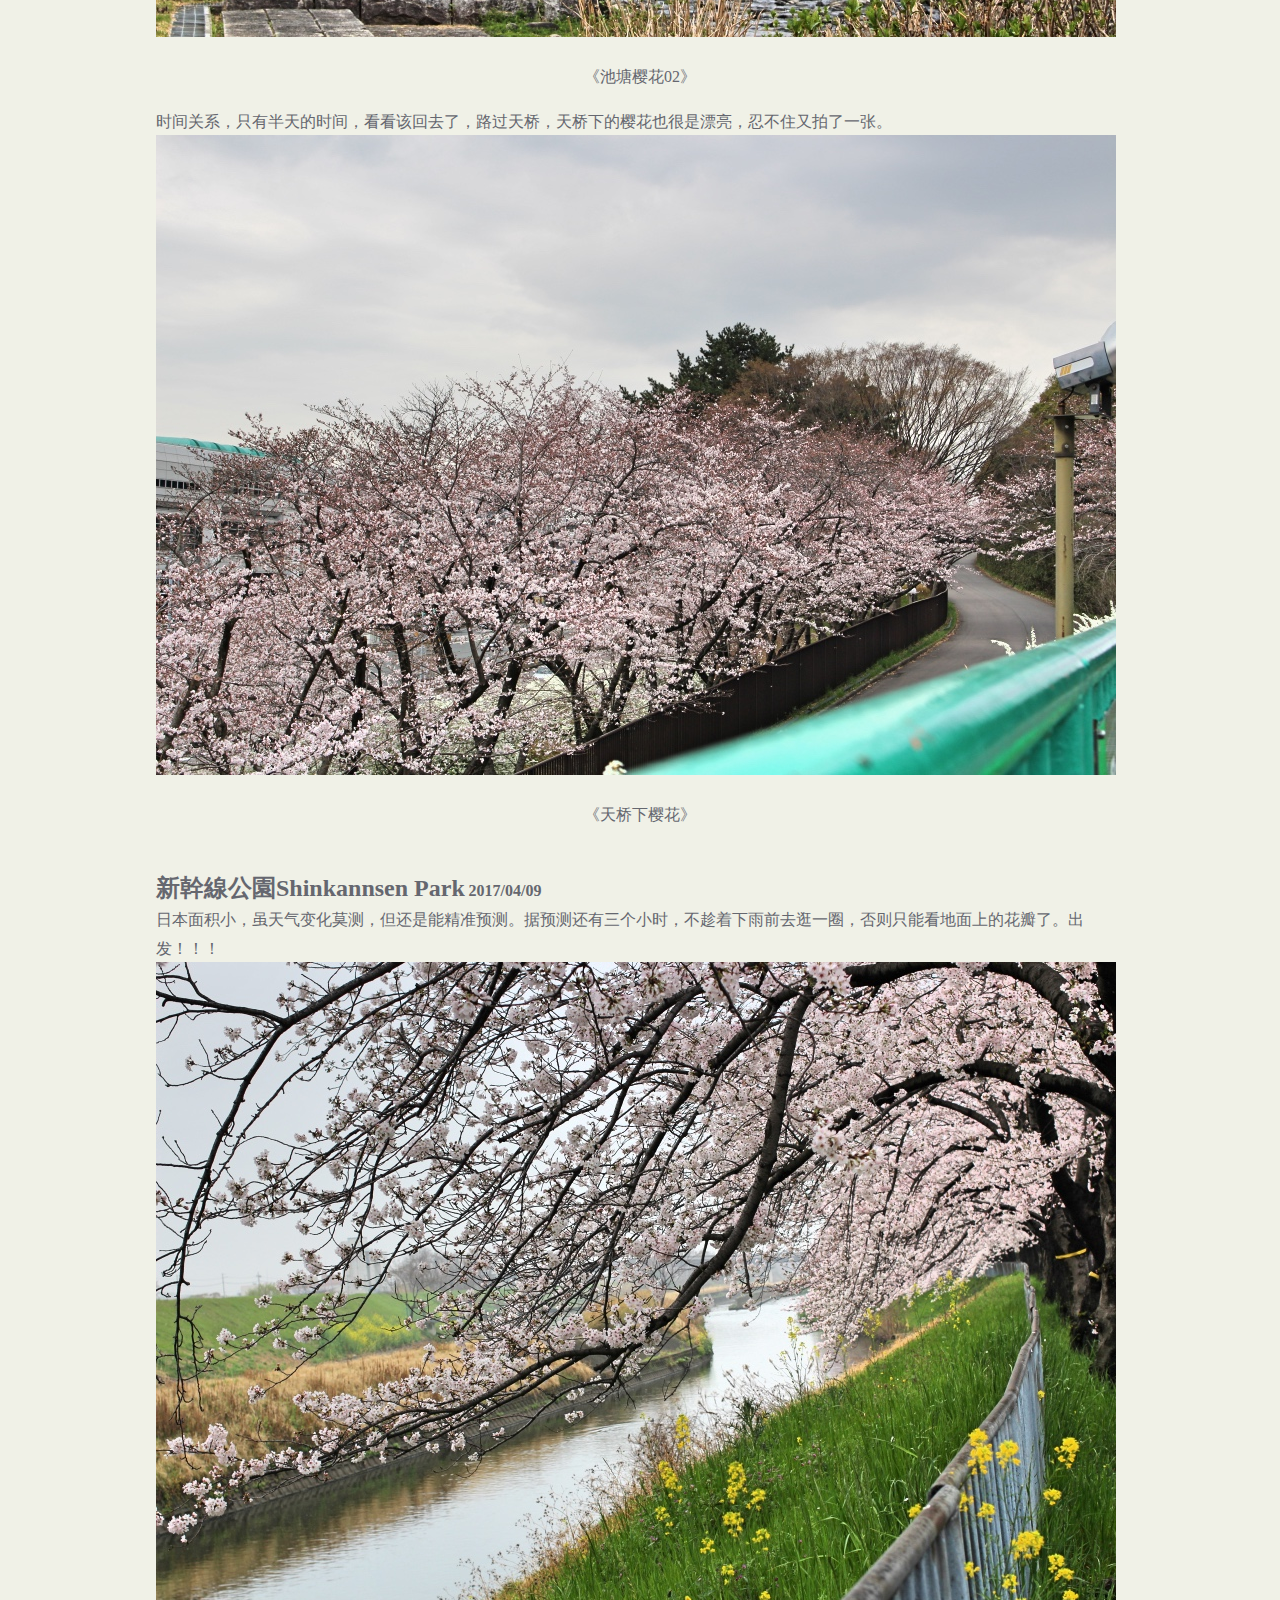
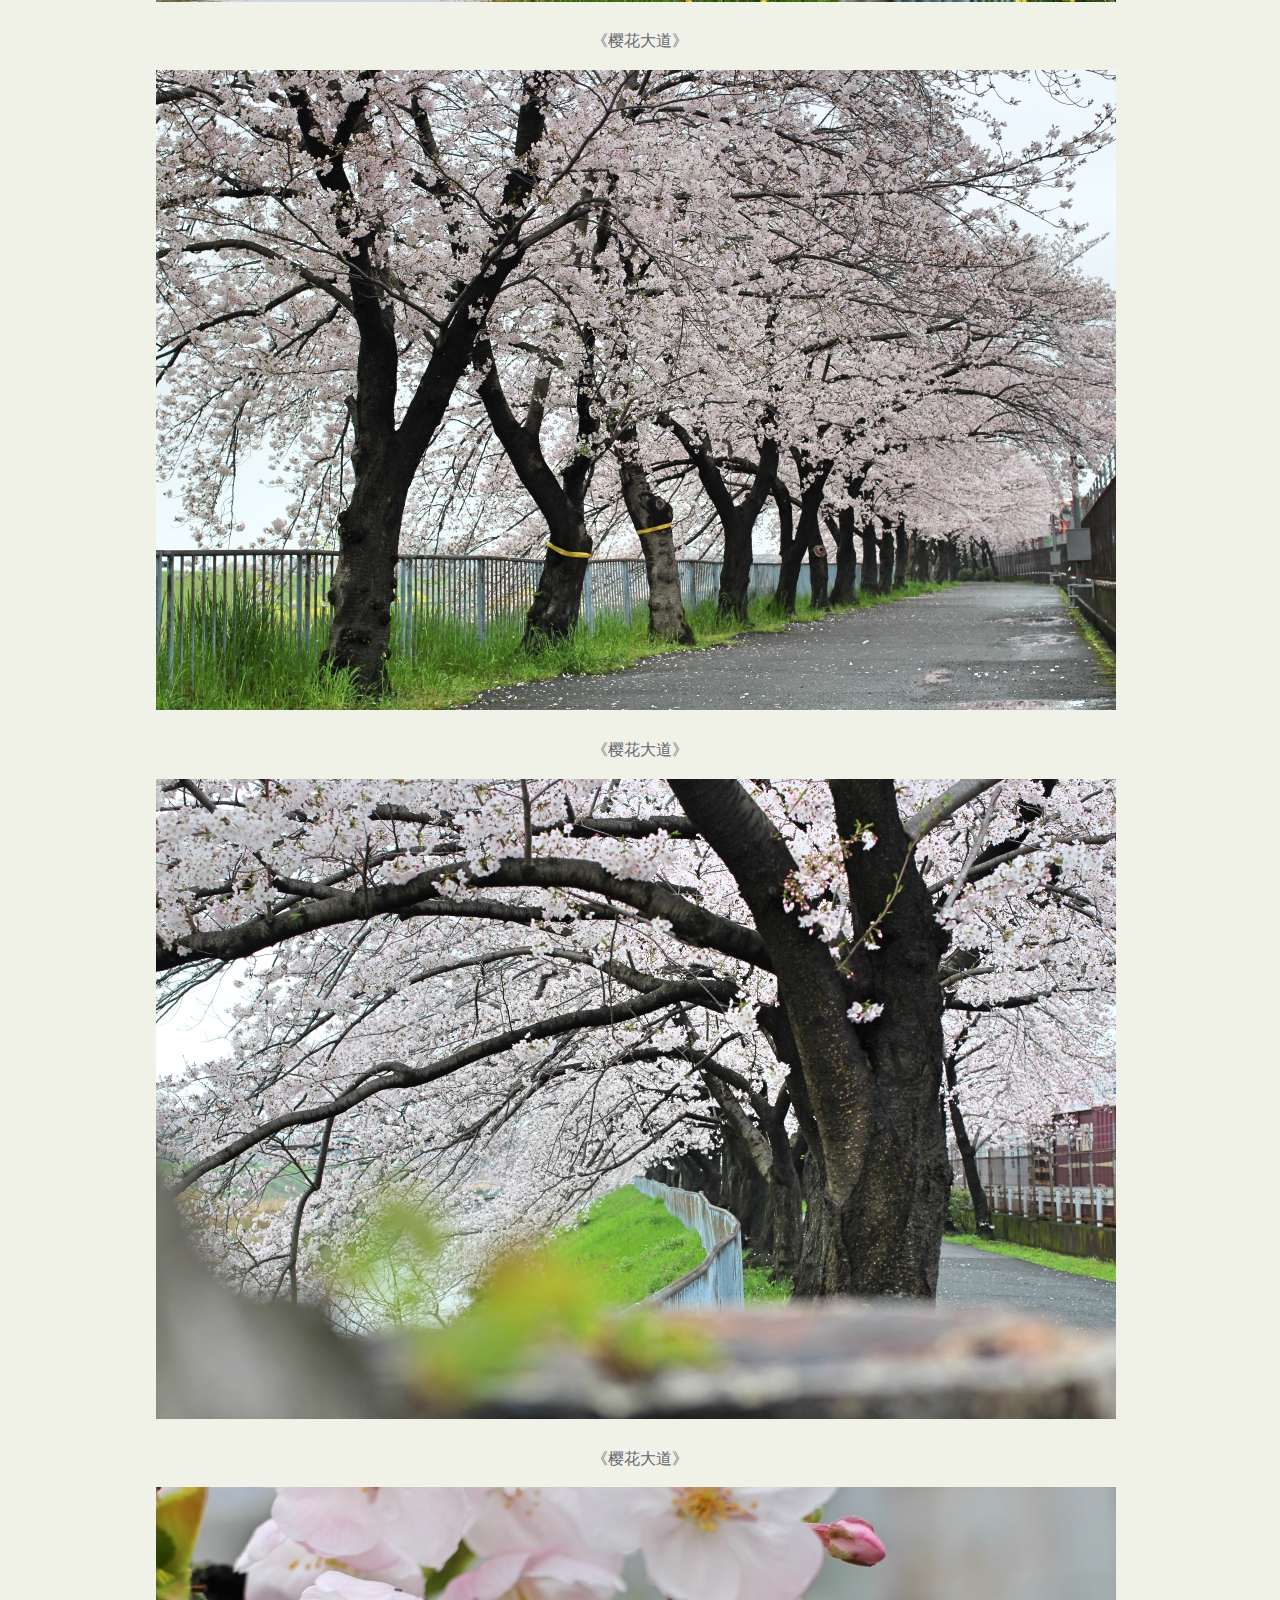
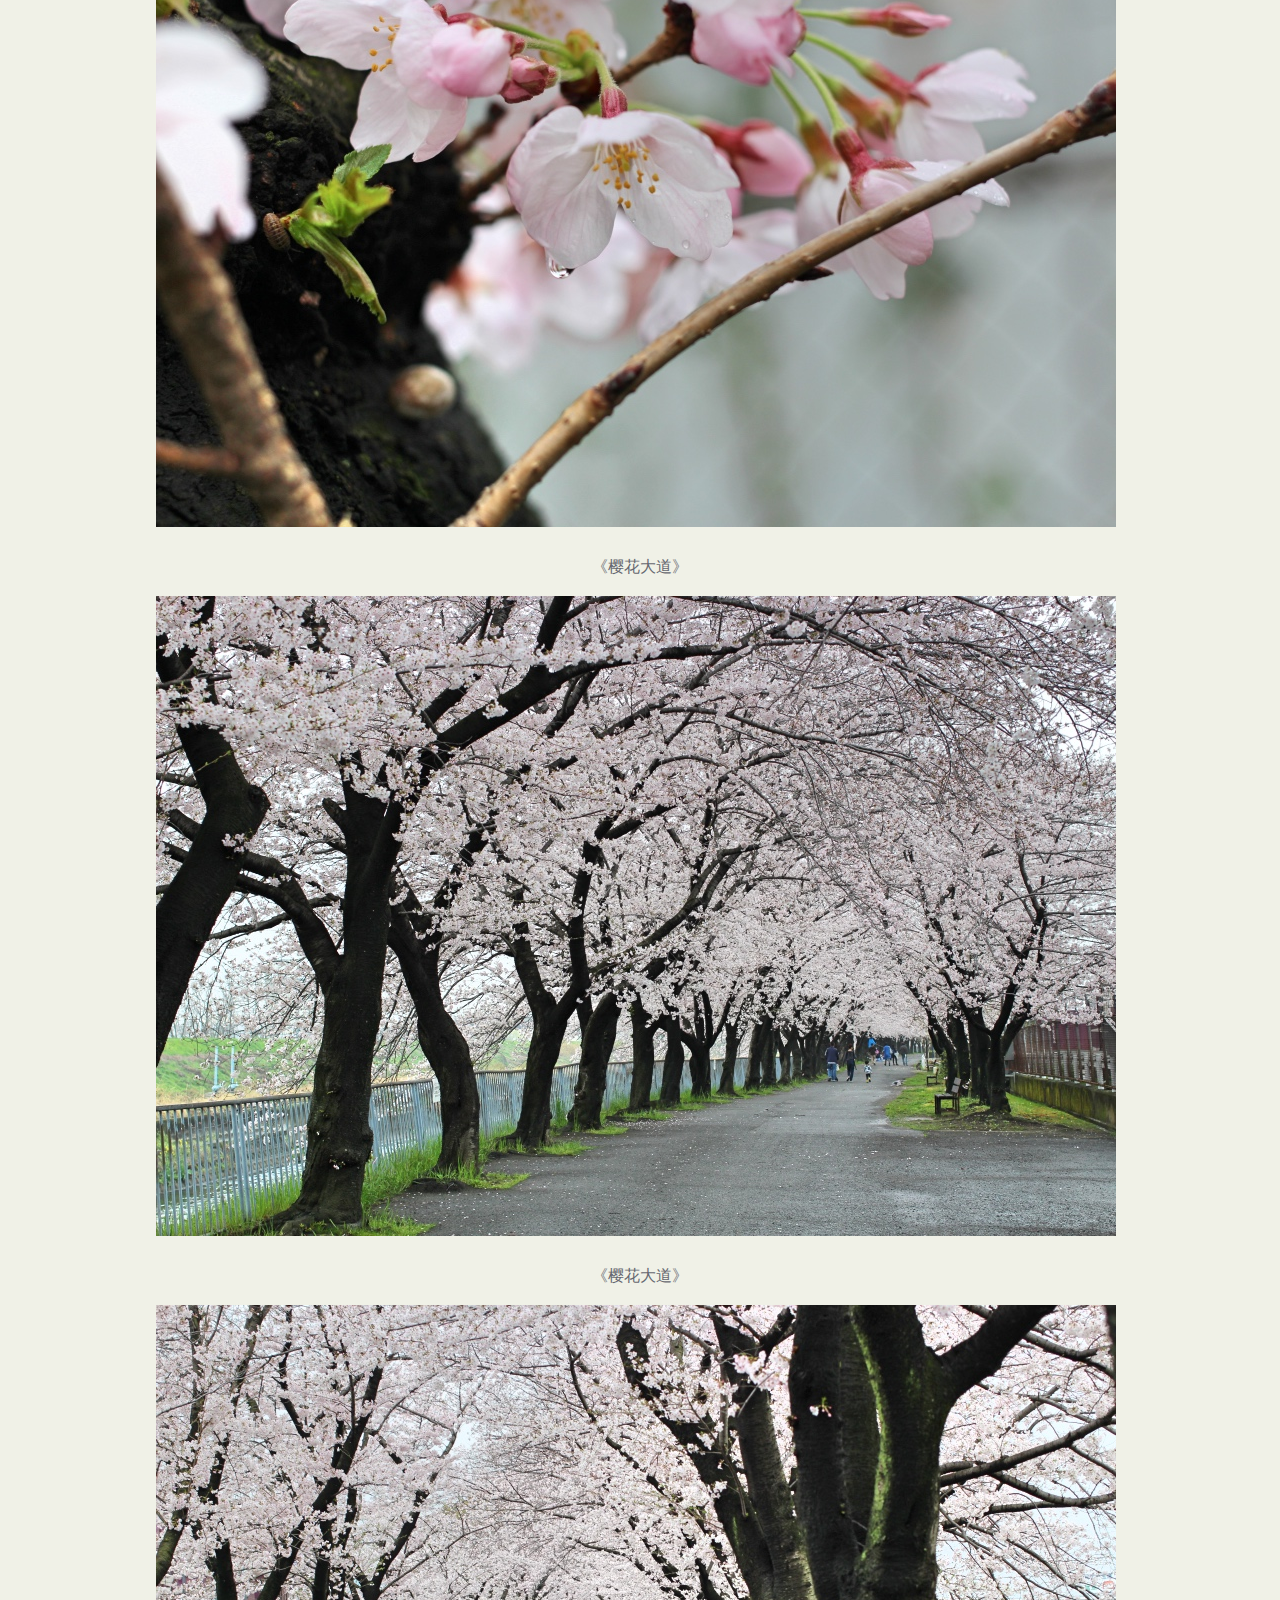
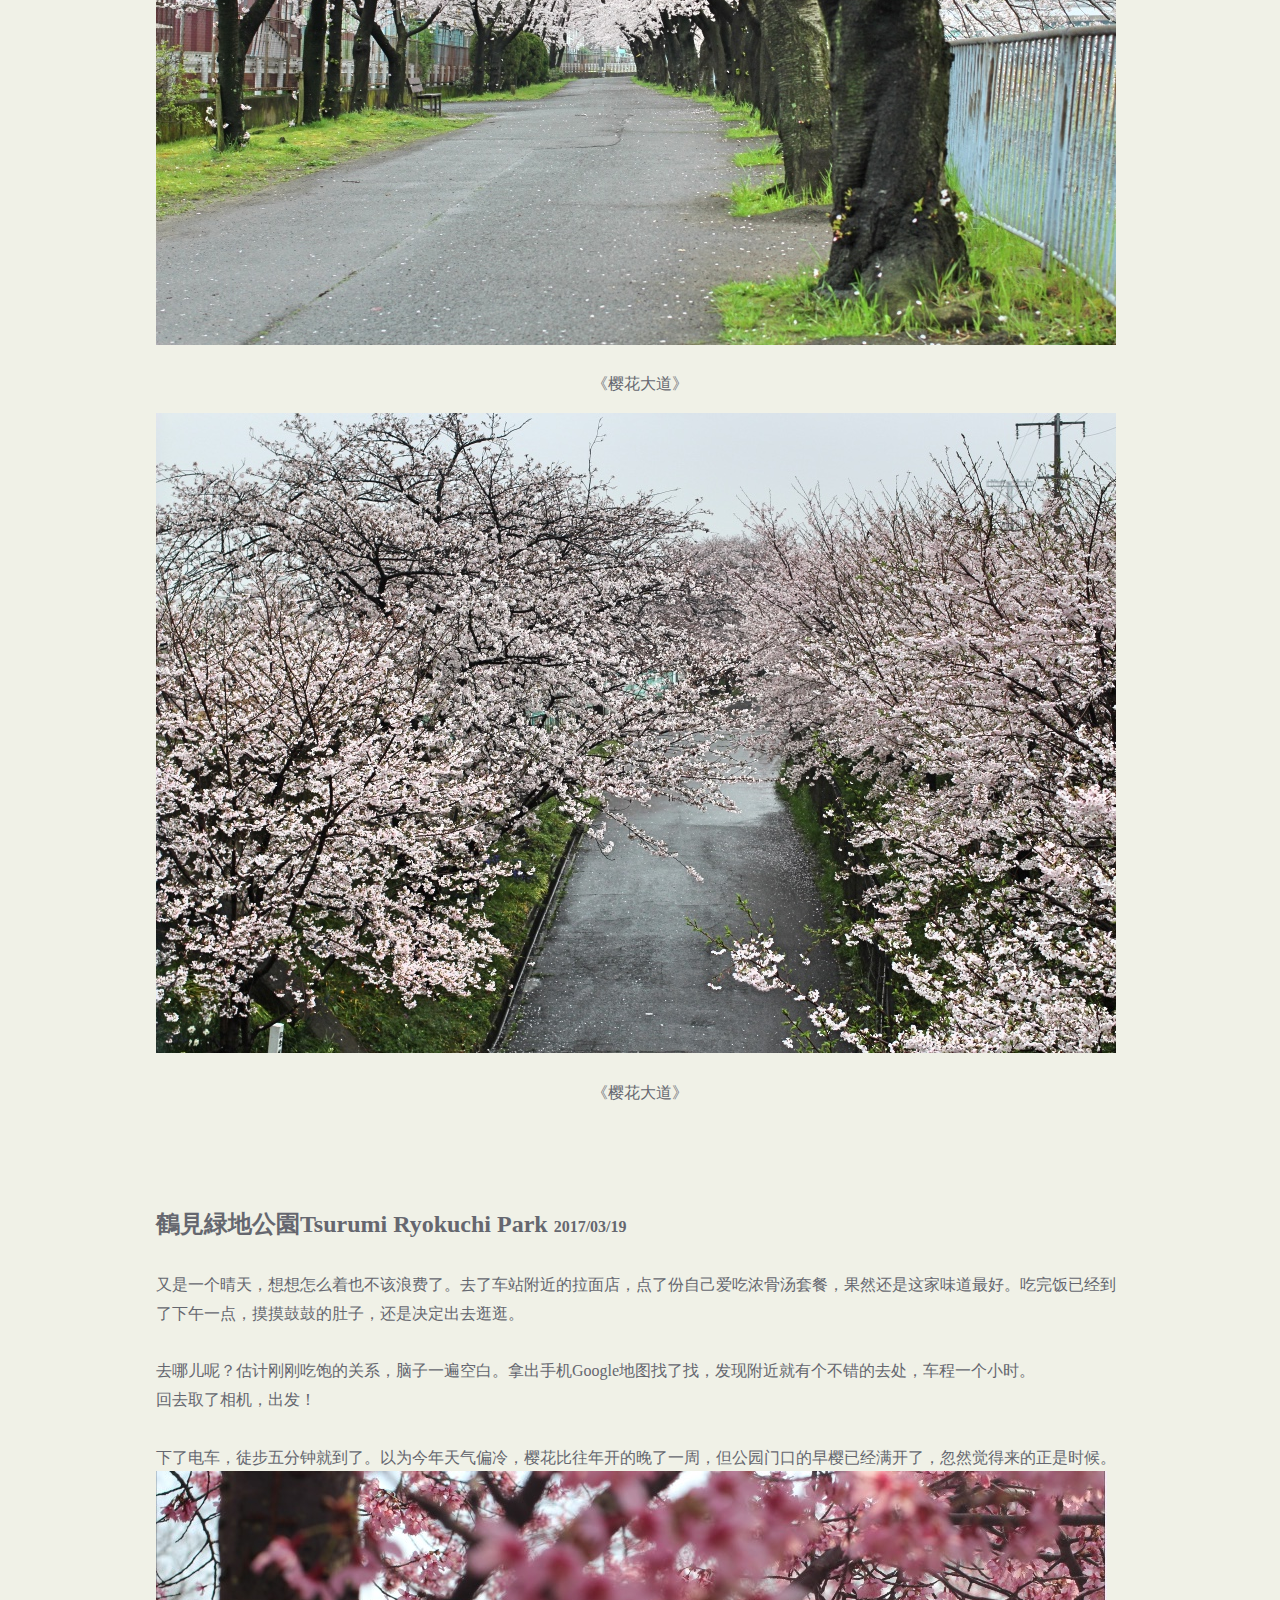
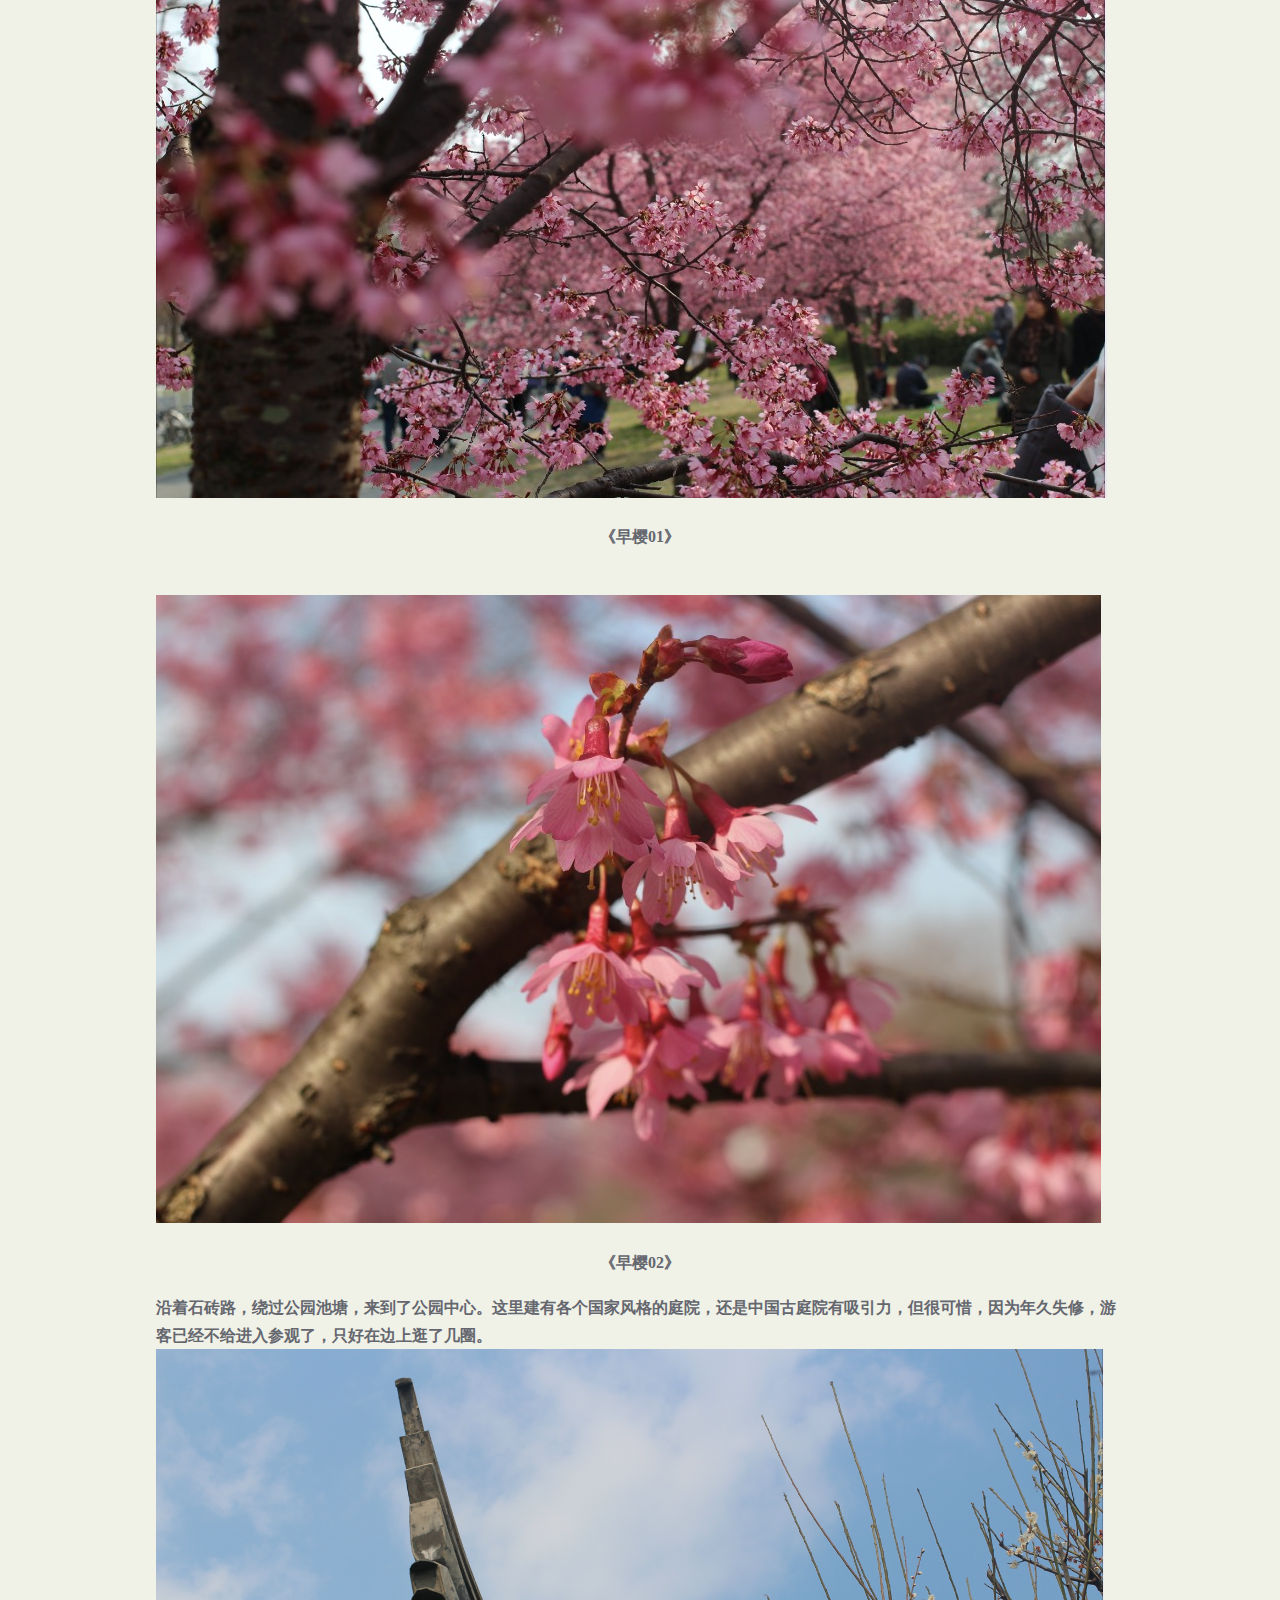
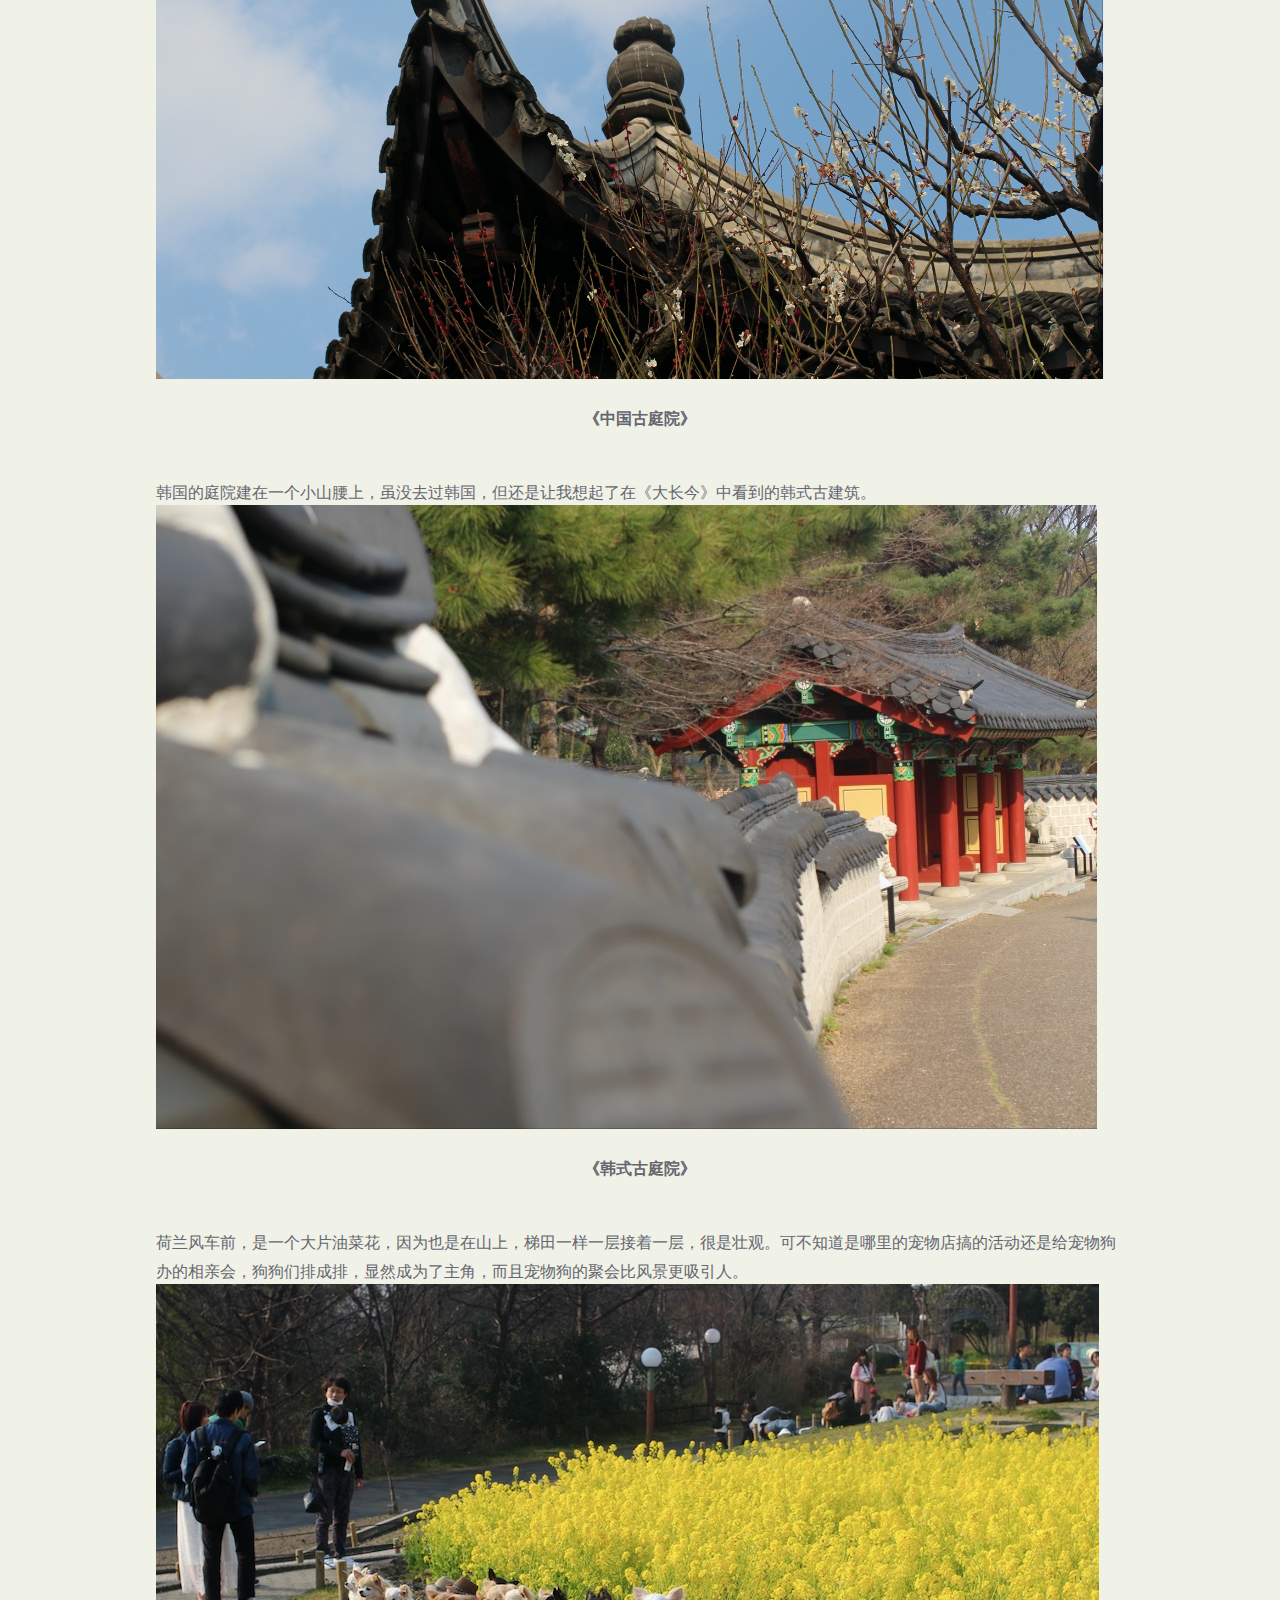
==== commit 4464ef53: "添加樱花与岚山枫叶" ====
--- a/index.html
+++ b/index.html
@@ -10,13 +10,13 @@
 		
 	<meta charset="UTF-8">
 	<meta name="viewport" content="width=device-width, initial-scale=1">
-	<link href='https://fonts.googleapis.com/css?family=Droid+Sans:400,700|Ubuntu:300,400,700|Merriweather:400,700?rwcache=511678625' rel='stylesheet' type='text/css'>
-	<link rel="stylesheet" type="text/css" media="all" href="rw_common/themes/split/consolidated.css?rwcache=511678625" />
+	<link href='https://fonts.googleapis.com/css?family=Droid+Sans:400,700|Ubuntu:300,400,700|Merriweather:400,700?rwcache=513402445' rel='stylesheet' type='text/css'>
+	<link rel="stylesheet" type="text/css" media="all" href="rw_common/themes/split/consolidated.css?rwcache=513402445" />
 		 	
 	
 	
 	<script src="https://ajax.googleapis.com/ajax/libs/jquery/1.11.0/jquery.min.js"></script>
-	<script src="rw_common/themes/split/js/modernizr.js?rwcache=511678625"></script>
+	<script src="rw_common/themes/split/js/modernizr.js?rwcache=513402445"></script>
 	<title>Homepage Of Miao’s Diary</title>
 	
 	
@@ -30,7 +30,7 @@
 		<div id="logo"><a href="cninjp.com"></a></div>
 
 		<nav class="main-nav">
-				<ul><li><a href="./" rel="" id="current">Home</a></li><li><a href="about/" rel="">About</a></li></ul>
+				<ul><li><a href="./" rel="" id="current">大阪篇</a></li><li><a href="styled-2/" rel="">京都篇</a></li><li><a href="styled/" rel="">奈良篇</a></li><li><a href="about/" rel="">About</a></li></ul>
 		</nav> <!-- main-nav -->
 	</header>
 
@@ -60,7 +60,7 @@
 			</div><!-- sidebar -->
 		</aside><!-- aside -->
 			<div id="contentContainer">
-					<span style="font:24px Times-Bold; font-weight:bold; font-weight:bold; ">Tsurumi Ryokuchi Park </span><span style="font:16px Times-Bold; font-weight:bold; font-weight:bold; ">2017/03/19</span><span style="font:24px Times-Bold; font-weight:bold; font-weight:bold; "><br /></span><span style="font:16px Times-Roman; "><br />Wow, another </span><span style="font:16px Times-Bold; font-weight:bold; font-weight:bold; ">sunny</span><span style="font:16px Times-Roman; "> day. After lunch, I decide to have a relax.After searching by Google maps for a few minutes, a Park, </span><span style="font:16px Times-Bold; font-weight:bold; font-weight:bold; ">Tsurumi Ryokuchi Park</span><span style="font:16px Times-Roman; "> as I write the title, makes me interested. And it's not very long away, only one hour ride by train.So I set off quickly after packaging my Canon 100D.<br /><br /></span><span style="font:16px Times-Bold; font-weight:bold; font-weight:bold; ">One hour later,</span><span style="font:16px Times-Roman; "> precisely 3 o'clock PM, I arrived the </span><span style="font:16px Times-Bold; font-weight:bold; font-weight:bold; ">Tsurumi Ryoukuchi Park</span><span style="font:16px Times-Roman; ">.I felt very excited because I thought the </span><span style="font:16px Times-Bold; font-weight:bold; font-weight:bold; ">Sakura</span><span style="font:16px Times-Roman; "> was open by the fisrt sight. Actually,It's found to be peach flowers. But, still beautiful. Here it is.</span><br /><img class="imageStyle" alt="Pasted Graphic 1" src="files/pasted-graphic-1.jpg" width="951" height="627" /><br /><p style="text-align:center;"><span style="font:16px Times-Bold; font-weight:bold; font-weight:bold; ">Peach Flowers 01<br /></span></p><p><img class="imageStyle" alt="Pasted Graphic 2" src="files/pasted-graphic-2.jpg" width="945" height="628" /><span style="font:16px Times-Bold; font-weight:bold; font-weight:bold; "><br /></span></p><p style="text-align:center;"><span style="font:16px Times-Bold; font-weight:bold; font-weight:bold; ">Peach Flowers 02<br /></span></p><p style="text-align:left;"><span style="font:16px Times-Bold; font-weight:bold; font-weight:bold; ">Then,</span><span style="font:16px Times-Roman; "> after walking around in the Park, I found my building style from all around the world, like China, South Korea, Island, England, and so on. </span><span style="font:16px Times-Bold; font-weight:bold; font-weight:bold; "><br /></span><img class="imageStyle" alt="TsurumiRyokuchiPark03" src="files/Photos of Chinese Arts" width="948" height="630" /><br /></p><p style="text-align:center;"><span style="font:16px Times-Bold; font-weight:bold; font-weight:bold; ">Chinese Ancient Bulidings</span><br /></p><p><img class="imageStyle" alt="Pasted Graphic 3" src="files/pasted-graphic-3.jpg" width="941" height="624" /><br /></p><p style="text-align:center;"><span style="font:16px Times-Bold; font-weight:bold; font-weight:bold; ">South Korea Style Buildings</span><br /><br /></p><p style="text-align:left;"><span style="font:16px Times-Bold; font-weight:bold; font-weight:bold; ">By</span><span style="font:16px Times-Roman; "> waling close to the lake in the centor of park, the beauty of pure yellow rape flowers stopped me. The funny thing is that a big dog party is held there. Those cute things attracted too many fans.I also took some photos of dog party. It looks they really enjoyed the show and became the focus of park.</span><br /><img class="imageStyle" alt="Pasted Graphic 4" src="files/pasted-graphic-4.jpg" width="943" height="626" /><br /></p><p style="text-align:center;"><span style="font:16px Times-Bold; font-weight:bold; font-weight:bold; ">The Dog Show<br /></span></p><p style="text-align:left;"><span style="font:16px Times-Bold; font-weight:bold; font-weight:bold; ">By </span><span style="font:16px Times-Roman; ">talking about yellow flowers,  I also found another flower of yellow. It is labeled with Japanese, but I have no idea of what that means.<br /></span><img class="imageStyle" alt="Pasted Graphic 5" src="files/pasted-graphic-5.jpg" width="945" height="628" /><br /></p><p style="text-align:center;"><span style="font-size:15px; font-weight:bold; ">Flowers unknown<br /></span></p><p style="text-align:left;"><span style="font:16px Times-Bold; font-weight:bold; font-weight:bold; ">Time</span><span style="font:16px Times-Roman; "> really passed fast. Before I realized, it's 5 o'clock PM. As the Park closes in 6 o'clock, I have to walk fast and look for the gate. Just by walking around the lake at the same time, I found some bird were having a nice afternoon swim in the lake. As an old saying in Chinese, the ducks firstly the warmth of spring water. If you don't understand, just see the picture as follow.</span><br /><img class="imageStyle" alt="Pasted Graphic 6" src="files/pasted-graphic-6.jpg" width="945" height="627" /><span style="font:16px Times-Roman; "><br /></span></p><p style="text-align:center;"><span style="font:16px Times-Bold; font-weight:bold; font-weight:bold; ">Birds in Lake</span><br /></p><p style="text-align:left;"><span style="font:24px Times-Bold; font-weight:bold; font-weight:bold; ">Osaka Castle </span><span style="font:16px Times-Roman; "> </span><span style="font:16px Times-Bold; font-weight:bold; font-weight:bold; ">2017/03/05</span><span style="font:24px Times-Bold; font-weight:bold; font-weight:bold; "><br /></span><span style="font:16px Times-Roman; ">Actually, this is the third time that I went to Osaka Castle.Although got lost in middle way, I still feel happy and shocked by the beauty the castle gave me. As the actual time is PM 2 o'clock, the light is a little gray. Sorry for that.<br /></span><img class="imageStyle" alt="Pasted Graphic 7" src="files/pasted-graphic-7.jpg" width="913" height="603" /><br /></p><p style="text-align:center;"><span style="font-size:15px; font-weight:bold; ">View behind the castle<br /></span></p><p><img class="imageStyle" alt="Pasted Graphic 8" src="files/pasted-graphic-8.jpg" width="800" height="531" /><span style="font-size:15px; font-weight:bold; "><br /></span></p><p style="text-align:center;"><span style="font:16px Times-Bold; font-weight:bold; font-weight:bold; ">In Plum Forest</span><span style="font-size:15px; font-weight:bold; "><br /></span></p><p><img class="imageStyle" alt="Pasted Graphic 9" src="files/pasted-graphic-9.jpg" width="908" height="601" /><span style="font-size:15px; font-weight:bold; "><br /></span></p><p style="text-align:center;"><span style="font:16px Times-Bold; font-weight:bold; font-weight:bold; ">Plum Blossom</span><span style="font-size:15px; font-weight:bold; "><br /></span><span style="font-size:15px; font-weight:bold; "><br /><br /></span></p>
+					<span style="font:24px STSongti-SC-Bold; font-weight:bold; font-weight:bold; ">樱花时节SAKURA  </span><span style="font:16px KaiTi; ">2017/04/09</span><span style="font:24px STSongti-SC-Bold; font-weight:bold; font-weight:bold; "><br /></span><span style="font:16px Times-Roman; "><br /></span><span style="font:16px STSongti-SC-Regular; ">三月末四月初，也就是国内清明节左右，正是樱花盛开的时节，这也是花粉症最厉害的时间段。国内樱花很多，武汉大学的樱花算是很有名了。但与国内不同的是，日本的樱花树普遍很大，树干都很高，初步估计树龄在30年左右，时间再长的估计有50年了吧。<br /><br />在大阪赏樱地地方很多，像造币博物馆（樱花品种最多），万博公园等等，但其实在哪都有，只是是不是成片的问题。因为今年天气偏冷，开花时间比往年延迟了一周。最近看新闻说东京比大阪早开了，没想明白，后来问了日本同事，竟然告诉我说大概因为东京人多，气温高，好吧，我也是相信了。。。<br /><br /></span><span style="font:16px STSongti-SC-Regular; ">阴雨天气持续了一周，还是看看还是没有转晴的迹象。上周末樱花还只是初开，这周应该迎来满开。周四难得迎来晴天，想想明天又是大雨天气。所以，就请了上午的假，到附近的景点看了看。去的早，还没开门，但排队的人很多。刚进园，樱花与摩天轮相映，很多游客在此驻足。<br /></span><img class="imageStyle" alt="IMG_0356" src="files/img_0356.jpg" width="960" height="640" /><br /><p style="text-align:center;"><span style="font:16px PingFangSC-Regular; ">《摩天轮》</span><br /></p><p style="text-align:left;"><span style="font:16px STSongti-SC-Regular; ">在公园里面走着，游客越来越多。日本人赏樱跟其他国家不一样，一路上听到最多的就是说要吃点什么呢？在樱花树下喝酒聊天，唱歌。。。而不是拿着相机不停拍照。拿着相机的大多都是外国游客，包括我自己。<br /></span><img class="imageStyle" alt="IMG_0352" src="files/img_0352.jpg" width="960" height="640" /><span style="font:16px STSongti-SC-Regular; "><br /></span></p><p style="text-align:center;"><span style="font:16px STSongti-SC-Regular; ">《路旁樱花01》<br /></span></p><p><img class="imageStyle" alt="IMG_0361" src="files/img_0361.jpg" width="960" height="640" /><span style="font:16px STSongti-SC-Regular; "><br /></span></p><p style="text-align:center;"><span style="font:16px STSongti-SC-Regular; ">《路旁樱花02》<br /></span></p><p><img class="imageStyle" alt="IMG_0366" src="files/img_0366.jpg" width="960" height="640" /><span style="font:16px STSongti-SC-Regular; "><br /></span></p><p style="text-align:center;"><span style="font:16px STSongti-SC-Regular; ">《路旁樱花03》<br /></span></p><p><img class="imageStyle" alt="IMG_0370" src="files/img_0370.jpg" width="960" height="640" /><span style="font:16px STSongti-SC-Regular; "><br /></span></p><p style="text-align:center;"><span style="font:16px STSongti-SC-Regular; ">《路旁樱花04》<br /></span></p><p><img class="imageStyle" alt="IMG_0377" src="files/img_0377.jpg" width="960" height="640" /><span style="font:16px STSongti-SC-Regular; "><br /></span></p><p style="text-align:center;"><span style="font:16px STSongti-SC-Regular; ">《路旁樱花05》<br /></span></p><p style="text-align:left;"><span style="font:16px STSongti-SC-Regular; ">往公园里面走，有一处赏樱更好的去处。樱花垂柳池塘交相辉映，到处都是春的气息。<br /></span><img class="imageStyle" alt="IMG_0388" src="files/img_0388.jpg" width="960" height="640" /><span style="font:16px STSongti-SC-Regular; "><br /></span></p><p style="text-align:center;"><span style="font:16px STSongti-SC-Regular; ">《池塘樱花01》<br /></span></p><p><img class="imageStyle" alt="IMG_0395" src="files/img_0395.jpg" width="960" height="640" /><span style="font:16px STSongti-SC-Regular; "><br /></span></p><p style="text-align:center;"><span style="font:16px STSongti-SC-Regular; ">《池塘樱花02》<br /></span></p><p style="text-align:left;"><span style="font:16px STSongti-SC-Regular; ">时间关系，只有半天的时间，看看该回去了，路过天桥，天桥下的樱花也很是漂亮，忍不住又拍了一张。<br /></span><img class="imageStyle" alt="IMG_0424" src="files/img_0424.jpg" width="960" height="640" /><span style="font:16px STSongti-SC-Regular; "><br /></span></p><p style="text-align:center;"><span style="font:16px STSongti-SC-Regular; ">《天桥下樱花》<br /><br /></span></p><p style="text-align:left;"><span style="font:24px STSongti-SC-Bold; font-weight:bold; font-weight:bold; ">新幹線公園Shinkannsen Park</span><span style="font:15px STSongti-SC-Black; font-weight:bold; font-weight:bold; "> </span><span style="font:16px STSongti-SC-Black; font-weight:bold; font-weight:bold; ">2017/04/09</span><span style="font:16px STSongti-SC-Regular; "><br />日本面积小，虽天气变化莫测，但还是能精准预测。据预测还有三个小时，不趁着下雨前去逛一圈，否则只能看地面上的花瓣了。出发！！！<br /></span><img class="imageStyle" alt="IMG_0426" src="files/img_0426.jpg" width="960" height="640" /><span style="font:16px STSongti-SC-Regular; "><br /></span></p><p style="text-align:center;"><span style="font:16px STSongti-SC-Regular; ">《樱花大道》<br /></span></p><p><img class="imageStyle" alt="IMG_0431" src="files/img_0431.jpg" width="960" height="640" /><span style="font:16px STSongti-SC-Regular; "><br /></span></p><p style="text-align:center;"><span style="font:16px STSongti-SC-Regular; ">《樱花大道》<br /></span></p><p><img class="imageStyle" alt="IMG_0441" src="files/img_0441.jpg" width="960" height="640" /><br /></p><p style="text-align:center;"><span style="font:16px PingFangSC-Regular; ">《樱花大道》<br /></span></p><p><img class="imageStyle" alt="IMG_0456" src="files/img_0456.jpg" width="960" height="640" /><span style="font:16px PingFangSC-Regular; "><br /></span></p><p style="text-align:center;"><span style="font:16px PingFangSC-Regular; ">《樱花大道》<br /></span></p><p><img class="imageStyle" alt="IMG_0463" src="files/img_0463.jpg" width="960" height="640" /><span style="font:16px PingFangSC-Regular; "><br /></span></p><p style="text-align:center;"><span style="font:16px PingFangSC-Regular; ">《樱花大道》<br /></span></p><p><img class="imageStyle" alt="IMG_0467" src="files/img_0467.jpg" width="960" height="640" /><span style="font:16px PingFangSC-Regular; "><br /></span></p><p style="text-align:center;"><span style="font:16px PingFangSC-Regular; ">《樱花大道》<br /></span></p><p><img class="imageStyle" alt="IMG_0487" src="files/img_0487.jpg" width="960" height="640" /><span style="font:16px PingFangSC-Regular; "><br /></span></p><p style="text-align:center;"><span style="font:16px PingFangSC-Regular; ">《樱花大道》<br /><br /></span><span style="font:16px STSongti-SC-Regular; "><br /></span><span style="font:16px STSongti-SC-Regular; "><br /></span></p><p style="text-align:left;"><span style="font:24px STSongti-SC-Bold; font-weight:bold; font-weight:bold; ">鶴見緑地公園</span><span style="font:24px Times-Bold; font-weight:bold; font-weight:bold; ">Tsurumi Ryokuchi Park </span><span style="font:16px Times-Bold; font-weight:bold; font-weight:bold; ">2017/03/19</span><span style="font:24px Times-Bold; font-weight:bold; font-weight:bold; "><br /></span><span style="font:16px Times-Roman; "><br /></span><span style="font:16px STSongti-SC-Regular; ">又是一个晴天，想想怎么着也不该浪费了。去了车站附近的拉面店，点了份自己爱吃浓骨汤套餐，果然还是这家味道最好。吃完饭已经到了下午一点，摸摸鼓鼓的肚子，还是决定出去逛逛。</span><span style="font:16px Times-Roman; "><br /><br /></span><span style="font:16px STSongti-SC-Regular; ">去哪儿呢？估计刚刚吃饱的关系，脑子一遍空白。拿出手机Google地图找了找，发现附近就有个不错的去处，车程一个小时。<br />回去取了相机，出发！<br /><br />下了电车，徒步五分钟就到了。以为今年天气偏冷，樱花比往年开的晚了一周，但公园门口的早樱已经满开了，忽然觉得来的正是时候。</span><span style="font:16px Times-Roman; "><br /></span><img class="imageStyle" alt="Pasted Graphic 1" src="files/pasted-graphic-1.jpg" width="951" height="627" /><br /></p><p style="text-align:center;"><span style="font:16px STSongti-SC-Bold; font-weight:bold; font-weight:bold; ">《早樱01》</span><span style="font:16px Times-Bold; font-weight:bold; font-weight:bold; "><br /><br /></span></p><p><img class="imageStyle" alt="Pasted Graphic 2" src="files/pasted-graphic-2.jpg" width="945" height="628" /><span style="font:16px Times-Bold; font-weight:bold; font-weight:bold; "><br /></span></p><p style="text-align:center;"><span style="font:16px STSongti-SC-Bold; font-weight:bold; font-weight:bold; ">《早樱02》</span><span style="font:16px Times-Bold; font-weight:bold; font-weight:bold; "><br /></span></p><p style="text-align:left;"><span style="font:16px STSongti-SC-Bold; font-weight:bold; font-weight:bold; ">沿着石砖路，绕过公园池塘，来到了公园中心。这里建有各个国家风格的庭院，还是中国古庭院有吸引力，但很可惜，因为年久失修，游客已经不给进入参观了，只好在边上逛了几圈。</span><span style="font:16px Times-Bold; font-weight:bold; font-weight:bold; "><br /></span><img class="imageStyle" alt="TsurumiRyokuchiPark03" src="files/Photos of Chinese Arts" width="948" height="630" /><br /></p><p style="text-align:center;"><span style="font:16px STSongti-SC-Bold; font-weight:bold; font-weight:bold; ">《中国古庭院》<br /></span></p><p style="text-align:left;"><br /><span style="font:16px STSongti-SC-Regular; ">韩国的庭院建在一个小山腰上，虽没去过韩国，但还是让我想起了在《大长今》中看到的韩式古建筑。</span><br /><img class="imageStyle" alt="Pasted Graphic 3" src="files/pasted-graphic-3.jpg" width="941" height="624" /><br /></p><p style="text-align:center;"><span style="font:16px STSongti-SC-Bold; font-weight:bold; font-weight:bold; ">《韩式古庭院》</span><br /><br /></p><p style="text-align:left;"><span style="font:16px STSongti-SC-Regular; ">荷兰风车</span><span style="font:16px PingFangSC-Regular; ">前，是一个大片油菜花，因为也是在山上，梯田一样一层接着一层，很是壮观。可不知道是哪里的宠物店搞的活动还是给宠物狗办的相亲会，狗狗们排成排，显然成为了主角，而且宠物狗的聚会比风景更吸引人。</span><br /><img class="imageStyle" alt="Pasted Graphic 4" src="files/pasted-graphic-4.jpg" width="943" height="626" /><br /></p><p style="text-align:center;"><span style="font:16px STSongti-SC-Bold; font-weight:bold; font-weight:bold; ">《狗狗聚会》<br /></span><span style="font:16px Times-Bold; font-weight:bold; font-weight:bold; "><br /></span></p><p style="text-align:left;"><span style="font:16px STSongti-SC-Bold; font-weight:bold; font-weight:bold; ">我也很习惯喜爱宠物狗，可实在围观的人太过，挤不进去，只好作罢。在油菜花田的下坡，有很多开着小黄花的树木，很想紫金花，花瓣很小，但异常漂亮。</span><img class="imageStyle" alt="Pasted Graphic 5" src="files/pasted-graphic-5.jpg" width="945" height="628" /><br /></p><p style="text-align:center;"><span style="font:15px PingFangSC-Semibold; font-weight:bold; font-weight:bold; ">《小黄花》<br /></span><span style="font-size:15px; font-weight:bold; "><br /></span></p><p style="text-align:left;"><span style="font:16px STSongti-SC-Bold; font-weight:bold; font-weight:bold; ">时间很快，如果不是肚子饿了，我都不知道已经到了下午5点，同时公园广播里面说6点准时闭园，就加快脚步往出口走。绕过中心湖的另一面，可以更近距离的接近水面，里面尽是各种野鸭与白鹭等。奇怪的是，它们一点都不怕人，任由游客拍照。看着它们游的那么开心，果然是春江水暖了。。。</span><img class="imageStyle" alt="Pasted Graphic 6" src="files/pasted-graphic-6.jpg" width="945" height="627" /><span style="font:16px Times-Roman; "><br /></span></p><p style="text-align:center;"><span style="font:16px STSongti-SC-Bold; font-weight:bold; font-weight:bold; ">《中心湖》</span><br /></p><p style="text-align:left;"><span style="font:24px Times-Bold; font-weight:bold; font-weight:bold; "><br /></span><span style="font:24px STSongti-SC-Bold; font-weight:bold; font-weight:bold; ">大阪城天守阁</span><span style="font:24px Times-Bold; font-weight:bold; font-weight:bold; ">Osaka Castle </span><span style="font:16px Times-Roman; "> </span><span style="font:16px Times-Bold; font-weight:bold; font-weight:bold; ">2017/03/05</span><span style="font:24px Times-Bold; font-weight:bold; font-weight:bold; "><br /></span><span style="font:16px STSongti-SC-Regular; ">天守阁历史上很有名，之前被烧毁过，今天能看到的是后来重建的。我来过这边几次，记得第一次来到日本，去的第一个景点就是这儿</span><span style="font:16px Times-Roman; ">,</span><span style="font:16px STSongti-SC-Regular; ">但建筑带给我的震撼直到现在也没有消退。可以爬上城楼，但排队的人太多，只好作罢。就绕着外城转了一圈。</span><img class="imageStyle" alt="Pasted Graphic 7" src="files/pasted-graphic-7.jpg" width="913" height="603" /><br /></p><p style="text-align:center;"><span style="font:15px PingFangSC-Semibold; font-weight:bold; font-weight:bold; ">《天守阁》<br /></span></p><p style="text-align:left;"><span style="font:16px STSongti-SC-Bold; font-weight:bold; font-weight:bold; ">在城的背面，有一片很大的梅林，这个时节点正是梅花</span><span style="font:15px PingFangSC-Semibold; font-weight:bold; font-weight:bold; ">盛</span><span style="font:16px STSongti-SC-Bold; font-weight:bold; font-weight:bold; ">开，游客络绎不绝，多的都开始交通阻塞了。</span><span style="font-size:15px; font-weight:bold; "><br /></span><img class="imageStyle" alt="Pasted Graphic 8" src="files/pasted-graphic-8.jpg" width="800" height="531" /><span style="font-size:15px; font-weight:bold; "><br /></span></p><p style="text-align:center;"><span style="font:16px STSongti-SC-Bold; font-weight:bold; font-weight:bold; ">《在梅林》</span><span style="font-size:15px; font-weight:bold; "><br /></span><img class="imageStyle" alt="Pasted Graphic 9" src="files/pasted-graphic-9.jpg" width="908" height="601" /><span style="font-size:15px; font-weight:bold; "><br /></span><span style="font:16px STSongti-SC-Bold; font-weight:bold; font-weight:bold; ">《梅花》</span><span style="font-size:15px; font-weight:bold; "><br /></span><span style="font-size:15px; font-weight:bold; "><br /></span></p>
 			</div>
 		</div>
 	</main> <!-- content -->
@@ -71,7 +71,7 @@
 		</div><!-- footerContainer -->
 		<div class="clearer"></div>
 	</footer><!-- footer -->
-	<script src="rw_common/themes/split/js/yuzoolthemes.js?rwcache=511678625"></script>
-	<script type="text/javascript" src="rw_common/themes/split/javascript.js?rwcache=511678625"></script>
+	<script src="rw_common/themes/split/js/yuzoolthemes.js?rwcache=513402445"></script>
+	<script type="text/javascript" src="rw_common/themes/split/javascript.js?rwcache=513402445"></script>
 </body>
 </html><!-- END html -->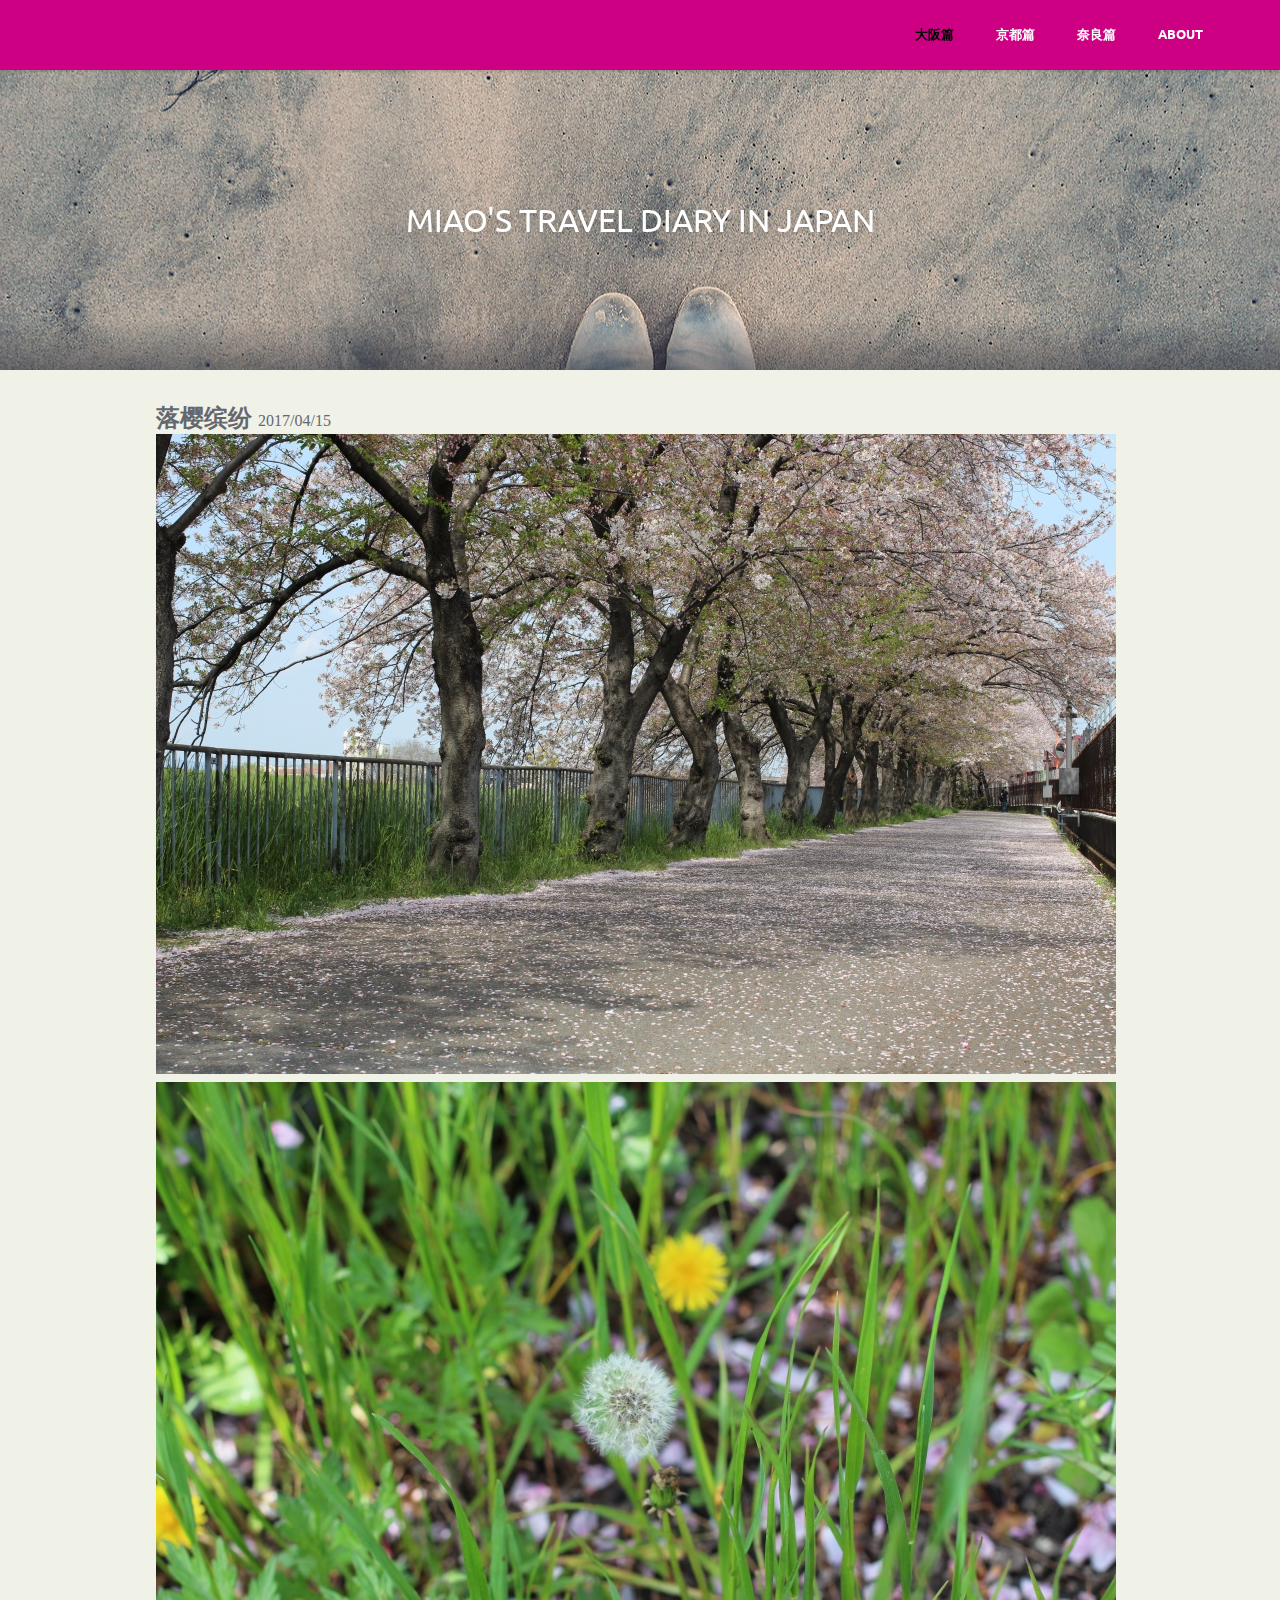
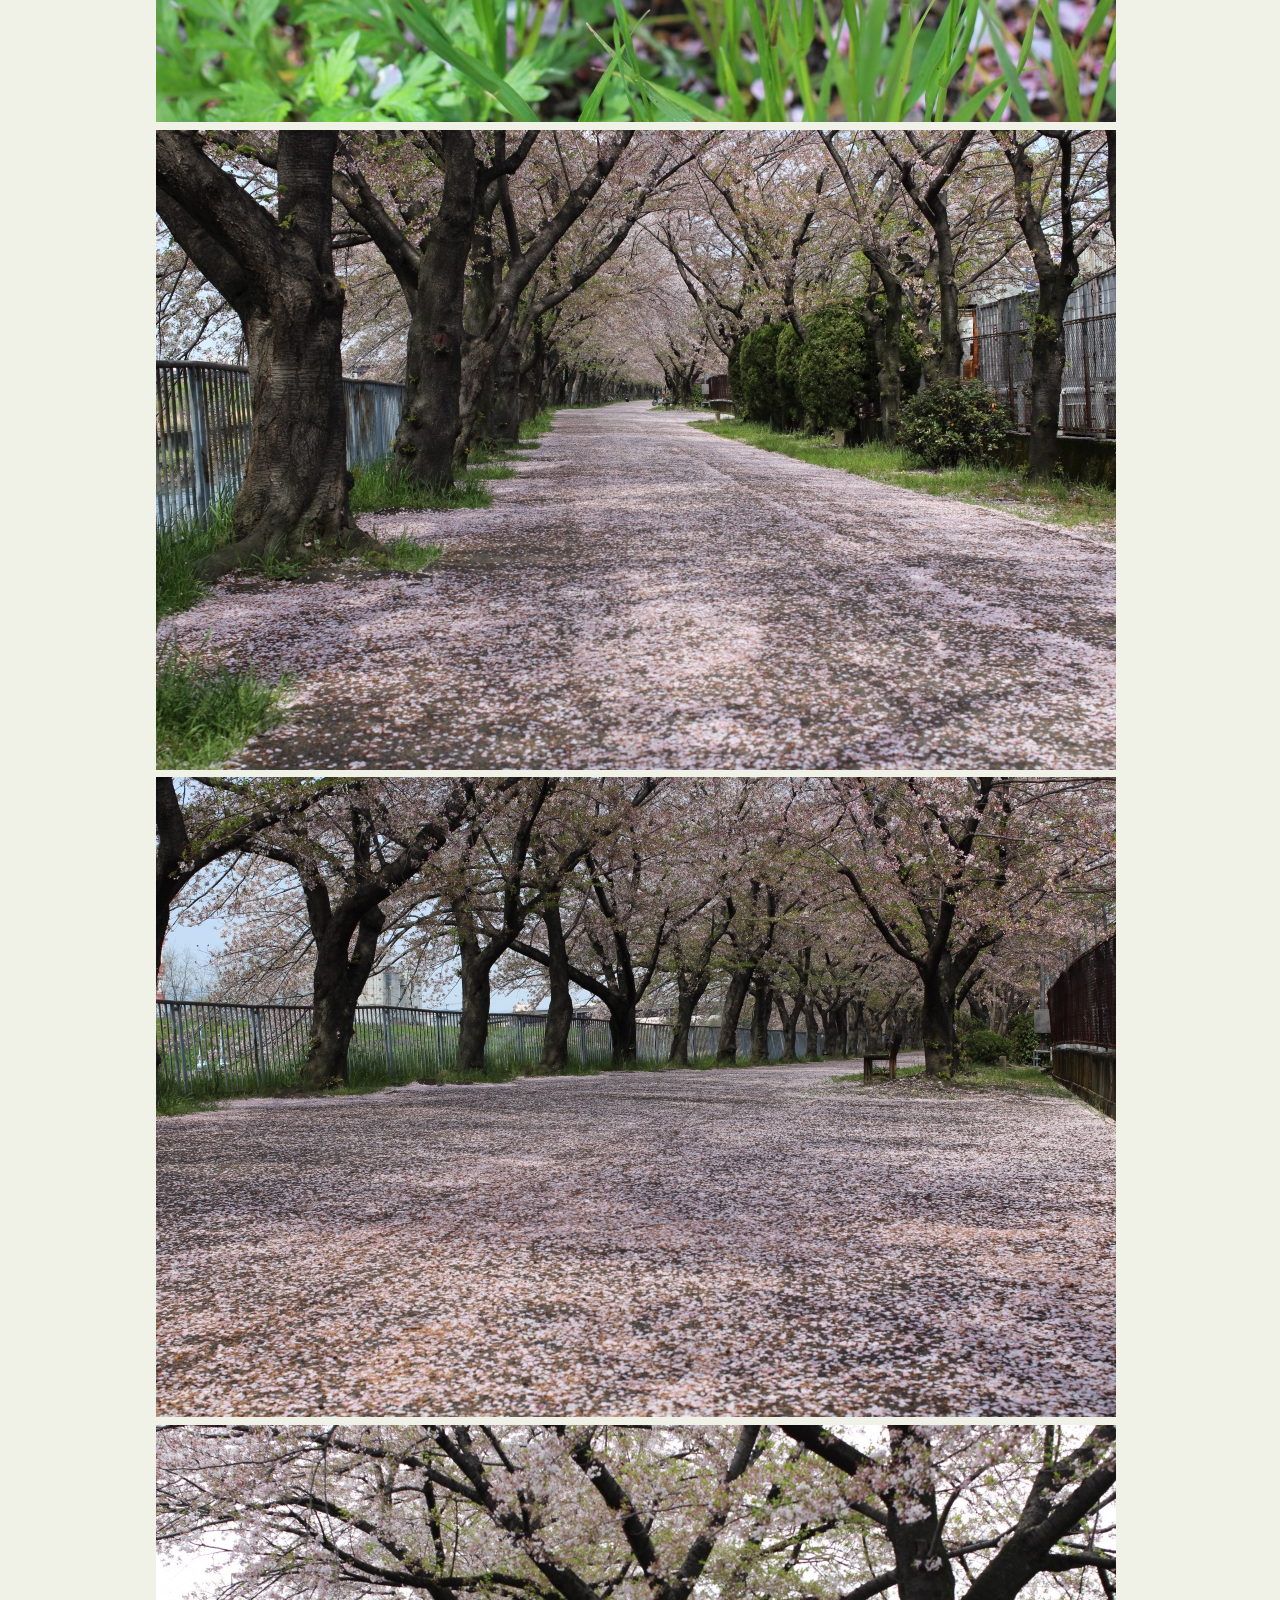
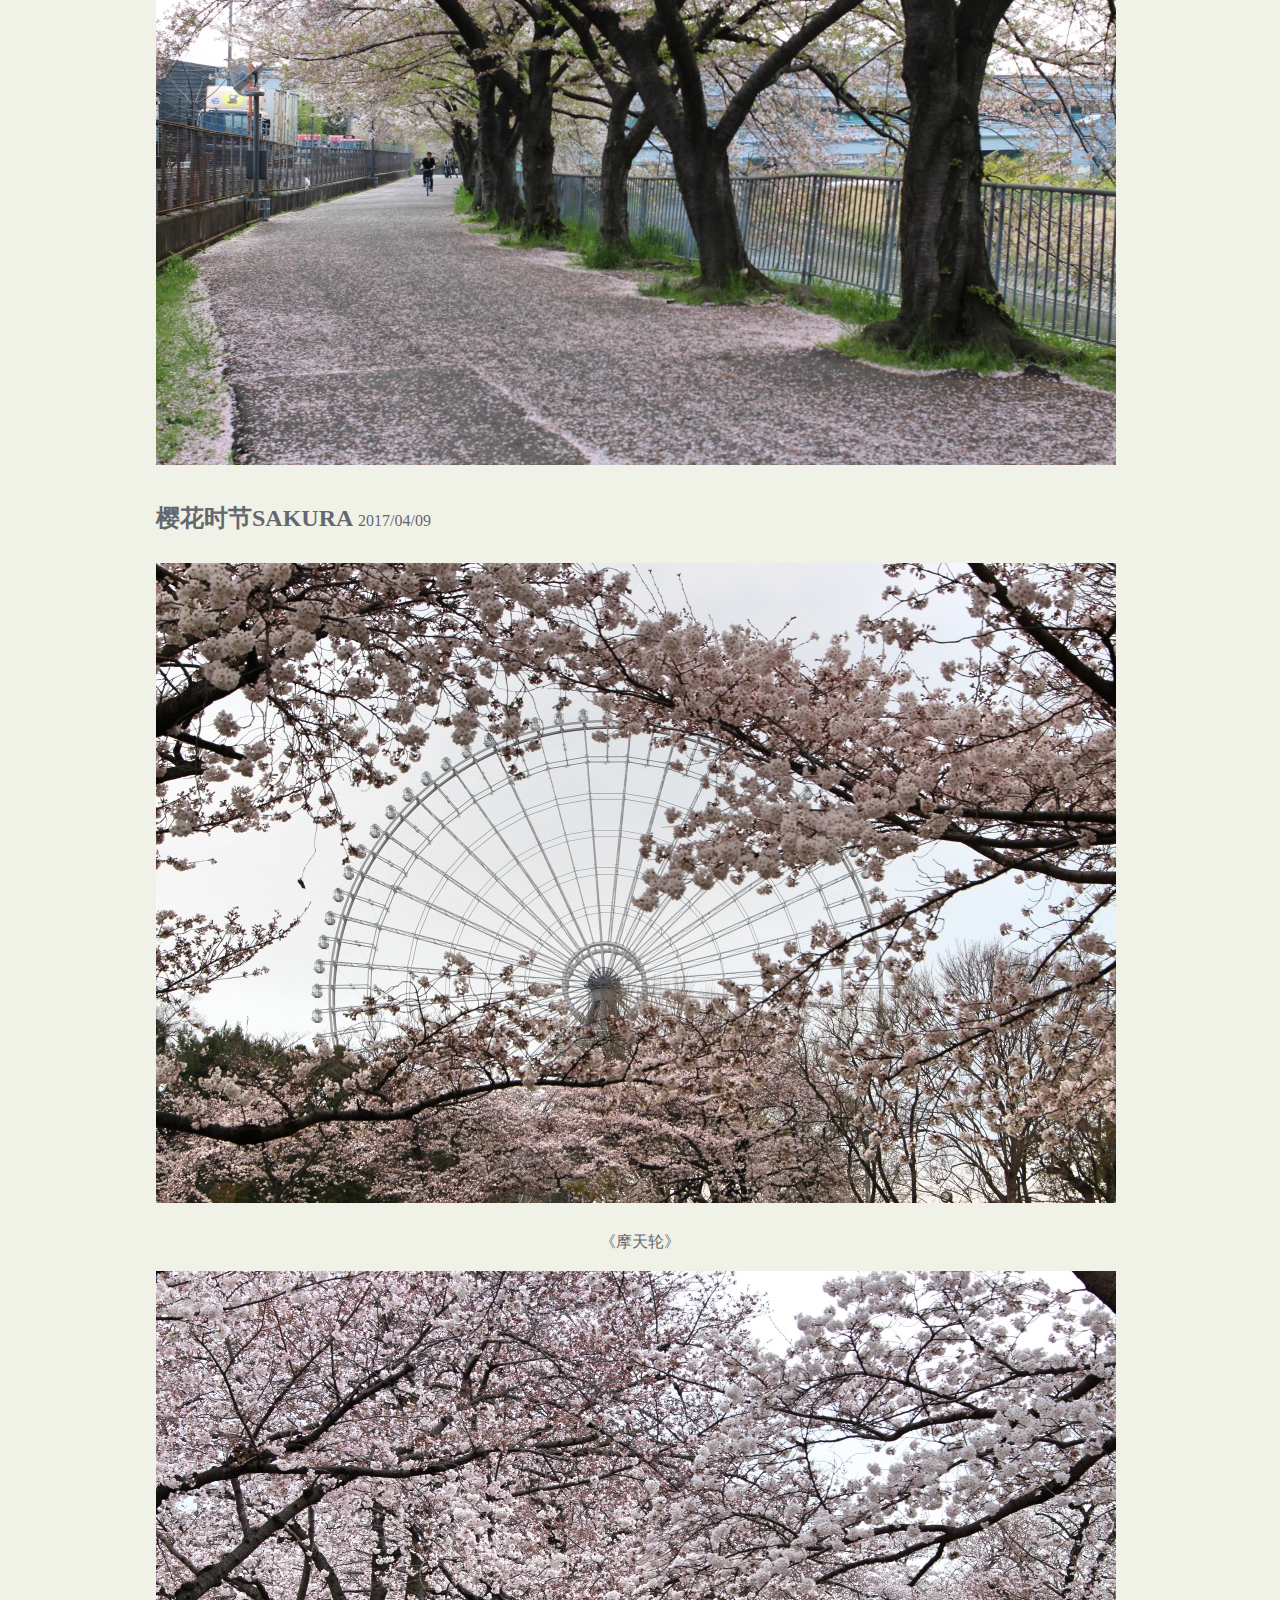
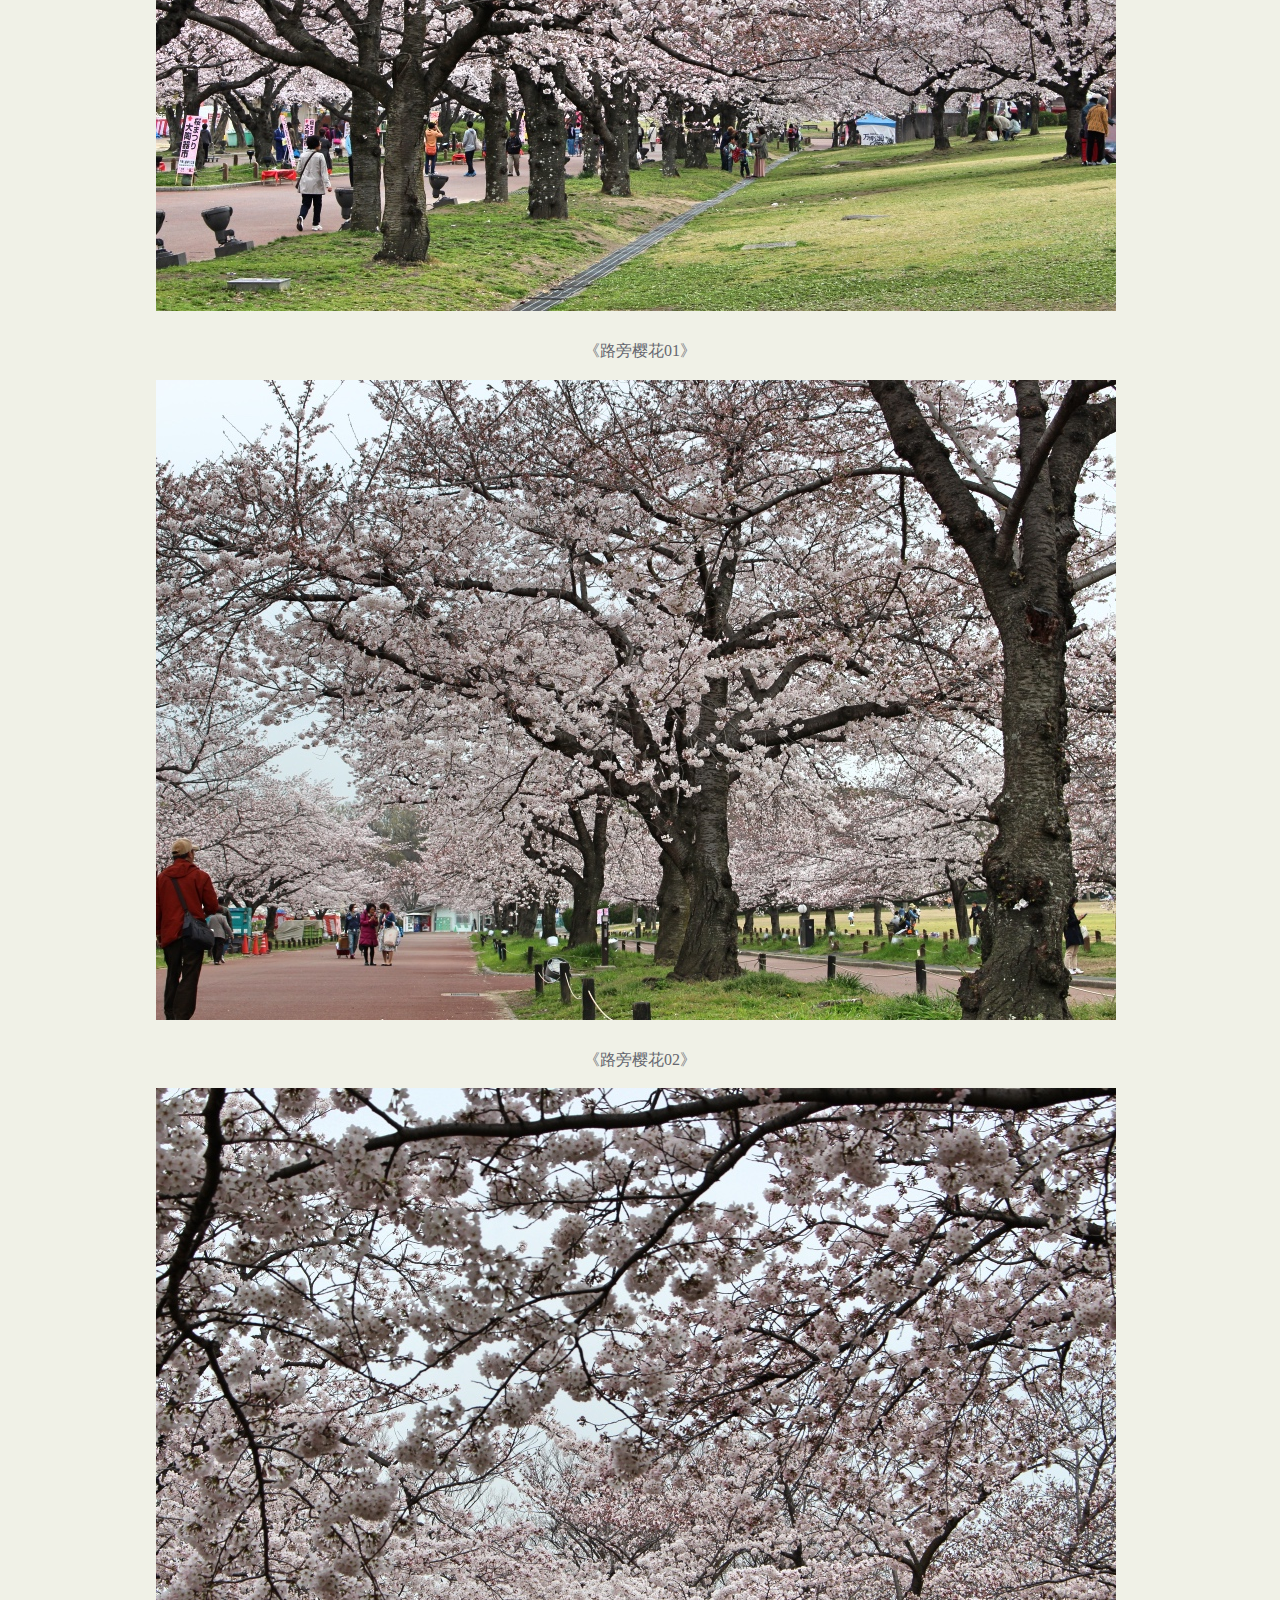
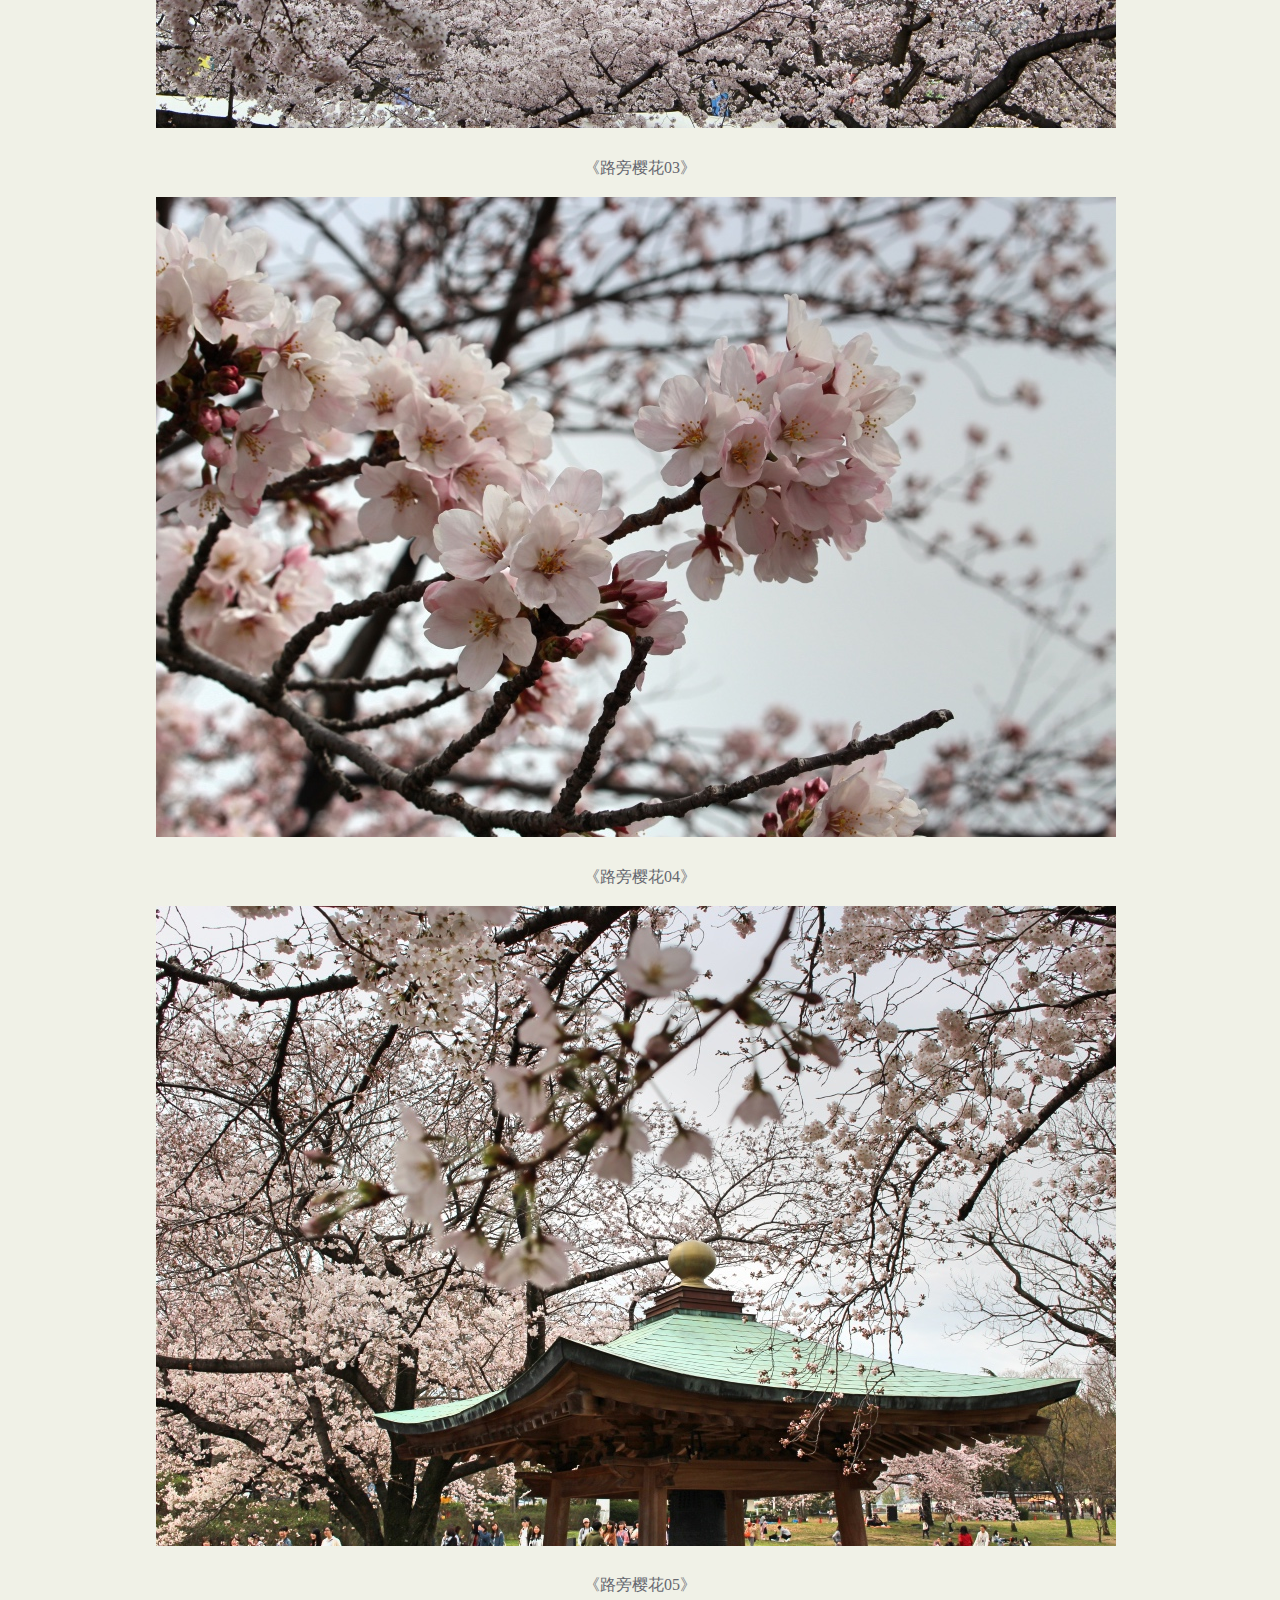
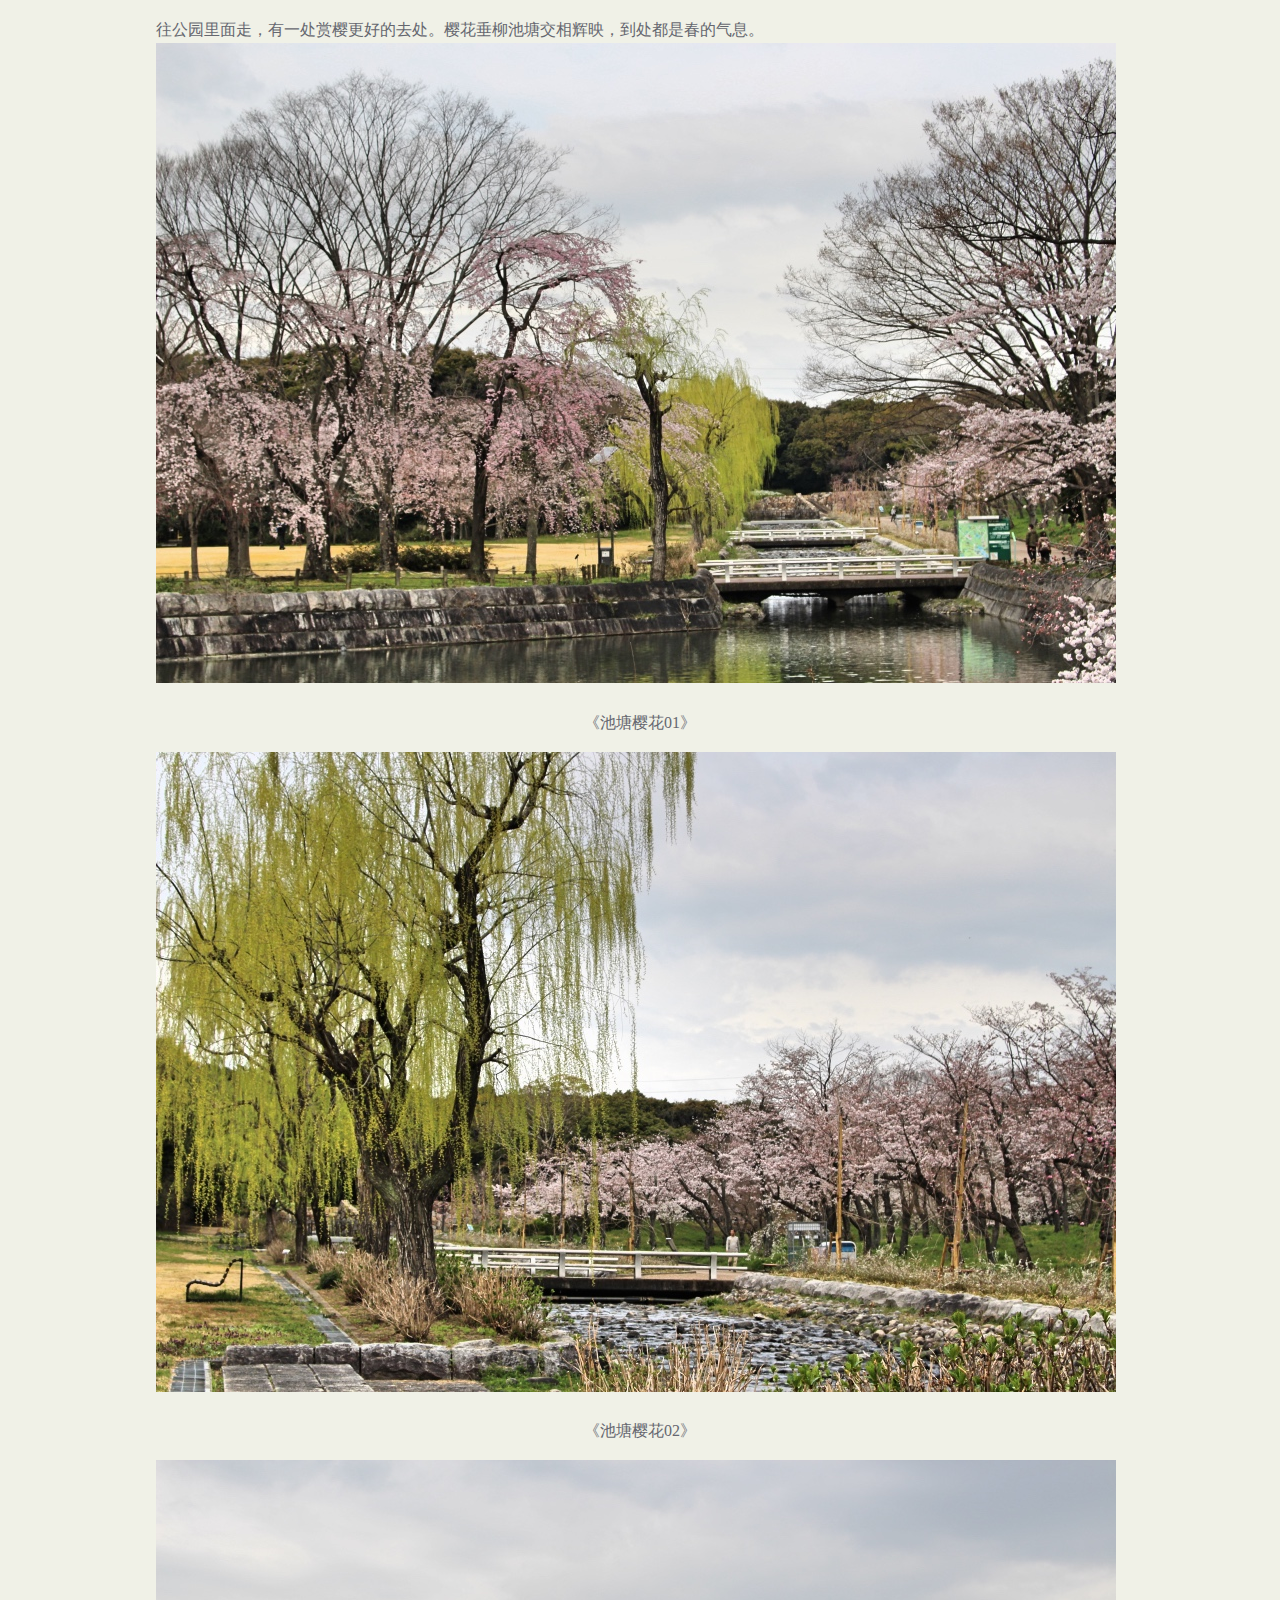
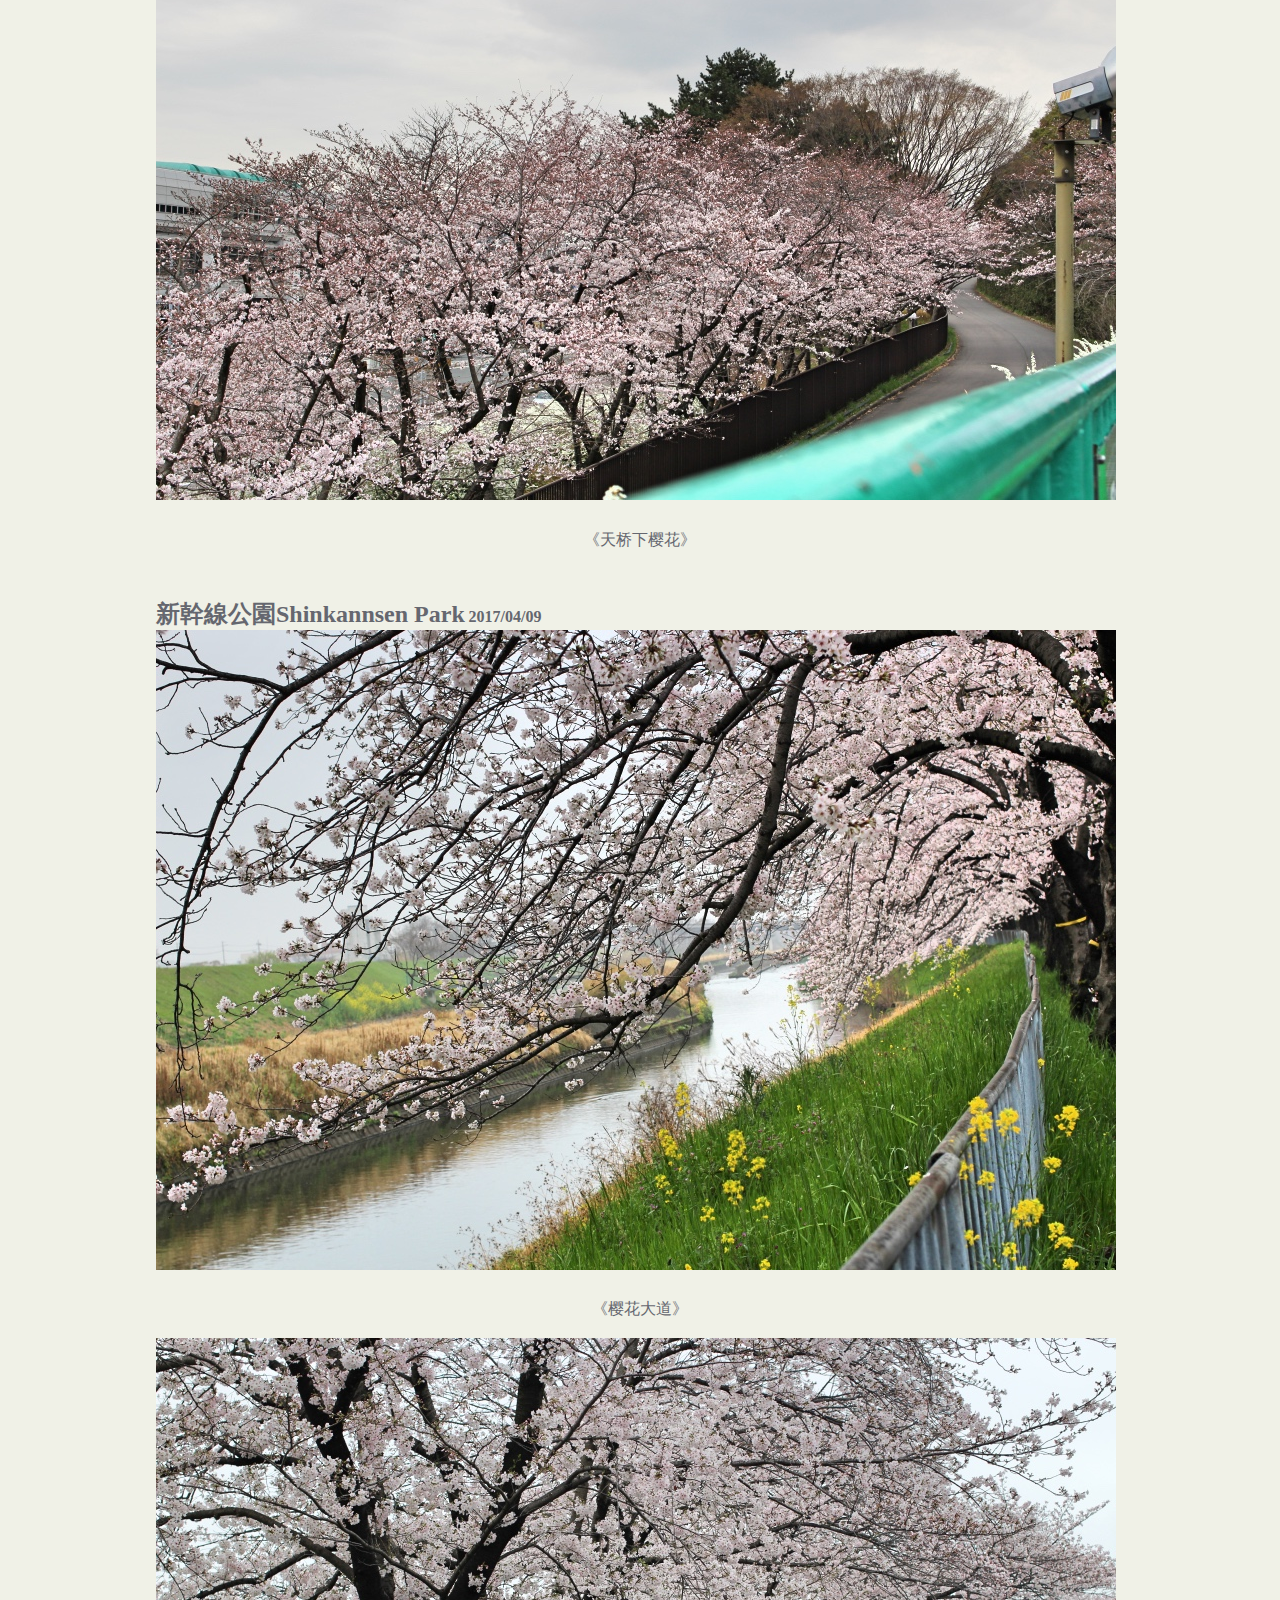
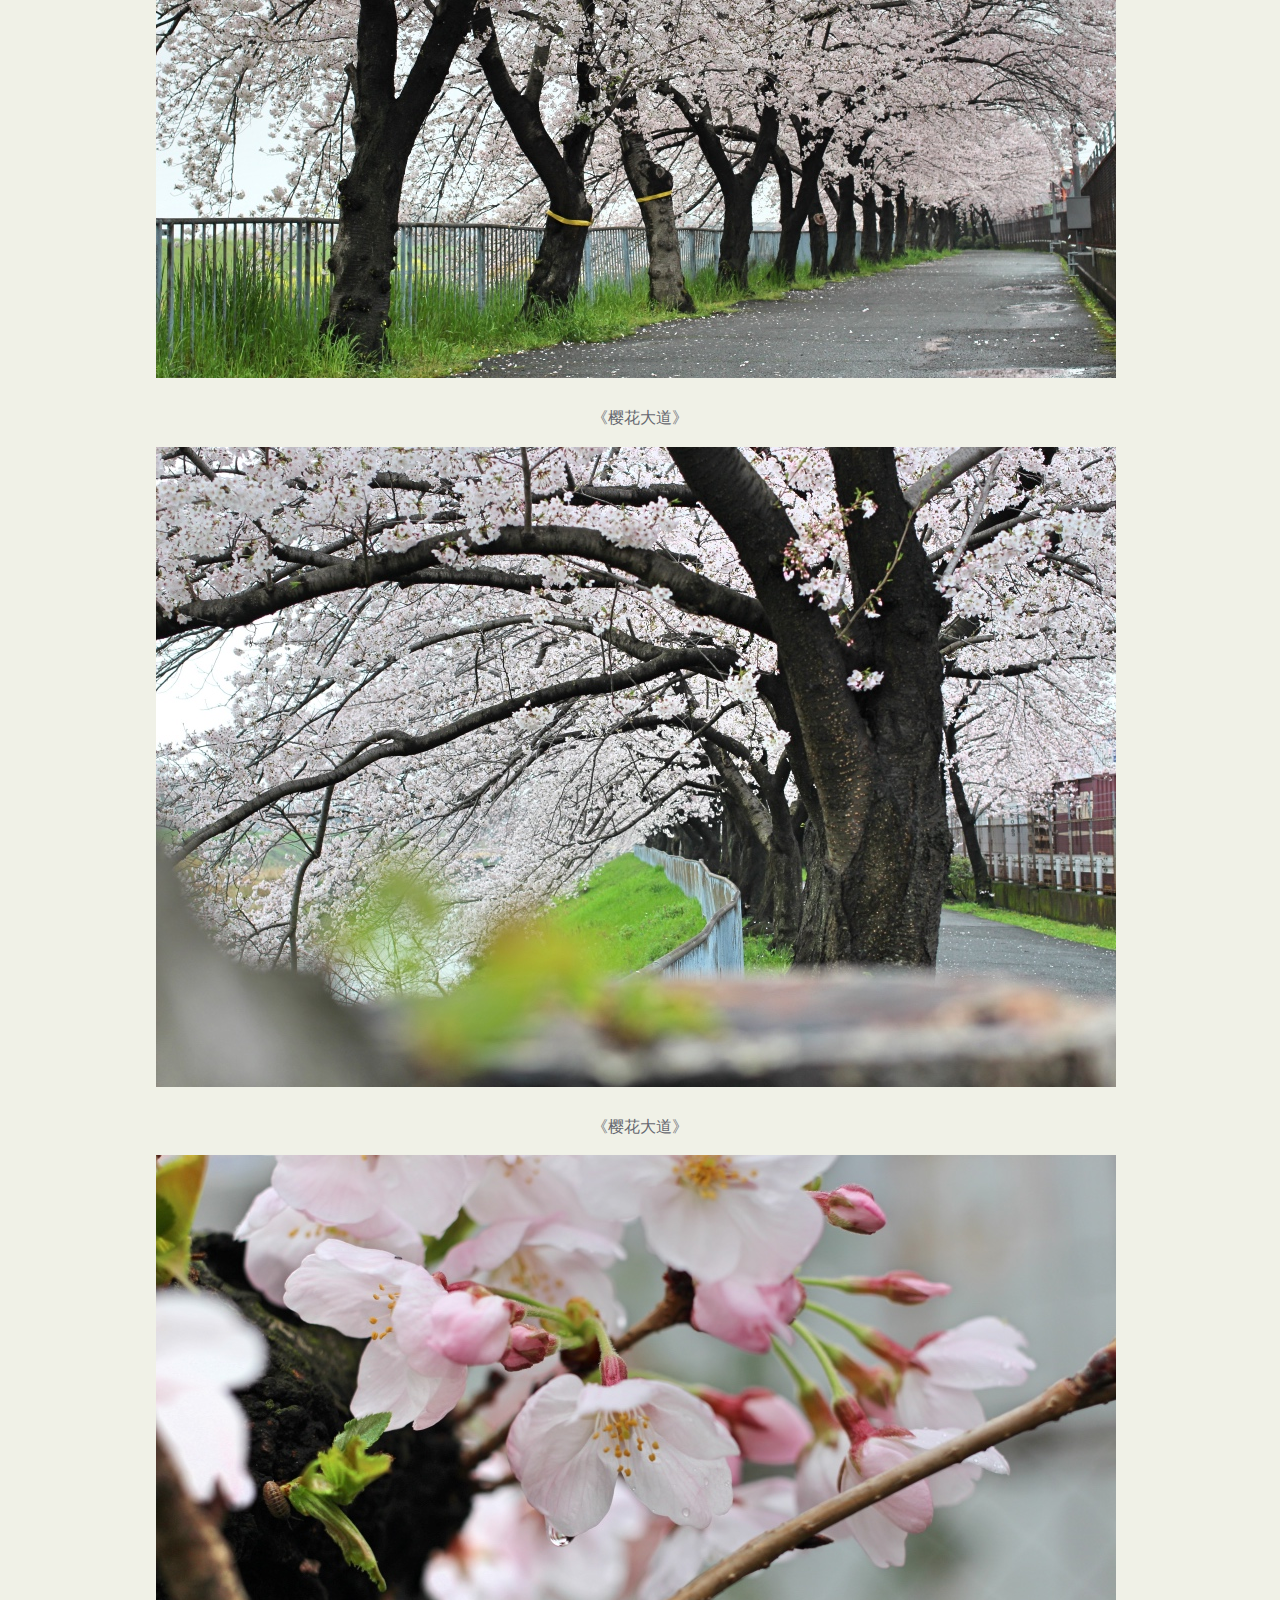
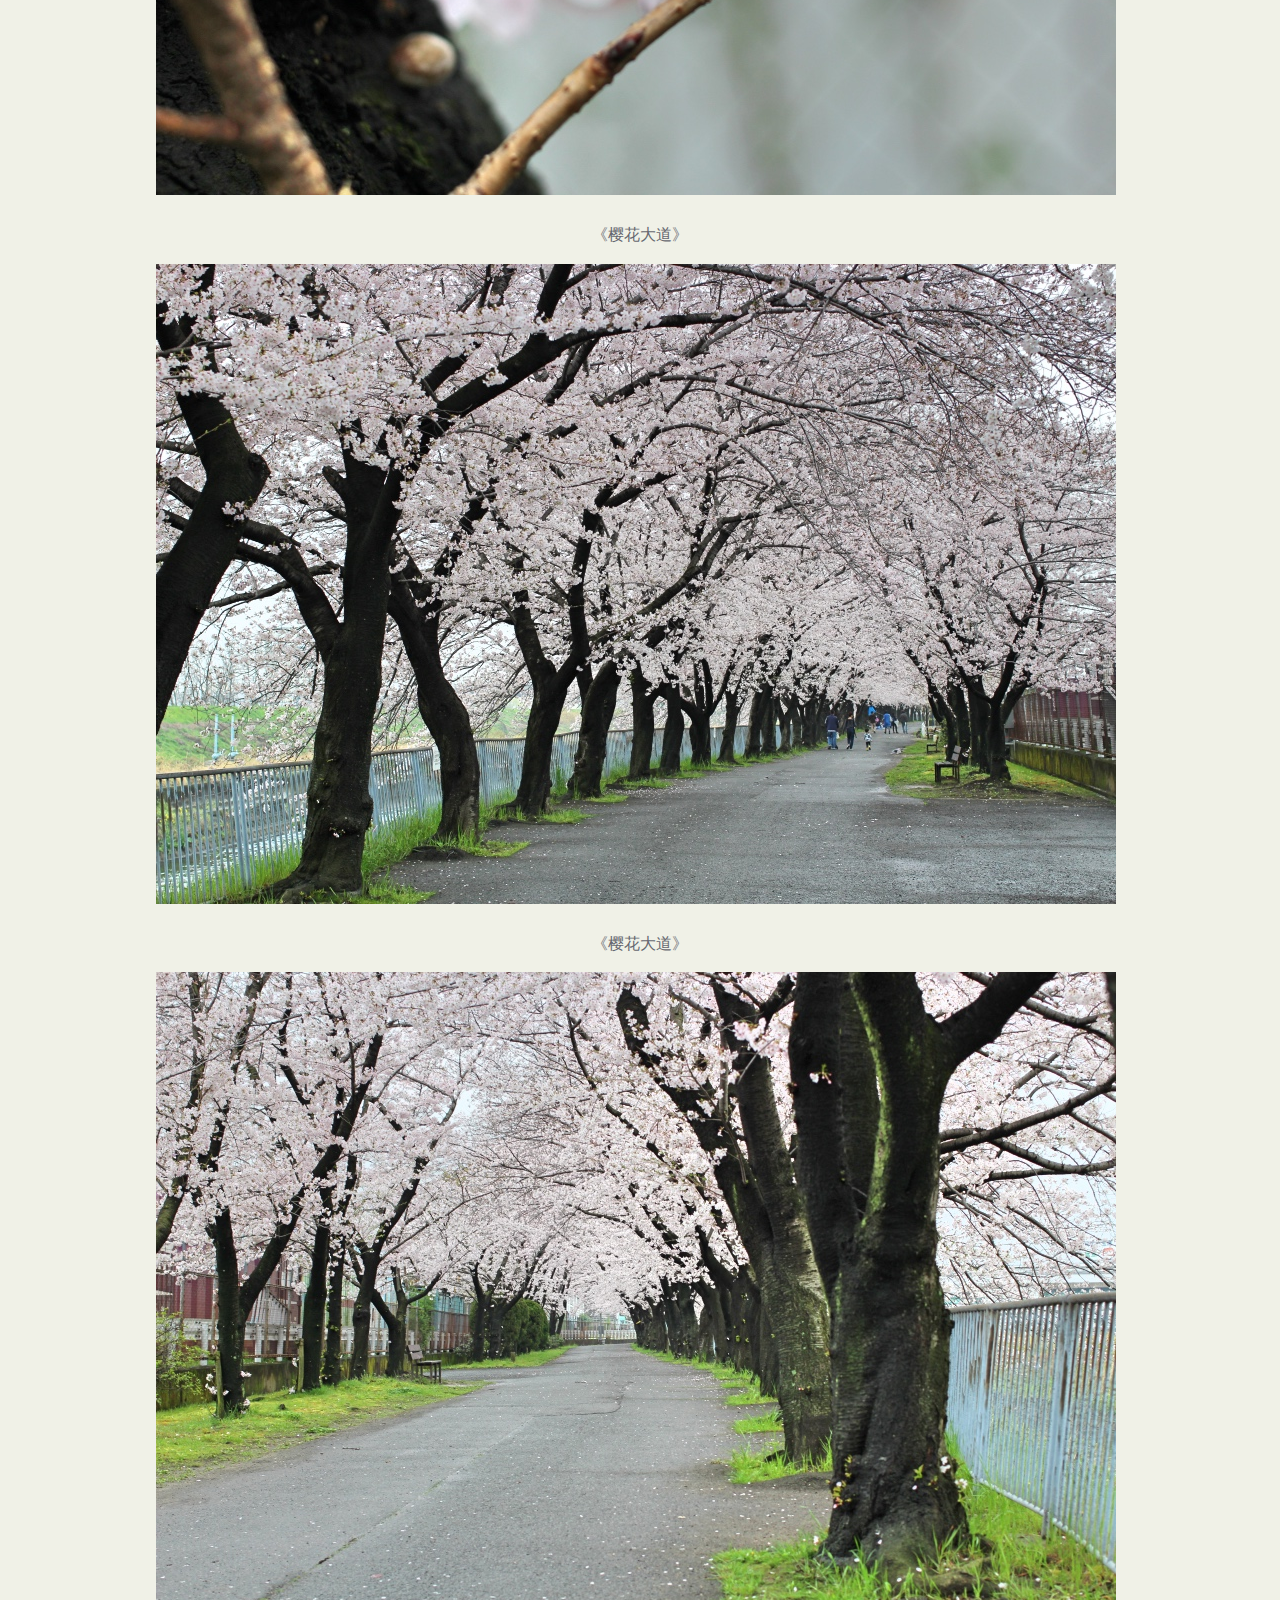
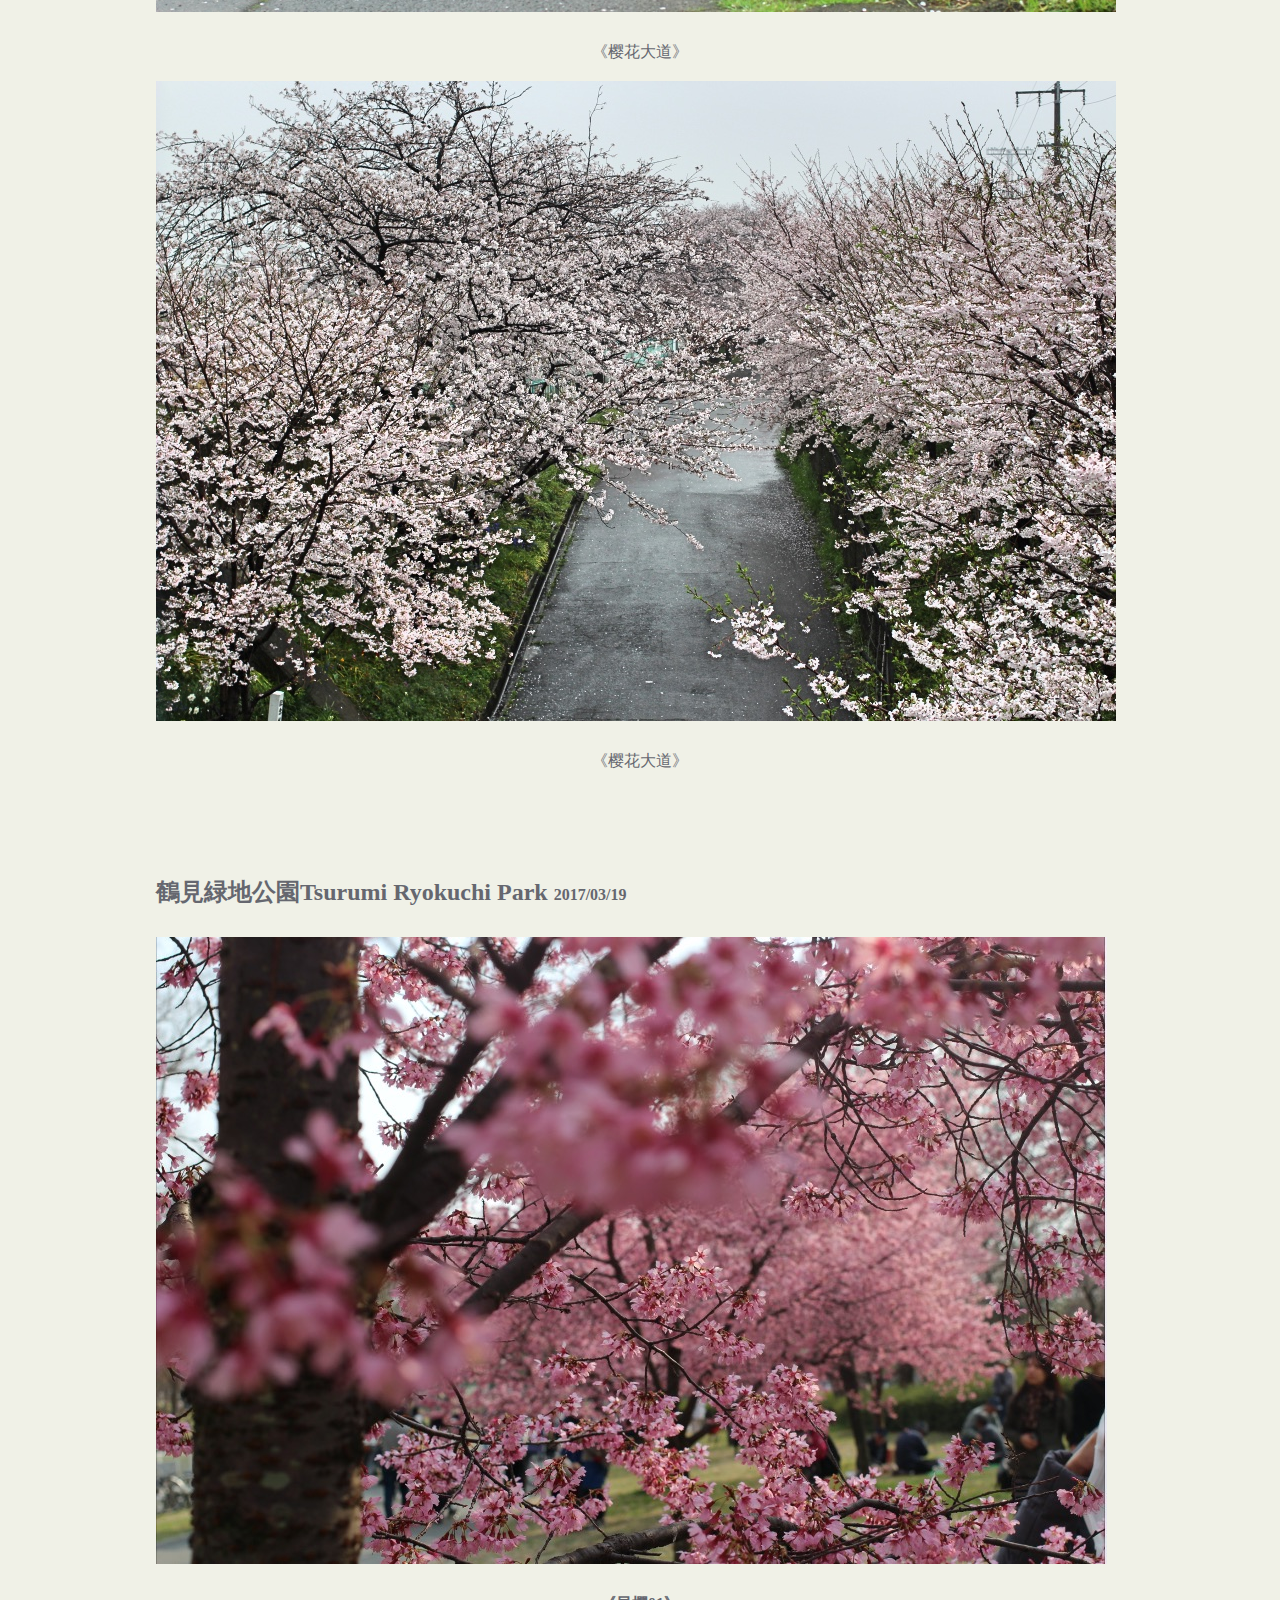
==== commit c513a8fb: "添加落樱，删除文字" ====
--- a/index.html
+++ b/index.html
@@ -60,7 +60,7 @@
 			</div><!-- sidebar -->
 		</aside><!-- aside -->
 			<div id="contentContainer">
-					<span style="font:24px STSongti-SC-Bold; font-weight:bold; font-weight:bold; ">樱花时节SAKURA  </span><span style="font:16px KaiTi; ">2017/04/09</span><span style="font:24px STSongti-SC-Bold; font-weight:bold; font-weight:bold; "><br /></span><span style="font:16px Times-Roman; "><br /></span><span style="font:16px STSongti-SC-Regular; ">三月末四月初，也就是国内清明节左右，正是樱花盛开的时节，这也是花粉症最厉害的时间段。国内樱花很多，武汉大学的樱花算是很有名了。但与国内不同的是，日本的樱花树普遍很大，树干都很高，初步估计树龄在30年左右，时间再长的估计有50年了吧。<br /><br />在大阪赏樱地地方很多，像造币博物馆（樱花品种最多），万博公园等等，但其实在哪都有，只是是不是成片的问题。因为今年天气偏冷，开花时间比往年延迟了一周。最近看新闻说东京比大阪早开了，没想明白，后来问了日本同事，竟然告诉我说大概因为东京人多，气温高，好吧，我也是相信了。。。<br /><br /></span><span style="font:16px STSongti-SC-Regular; ">阴雨天气持续了一周，还是看看还是没有转晴的迹象。上周末樱花还只是初开，这周应该迎来满开。周四难得迎来晴天，想想明天又是大雨天气。所以，就请了上午的假，到附近的景点看了看。去的早，还没开门，但排队的人很多。刚进园，樱花与摩天轮相映，很多游客在此驻足。<br /></span><img class="imageStyle" alt="IMG_0356" src="files/img_0356.jpg" width="960" height="640" /><br /><p style="text-align:center;"><span style="font:16px PingFangSC-Regular; ">《摩天轮》</span><br /></p><p style="text-align:left;"><span style="font:16px STSongti-SC-Regular; ">在公园里面走着，游客越来越多。日本人赏樱跟其他国家不一样，一路上听到最多的就是说要吃点什么呢？在樱花树下喝酒聊天，唱歌。。。而不是拿着相机不停拍照。拿着相机的大多都是外国游客，包括我自己。<br /></span><img class="imageStyle" alt="IMG_0352" src="files/img_0352.jpg" width="960" height="640" /><span style="font:16px STSongti-SC-Regular; "><br /></span></p><p style="text-align:center;"><span style="font:16px STSongti-SC-Regular; ">《路旁樱花01》<br /></span></p><p><img class="imageStyle" alt="IMG_0361" src="files/img_0361.jpg" width="960" height="640" /><span style="font:16px STSongti-SC-Regular; "><br /></span></p><p style="text-align:center;"><span style="font:16px STSongti-SC-Regular; ">《路旁樱花02》<br /></span></p><p><img class="imageStyle" alt="IMG_0366" src="files/img_0366.jpg" width="960" height="640" /><span style="font:16px STSongti-SC-Regular; "><br /></span></p><p style="text-align:center;"><span style="font:16px STSongti-SC-Regular; ">《路旁樱花03》<br /></span></p><p><img class="imageStyle" alt="IMG_0370" src="files/img_0370.jpg" width="960" height="640" /><span style="font:16px STSongti-SC-Regular; "><br /></span></p><p style="text-align:center;"><span style="font:16px STSongti-SC-Regular; ">《路旁樱花04》<br /></span></p><p><img class="imageStyle" alt="IMG_0377" src="files/img_0377.jpg" width="960" height="640" /><span style="font:16px STSongti-SC-Regular; "><br /></span></p><p style="text-align:center;"><span style="font:16px STSongti-SC-Regular; ">《路旁樱花05》<br /></span></p><p style="text-align:left;"><span style="font:16px STSongti-SC-Regular; ">往公园里面走，有一处赏樱更好的去处。樱花垂柳池塘交相辉映，到处都是春的气息。<br /></span><img class="imageStyle" alt="IMG_0388" src="files/img_0388.jpg" width="960" height="640" /><span style="font:16px STSongti-SC-Regular; "><br /></span></p><p style="text-align:center;"><span style="font:16px STSongti-SC-Regular; ">《池塘樱花01》<br /></span></p><p><img class="imageStyle" alt="IMG_0395" src="files/img_0395.jpg" width="960" height="640" /><span style="font:16px STSongti-SC-Regular; "><br /></span></p><p style="text-align:center;"><span style="font:16px STSongti-SC-Regular; ">《池塘樱花02》<br /></span></p><p style="text-align:left;"><span style="font:16px STSongti-SC-Regular; ">时间关系，只有半天的时间，看看该回去了，路过天桥，天桥下的樱花也很是漂亮，忍不住又拍了一张。<br /></span><img class="imageStyle" alt="IMG_0424" src="files/img_0424.jpg" width="960" height="640" /><span style="font:16px STSongti-SC-Regular; "><br /></span></p><p style="text-align:center;"><span style="font:16px STSongti-SC-Regular; ">《天桥下樱花》<br /><br /></span></p><p style="text-align:left;"><span style="font:24px STSongti-SC-Bold; font-weight:bold; font-weight:bold; ">新幹線公園Shinkannsen Park</span><span style="font:15px STSongti-SC-Black; font-weight:bold; font-weight:bold; "> </span><span style="font:16px STSongti-SC-Black; font-weight:bold; font-weight:bold; ">2017/04/09</span><span style="font:16px STSongti-SC-Regular; "><br />日本面积小，虽天气变化莫测，但还是能精准预测。据预测还有三个小时，不趁着下雨前去逛一圈，否则只能看地面上的花瓣了。出发！！！<br /></span><img class="imageStyle" alt="IMG_0426" src="files/img_0426.jpg" width="960" height="640" /><span style="font:16px STSongti-SC-Regular; "><br /></span></p><p style="text-align:center;"><span style="font:16px STSongti-SC-Regular; ">《樱花大道》<br /></span></p><p><img class="imageStyle" alt="IMG_0431" src="files/img_0431.jpg" width="960" height="640" /><span style="font:16px STSongti-SC-Regular; "><br /></span></p><p style="text-align:center;"><span style="font:16px STSongti-SC-Regular; ">《樱花大道》<br /></span></p><p><img class="imageStyle" alt="IMG_0441" src="files/img_0441.jpg" width="960" height="640" /><br /></p><p style="text-align:center;"><span style="font:16px PingFangSC-Regular; ">《樱花大道》<br /></span></p><p><img class="imageStyle" alt="IMG_0456" src="files/img_0456.jpg" width="960" height="640" /><span style="font:16px PingFangSC-Regular; "><br /></span></p><p style="text-align:center;"><span style="font:16px PingFangSC-Regular; ">《樱花大道》<br /></span></p><p><img class="imageStyle" alt="IMG_0463" src="files/img_0463.jpg" width="960" height="640" /><span style="font:16px PingFangSC-Regular; "><br /></span></p><p style="text-align:center;"><span style="font:16px PingFangSC-Regular; ">《樱花大道》<br /></span></p><p><img class="imageStyle" alt="IMG_0467" src="files/img_0467.jpg" width="960" height="640" /><span style="font:16px PingFangSC-Regular; "><br /></span></p><p style="text-align:center;"><span style="font:16px PingFangSC-Regular; ">《樱花大道》<br /></span></p><p><img class="imageStyle" alt="IMG_0487" src="files/img_0487.jpg" width="960" height="640" /><span style="font:16px PingFangSC-Regular; "><br /></span></p><p style="text-align:center;"><span style="font:16px PingFangSC-Regular; ">《樱花大道》<br /><br /></span><span style="font:16px STSongti-SC-Regular; "><br /></span><span style="font:16px STSongti-SC-Regular; "><br /></span></p><p style="text-align:left;"><span style="font:24px STSongti-SC-Bold; font-weight:bold; font-weight:bold; ">鶴見緑地公園</span><span style="font:24px Times-Bold; font-weight:bold; font-weight:bold; ">Tsurumi Ryokuchi Park </span><span style="font:16px Times-Bold; font-weight:bold; font-weight:bold; ">2017/03/19</span><span style="font:24px Times-Bold; font-weight:bold; font-weight:bold; "><br /></span><span style="font:16px Times-Roman; "><br /></span><span style="font:16px STSongti-SC-Regular; ">又是一个晴天，想想怎么着也不该浪费了。去了车站附近的拉面店，点了份自己爱吃浓骨汤套餐，果然还是这家味道最好。吃完饭已经到了下午一点，摸摸鼓鼓的肚子，还是决定出去逛逛。</span><span style="font:16px Times-Roman; "><br /><br /></span><span style="font:16px STSongti-SC-Regular; ">去哪儿呢？估计刚刚吃饱的关系，脑子一遍空白。拿出手机Google地图找了找，发现附近就有个不错的去处，车程一个小时。<br />回去取了相机，出发！<br /><br />下了电车，徒步五分钟就到了。以为今年天气偏冷，樱花比往年开的晚了一周，但公园门口的早樱已经满开了，忽然觉得来的正是时候。</span><span style="font:16px Times-Roman; "><br /></span><img class="imageStyle" alt="Pasted Graphic 1" src="files/pasted-graphic-1.jpg" width="951" height="627" /><br /></p><p style="text-align:center;"><span style="font:16px STSongti-SC-Bold; font-weight:bold; font-weight:bold; ">《早樱01》</span><span style="font:16px Times-Bold; font-weight:bold; font-weight:bold; "><br /><br /></span></p><p><img class="imageStyle" alt="Pasted Graphic 2" src="files/pasted-graphic-2.jpg" width="945" height="628" /><span style="font:16px Times-Bold; font-weight:bold; font-weight:bold; "><br /></span></p><p style="text-align:center;"><span style="font:16px STSongti-SC-Bold; font-weight:bold; font-weight:bold; ">《早樱02》</span><span style="font:16px Times-Bold; font-weight:bold; font-weight:bold; "><br /></span></p><p style="text-align:left;"><span style="font:16px STSongti-SC-Bold; font-weight:bold; font-weight:bold; ">沿着石砖路，绕过公园池塘，来到了公园中心。这里建有各个国家风格的庭院，还是中国古庭院有吸引力，但很可惜，因为年久失修，游客已经不给进入参观了，只好在边上逛了几圈。</span><span style="font:16px Times-Bold; font-weight:bold; font-weight:bold; "><br /></span><img class="imageStyle" alt="TsurumiRyokuchiPark03" src="files/Photos of Chinese Arts" width="948" height="630" /><br /></p><p style="text-align:center;"><span style="font:16px STSongti-SC-Bold; font-weight:bold; font-weight:bold; ">《中国古庭院》<br /></span></p><p style="text-align:left;"><br /><span style="font:16px STSongti-SC-Regular; ">韩国的庭院建在一个小山腰上，虽没去过韩国，但还是让我想起了在《大长今》中看到的韩式古建筑。</span><br /><img class="imageStyle" alt="Pasted Graphic 3" src="files/pasted-graphic-3.jpg" width="941" height="624" /><br /></p><p style="text-align:center;"><span style="font:16px STSongti-SC-Bold; font-weight:bold; font-weight:bold; ">《韩式古庭院》</span><br /><br /></p><p style="text-align:left;"><span style="font:16px STSongti-SC-Regular; ">荷兰风车</span><span style="font:16px PingFangSC-Regular; ">前，是一个大片油菜花，因为也是在山上，梯田一样一层接着一层，很是壮观。可不知道是哪里的宠物店搞的活动还是给宠物狗办的相亲会，狗狗们排成排，显然成为了主角，而且宠物狗的聚会比风景更吸引人。</span><br /><img class="imageStyle" alt="Pasted Graphic 4" src="files/pasted-graphic-4.jpg" width="943" height="626" /><br /></p><p style="text-align:center;"><span style="font:16px STSongti-SC-Bold; font-weight:bold; font-weight:bold; ">《狗狗聚会》<br /></span><span style="font:16px Times-Bold; font-weight:bold; font-weight:bold; "><br /></span></p><p style="text-align:left;"><span style="font:16px STSongti-SC-Bold; font-weight:bold; font-weight:bold; ">我也很习惯喜爱宠物狗，可实在围观的人太过，挤不进去，只好作罢。在油菜花田的下坡，有很多开着小黄花的树木，很想紫金花，花瓣很小，但异常漂亮。</span><img class="imageStyle" alt="Pasted Graphic 5" src="files/pasted-graphic-5.jpg" width="945" height="628" /><br /></p><p style="text-align:center;"><span style="font:15px PingFangSC-Semibold; font-weight:bold; font-weight:bold; ">《小黄花》<br /></span><span style="font-size:15px; font-weight:bold; "><br /></span></p><p style="text-align:left;"><span style="font:16px STSongti-SC-Bold; font-weight:bold; font-weight:bold; ">时间很快，如果不是肚子饿了，我都不知道已经到了下午5点，同时公园广播里面说6点准时闭园，就加快脚步往出口走。绕过中心湖的另一面，可以更近距离的接近水面，里面尽是各种野鸭与白鹭等。奇怪的是，它们一点都不怕人，任由游客拍照。看着它们游的那么开心，果然是春江水暖了。。。</span><img class="imageStyle" alt="Pasted Graphic 6" src="files/pasted-graphic-6.jpg" width="945" height="627" /><span style="font:16px Times-Roman; "><br /></span></p><p style="text-align:center;"><span style="font:16px STSongti-SC-Bold; font-weight:bold; font-weight:bold; ">《中心湖》</span><br /></p><p style="text-align:left;"><span style="font:24px Times-Bold; font-weight:bold; font-weight:bold; "><br /></span><span style="font:24px STSongti-SC-Bold; font-weight:bold; font-weight:bold; ">大阪城天守阁</span><span style="font:24px Times-Bold; font-weight:bold; font-weight:bold; ">Osaka Castle </span><span style="font:16px Times-Roman; "> </span><span style="font:16px Times-Bold; font-weight:bold; font-weight:bold; ">2017/03/05</span><span style="font:24px Times-Bold; font-weight:bold; font-weight:bold; "><br /></span><span style="font:16px STSongti-SC-Regular; ">天守阁历史上很有名，之前被烧毁过，今天能看到的是后来重建的。我来过这边几次，记得第一次来到日本，去的第一个景点就是这儿</span><span style="font:16px Times-Roman; ">,</span><span style="font:16px STSongti-SC-Regular; ">但建筑带给我的震撼直到现在也没有消退。可以爬上城楼，但排队的人太多，只好作罢。就绕着外城转了一圈。</span><img class="imageStyle" alt="Pasted Graphic 7" src="files/pasted-graphic-7.jpg" width="913" height="603" /><br /></p><p style="text-align:center;"><span style="font:15px PingFangSC-Semibold; font-weight:bold; font-weight:bold; ">《天守阁》<br /></span></p><p style="text-align:left;"><span style="font:16px STSongti-SC-Bold; font-weight:bold; font-weight:bold; ">在城的背面，有一片很大的梅林，这个时节点正是梅花</span><span style="font:15px PingFangSC-Semibold; font-weight:bold; font-weight:bold; ">盛</span><span style="font:16px STSongti-SC-Bold; font-weight:bold; font-weight:bold; ">开，游客络绎不绝，多的都开始交通阻塞了。</span><span style="font-size:15px; font-weight:bold; "><br /></span><img class="imageStyle" alt="Pasted Graphic 8" src="files/pasted-graphic-8.jpg" width="800" height="531" /><span style="font-size:15px; font-weight:bold; "><br /></span></p><p style="text-align:center;"><span style="font:16px STSongti-SC-Bold; font-weight:bold; font-weight:bold; ">《在梅林》</span><span style="font-size:15px; font-weight:bold; "><br /></span><img class="imageStyle" alt="Pasted Graphic 9" src="files/pasted-graphic-9.jpg" width="908" height="601" /><span style="font-size:15px; font-weight:bold; "><br /></span><span style="font:16px STSongti-SC-Bold; font-weight:bold; font-weight:bold; ">《梅花》</span><span style="font-size:15px; font-weight:bold; "><br /></span><span style="font-size:15px; font-weight:bold; "><br /></span></p>
+					<span style="font:24px STSongti-SC-Bold; font-weight:bold; font-weight:bold; ">落樱缤纷  </span><span style="font:16px KaiTi; ">2017/04/15</span><span style="font:24px STSongti-SC-Bold; font-weight:bold; font-weight:bold; "><br /></span><img class="imageStyle" alt="IMG_0495" src="files/img_0495.jpg" width="960" height="640" /><br /><img class="imageStyle" alt="IMG_0498" src="files/img_0498.jpg" width="960" height="640" /><span style="font:24px STSongti-SC-Bold; font-weight:bold; font-weight:bold; "><br /></span><img class="imageStyle" alt="IMG_0500" src="files/img_0500.jpg" width="960" height="640" /><span style="font:24px STSongti-SC-Bold; font-weight:bold; font-weight:bold; "><br /></span><img class="imageStyle" alt="IMG_0503" src="files/img_0503.jpg" width="960" height="640" /><span style="font:24px STSongti-SC-Bold; font-weight:bold; font-weight:bold; "><br /></span><img class="imageStyle" alt="IMG_0516" src="files/img_0516.jpg" width="960" height="640" /><span style="font:24px STSongti-SC-Bold; font-weight:bold; font-weight:bold; "><br /></span><span style="font:24px STSongti-SC-Bold; font-weight:bold; font-weight:bold; "><br />樱花时节SAKURA  </span><span style="font:16px KaiTi; ">2017/04/09</span><span style="font:24px STSongti-SC-Bold; font-weight:bold; font-weight:bold; "><br /></span><span style="font:16px STSongti-SC-Regular; "><br /></span><img class="imageStyle" alt="IMG_0356" src="files/img_0356.jpg" width="960" height="640" /><br /><p style="text-align:center;"><span style="font:16px PingFangSC-Regular; ">《摩天轮》</span><br /></p><p><img class="imageStyle" alt="IMG_0352" src="files/img_0352.jpg" width="960" height="640" /><span style="font:16px STSongti-SC-Regular; "><br /></span></p><p style="text-align:center;"><span style="font:16px STSongti-SC-Regular; ">《路旁樱花01》<br /></span></p><p><img class="imageStyle" alt="IMG_0361" src="files/img_0361.jpg" width="960" height="640" /><span style="font:16px STSongti-SC-Regular; "><br /></span></p><p style="text-align:center;"><span style="font:16px STSongti-SC-Regular; ">《路旁樱花02》<br /></span></p><p><img class="imageStyle" alt="IMG_0366" src="files/img_0366.jpg" width="960" height="640" /><span style="font:16px STSongti-SC-Regular; "><br /></span></p><p style="text-align:center;"><span style="font:16px STSongti-SC-Regular; ">《路旁樱花03》<br /></span></p><p><img class="imageStyle" alt="IMG_0370" src="files/img_0370.jpg" width="960" height="640" /><span style="font:16px STSongti-SC-Regular; "><br /></span></p><p style="text-align:center;"><span style="font:16px STSongti-SC-Regular; ">《路旁樱花04》<br /></span></p><p><img class="imageStyle" alt="IMG_0377" src="files/img_0377.jpg" width="960" height="640" /><span style="font:16px STSongti-SC-Regular; "><br /></span></p><p style="text-align:center;"><span style="font:16px STSongti-SC-Regular; ">《路旁樱花05》<br /></span></p><p style="text-align:left;"><span style="font:16px STSongti-SC-Regular; ">往公园里面走，有一处赏樱更好的去处。樱花垂柳池塘交相辉映，到处都是春的气息。<br /></span><img class="imageStyle" alt="IMG_0388" src="files/img_0388.jpg" width="960" height="640" /><span style="font:16px STSongti-SC-Regular; "><br /></span></p><p style="text-align:center;"><span style="font:16px STSongti-SC-Regular; ">《池塘樱花01》<br /></span></p><p><img class="imageStyle" alt="IMG_0395" src="files/img_0395.jpg" width="960" height="640" /><span style="font:16px STSongti-SC-Regular; "><br /></span></p><p style="text-align:center;"><span style="font:16px STSongti-SC-Regular; ">《池塘樱花02》<br /></span></p><p><img class="imageStyle" alt="IMG_0424" src="files/img_0424.jpg" width="960" height="640" /><span style="font:16px STSongti-SC-Regular; "><br /></span></p><p style="text-align:center;"><span style="font:16px STSongti-SC-Regular; ">《天桥下樱花》<br /><br /></span></p><p style="text-align:left;"><span style="font:24px STSongti-SC-Bold; font-weight:bold; font-weight:bold; ">新幹線公園Shinkannsen Park</span><span style="font:15px STSongti-SC-Black; font-weight:bold; font-weight:bold; "> </span><span style="font:16px STSongti-SC-Black; font-weight:bold; font-weight:bold; ">2017/04/09</span><span style="font:16px STSongti-SC-Regular; "><br /></span><img class="imageStyle" alt="IMG_0426" src="files/img_0426.jpg" width="960" height="640" /><span style="font:16px STSongti-SC-Regular; "><br /></span></p><p style="text-align:center;"><span style="font:16px STSongti-SC-Regular; ">《樱花大道》<br /></span></p><p><img class="imageStyle" alt="IMG_0431" src="files/img_0431.jpg" width="960" height="640" /><span style="font:16px STSongti-SC-Regular; "><br /></span></p><p style="text-align:center;"><span style="font:16px STSongti-SC-Regular; ">《樱花大道》<br /></span></p><p><img class="imageStyle" alt="IMG_0441" src="files/img_0441.jpg" width="960" height="640" /><br /></p><p style="text-align:center;"><span style="font:16px PingFangSC-Regular; ">《樱花大道》<br /></span></p><p><img class="imageStyle" alt="IMG_0456" src="files/img_0456.jpg" width="960" height="640" /><span style="font:16px PingFangSC-Regular; "><br /></span></p><p style="text-align:center;"><span style="font:16px PingFangSC-Regular; ">《樱花大道》<br /></span></p><p><img class="imageStyle" alt="IMG_0463" src="files/img_0463.jpg" width="960" height="640" /><span style="font:16px PingFangSC-Regular; "><br /></span></p><p style="text-align:center;"><span style="font:16px PingFangSC-Regular; ">《樱花大道》<br /></span></p><p><img class="imageStyle" alt="IMG_0467" src="files/img_0467.jpg" width="960" height="640" /><span style="font:16px PingFangSC-Regular; "><br /></span></p><p style="text-align:center;"><span style="font:16px PingFangSC-Regular; ">《樱花大道》<br /></span></p><p><img class="imageStyle" alt="IMG_0487" src="files/img_0487.jpg" width="960" height="640" /><span style="font:16px PingFangSC-Regular; "><br /></span></p><p style="text-align:center;"><span style="font:16px PingFangSC-Regular; ">《樱花大道》<br /><br /></span><span style="font:16px STSongti-SC-Regular; "><br /></span><span style="font:16px STSongti-SC-Regular; "><br /></span></p><p style="text-align:left;"><span style="font:24px STSongti-SC-Bold; font-weight:bold; font-weight:bold; ">鶴見緑地公園</span><span style="font:24px Times-Bold; font-weight:bold; font-weight:bold; ">Tsurumi Ryokuchi Park </span><span style="font:16px Times-Bold; font-weight:bold; font-weight:bold; ">2017/03/19</span><span style="font:24px Times-Bold; font-weight:bold; font-weight:bold; "><br /></span><span style="font:16px Times-Roman; "><br /></span><img class="imageStyle" alt="Pasted Graphic 1" src="files/pasted-graphic-1.jpg" width="951" height="627" /><br /></p><p style="text-align:center;"><span style="font:16px STSongti-SC-Bold; font-weight:bold; font-weight:bold; ">《早樱01》</span><span style="font:16px Times-Bold; font-weight:bold; font-weight:bold; "><br /><br /></span></p><p><img class="imageStyle" alt="Pasted Graphic 2" src="files/pasted-graphic-2.jpg" width="945" height="628" /><span style="font:16px Times-Bold; font-weight:bold; font-weight:bold; "><br /></span></p><p style="text-align:center;"><span style="font:16px STSongti-SC-Bold; font-weight:bold; font-weight:bold; ">《早樱02》</span><span style="font:16px Times-Bold; font-weight:bold; font-weight:bold; "><br /></span></p><p><img class="imageStyle" alt="TsurumiRyokuchiPark03" src="files/Photos of Chinese Arts" width="948" height="630" /><br /></p><p style="text-align:center;"><span style="font:16px STSongti-SC-Bold; font-weight:bold; font-weight:bold; ">《中国古庭院》</span><br /></p><p><img class="imageStyle" alt="Pasted Graphic 3" src="files/pasted-graphic-3.jpg" width="941" height="624" /><br /></p><p style="text-align:center;"><span style="font:16px STSongti-SC-Bold; font-weight:bold; font-weight:bold; ">《韩式古庭院》</span><br /></p><p><img class="imageStyle" alt="Pasted Graphic 4" src="files/pasted-graphic-4.jpg" width="943" height="626" /><img class="imageStyle" alt="Pasted Graphic 5" src="files/pasted-graphic-5.jpg" width="945" height="628" /><br /></p><p style="text-align:center;"><span style="font:15px PingFangSC-Semibold; font-weight:bold; font-weight:bold; ">《小黄花》<br /></span><span style="font-size:15px; font-weight:bold; "><br /></span></p><p style="text-align:left;"><img class="imageStyle" alt="Pasted Graphic 6" src="files/pasted-graphic-6.jpg" width="945" height="627" /><span style="font:16px Times-Roman; "><br /></span></p><p style="text-align:center;"><span style="font:16px STSongti-SC-Bold; font-weight:bold; font-weight:bold; ">《中心湖》</span><br /></p><p style="text-align:left;"><span style="font:24px Times-Bold; font-weight:bold; font-weight:bold; "><br /></span><span style="font:24px STSongti-SC-Bold; font-weight:bold; font-weight:bold; ">大阪城天守阁</span><span style="font:24px Times-Bold; font-weight:bold; font-weight:bold; ">Osaka Castle </span><span style="font:16px Times-Roman; "> </span><span style="font:16px Times-Bold; font-weight:bold; font-weight:bold; ">2017/03/05</span><span style="font:24px Times-Bold; font-weight:bold; font-weight:bold; "><br /></span><img class="imageStyle" alt="Pasted Graphic 7" src="files/pasted-graphic-7.jpg" width="913" height="603" /><br /></p><p style="text-align:center;"><span style="font:15px PingFangSC-Semibold; font-weight:bold; font-weight:bold; ">《天守阁》</span><span style="font-size:15px; font-weight:bold; "><br /></span></p><p><img class="imageStyle" alt="Pasted Graphic 8" src="files/pasted-graphic-8.jpg" width="800" height="531" /><span style="font-size:15px; font-weight:bold; "><br /></span></p><p style="text-align:center;"><span style="font:16px STSongti-SC-Bold; font-weight:bold; font-weight:bold; ">《在梅林》</span><span style="font-size:15px; font-weight:bold; "><br /></span><img class="imageStyle" alt="Pasted Graphic 9" src="files/pasted-graphic-9.jpg" width="908" height="601" /><span style="font-size:15px; font-weight:bold; "><br /></span><span style="font:16px STSongti-SC-Bold; font-weight:bold; font-weight:bold; ">《梅花》</span><span style="font-size:15px; font-weight:bold; "><br /></span><span style="font-size:15px; font-weight:bold; "><br /></span></p>
 			</div>
 		</div>
 	</main> <!-- content -->
